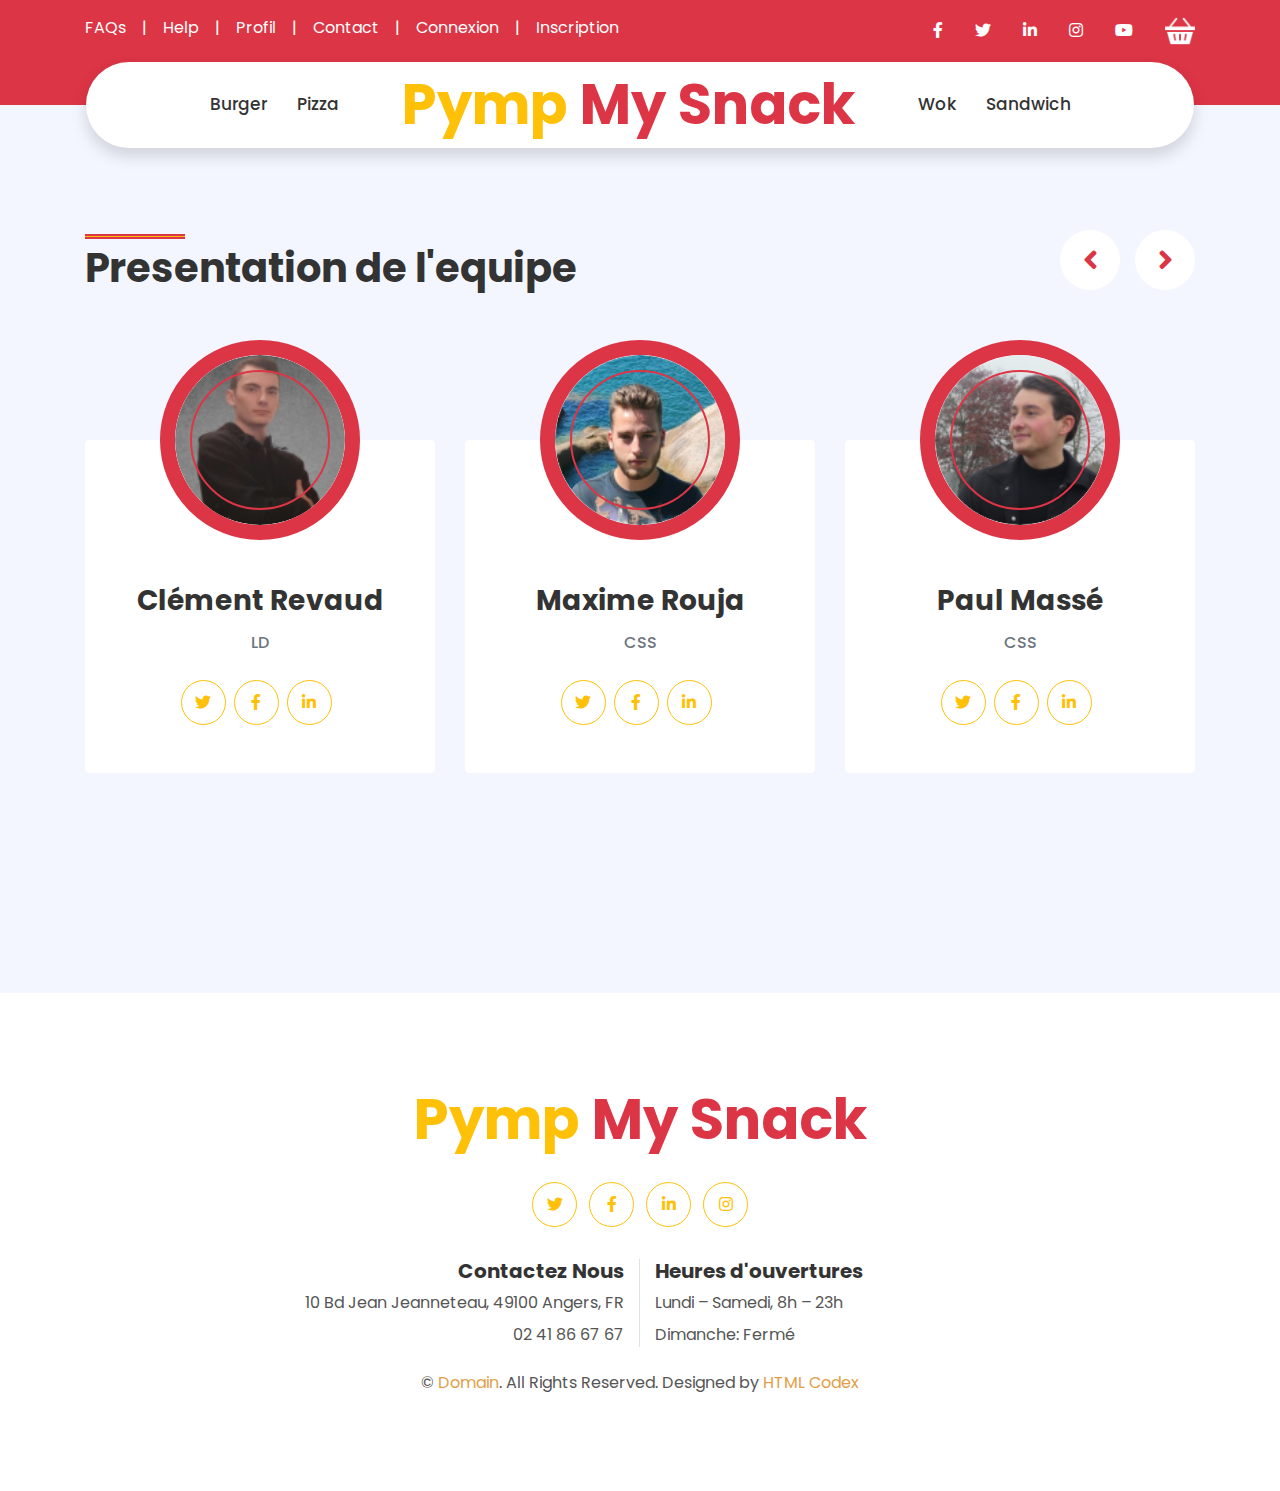
==== Template/index.html @ 19fabbad "Update Template" ====
<!DOCTYPE html>
<html lang="en">

<head>
    <meta charset="utf-8">
    <title>PMS - Pymp My Snack</title>
    <meta content="width=device-width, initial-scale=1.0" name="viewport">
    <meta content="Free HTML Templates" name="keywords">
    <meta content="Free HTML Templates" name="description">

    <!-- Favicon test -->
    <link href="img/favicon.ico" rel="icon">

    <!-- Google Web Fonts -->
    <link rel="preconnect" href="https://fonts.gstatic.com">
    <link href="https://fonts.googleapis.com/css2?family=Poppins:wght@400;500;600;700&display=swap" rel="stylesheet">

    <!-- Font Awesome -->
    <link href="https://cdnjs.cloudflare.com/ajax/libs/font-awesome/5.10.0/css/all.min.css" rel="stylesheet">
    
    <!-- Libraries Stylesheet -->
    <link href="lib/owlcarousel/assets/owl.carousel.min.css" rel="stylesheet">
    <link href="lib/lightbox/css/lightbox.min.css" rel="stylesheet">

    <!-- Customized Bootstrap Stylesheet -->
    <link href="css/style.css" rel="stylesheet">
</head>

<body>
    <!-- Topbar Start -->
    <div class="container-fluid bg-primary py-3 d-none d-md-block">
        <div class="container">
            <div class="row">
                <div class="col-md-6 text-center text-lg-left mb-2 mb-lg-0">
                    <div class="d-inline-flex align-items-center">
                        <a class="text-white pr-3" href="">FAQs</a>
                        <span class="text-white">|</span>
                        <a class="text-white px-3" href="">Help</a>
                        <span class="text-white">|</span>
                        <a class="text-white px-3" href="profil.html">Profil</a>
                        <span class="text-white">|</span>
                        <a class="text-white px-3" href="contact.html">Contact</a>
                        <span class="text-white">|</span>
                        <a class="text-white px-3" href="connexion.html">Connexion</a>
                        <span class="text-white">|</span>
                        <a class="text-white px-3" href="inscription.html">Inscription</a>
                        
                    </div>
                </div>
                <div class="col-md-6 text-center text-lg-right">
                    <div class="d-inline-flex align-items-center">
                        <a class="text-white px-3" href="">
                            <i class="fab fa-facebook-f"></i>
                        </a>
                        <a class="text-white px-3" href="">
                            <i class="fab fa-twitter"></i>
                        </a>
                        <a class="text-white px-3" href="">
                            <i class="fab fa-linkedin-in"></i>
                        </a>
                        <a class="text-white px-3" href="">
                            <i class="fab fa-instagram"></i>
                        </a>
                        <a class="text-white px-3" href="">
                            <i class="fab fa-youtube"></i>
                        </a>
                        <a class="text-white pl-3" href="panier.html">                            
                            <img class="rounded" src="img/shopping-basket.png" style="width: 30px; height: 30px;">                            
                        </a>
                    </div>
                </div>
            </div>
        </div>
    </div>
    <!-- Topbar End -->


    <!-- Navbar Start -->
    <div class="container-fluid position-relative nav-bar p-0">
        <div class="container-lg position-relative p-0 px-lg-3" style="z-index: 9;">
            <nav class="navbar navbar-expand-lg bg-white navbar-light shadow p-lg-0">
                
                <button type="button" class="navbar-toggler" data-toggle="collapse" data-target="#navbarCollapse">
                    <span class="navbar-toggler-icon"></span>
                </button>
                <div class="collapse navbar-collapse justify-content-between" id="navbarCollapse">
                    <div class="navbar-nav ml-auto py-0">
                        
                        <a href="burger.html" class="nav-item nav-link">Burger</a>
                        <a href="pizza.html" class="nav-item nav-link">Pizza</a>
                    </div>
                    <a href="index.html" class="navbar-brand mx-5 d-none d-lg-block">
                        <h1 class="m-0 display-4 text-primary"><span class="text-secondary">Pymp</span> My Snack</h1>
                    </a>
                    <div class="navbar-nav mr-auto py-0">
                        <a href="wok.html" class="nav-item nav-link">Wok</a>
                        <a href="sandwich.html" class="nav-item nav-link">Sandwich</a>
                    </div>
                </div>
            </nav>
        </div>
    </div>
    <!-- Navbar End -->

    <!-- Team Start -->
    <div class="container-fluid py-5">
        <div class="container py-5">
            <div class="row">
                <div class="col-lg-6">
                    <h1 class="section-title position-relative mb-5">Presentation de l'equipe</h1>
                </div>
                <div class="col-lg-6 mb-5 mb-lg-0 pb-5 pb-lg-0"></div>
            </div>
            <div class="row">
                <div class="col-12">
                    <div class="owl-carousel team-carousel">
                        <div class="team-item">
                            <div class="team-img mx-auto">
                                <img class="rounded-circle w-100 h-100" src="img/Clement.png" style="object-fit: cover;">
                            </div>
                            <div class="position-relative text-center bg-light rounded px-4 py-5" style="margin-top: -100px;">
                                <h3 class="font-weight-bold mt-5 mb-3 pt-5">Clément Revaud</h3>
                                <h6 class="text-uppercase text-muted mb-4">LD</h6>
                                <div class="d-flex justify-content-center pt-1">
                                    <a class="btn btn-outline-secondary btn-social mr-2" href="#"><i class="fab fa-twitter"></i></a>
                                    <a class="btn btn-outline-secondary btn-social mr-2" href="#"><i class="fab fa-facebook-f"></i></a>
                                    <a class="btn btn-outline-secondary btn-social mr-2" href="#"><i class="fab fa-linkedin-in"></i></a>
                                </div>
                            </div>
                        </div>
                        <div class="team-item">
                            <div class="team-img mx-auto">
                                <img class="rounded-circle w-100 h-100" src="img/Maxime.png" style="object-fit: cover;">
                            </div>
                            <div class="position-relative text-center bg-light rounded px-4 py-5" style="margin-top: -100px;">
                                <h3 class="font-weight-bold mt-5 mb-3 pt-5">Maxime Rouja</h3>
                                <h6 class="text-uppercase text-muted mb-4">CSS</h6>
                                <div class="d-flex justify-content-center pt-1">
                                    <a class="btn btn-outline-secondary btn-social mr-2" href="#"><i class="fab fa-twitter"></i></a>
                                    <a class="btn btn-outline-secondary btn-social mr-2" href="#"><i class="fab fa-facebook-f"></i></a>
                                    <a class="btn btn-outline-secondary btn-social mr-2" href="#"><i class="fab fa-linkedin-in"></i></a>
                                </div>
                            </div>
                        </div>
                        <div class="team-item">
                            <div class="team-img mx-auto">
                                <img class="rounded-circle w-100 h-100" src="img/Paul.png" style="object-fit: cover;">
                            </div>
                            <div class="position-relative text-center bg-light rounded px-4 py-5" style="margin-top: -100px;">
                                <h3 class="font-weight-bold mt-5 mb-3 pt-5">Paul Massé</h3>
                                <h6 class="text-uppercase text-muted mb-4">CSS</h6>
                                <div class="d-flex justify-content-center pt-1">
                                    <a class="btn btn-outline-secondary btn-social mr-2" href="#"><i class="fab fa-twitter"></i></a>
                                    <a class="btn btn-outline-secondary btn-social mr-2" href="#"><i class="fab fa-facebook-f"></i></a>
                                    <a class="btn btn-outline-secondary btn-social mr-2" href="#"><i class="fab fa-linkedin-in"></i></a>
                                </div>
                            </div>
                        </div>
                        <div class="team-item">
                            <div class="team-img mx-auto">
                                <img class="rounded-circle w-100 h-100" src="img/Theo.png" style="object-fit: cover;">
                            </div>
                            <div class="position-relative text-center bg-light rounded px-4 py-5" style="margin-top: -100px;">
                                <h3 class="font-weight-bold mt-5 mb-3 pt-5">Théo Saindrenan</h3>
                                <h6 class="text-uppercase text-muted mb-4">LD</h6>
                                <div class="d-flex justify-content-center pt-1">
                                    <a class="btn btn-outline-secondary btn-social mr-2" href="#"><i class="fab fa-twitter"></i></a>
                                    <a class="btn btn-outline-secondary btn-social mr-2" href="#"><i class="fab fa-facebook-f"></i></a>
                                    <a class="btn btn-outline-secondary btn-social mr-2" href="#"><i class="fab fa-linkedin-in"></i></a>
                                </div>
                            </div>
                        </div>
                        <div class="team-item">
                            <div class="team-img mx-auto">
                                <img class="rounded-circle w-100 h-100" src="img/jeremy.png" style="object-fit: cover;">
                            </div>
                            <div class="position-relative text-center bg-light rounded px-4 py-5" style="margin-top: -100px;">
                                <h3 class="font-weight-bold mt-5 mb-3 pt-5">Jérémy Sanchez-Cruz</h3>
                                <h6 class="text-uppercase text-muted mb-4">LD</h6>
                                <div class="d-flex justify-content-center pt-1">
                                    <a class="btn btn-outline-secondary btn-social mr-2" href="#"><i class="fab fa-twitter"></i></a>
                                    <a class="btn btn-outline-secondary btn-social mr-2" href="#"><i class="fab fa-facebook-f"></i></a>
                                    <a class="btn btn-outline-secondary btn-social mr-2" href="#"><i class="fab fa-linkedin-in"></i></a>
                                </div>
                            </div>
                        </div>
                        <div class="team-item">
                            <div class="team-img mx-auto">
                                <img class="rounded-circle w-100 h-100" src="img/Guilbaud.png" style="object-fit: cover;">
                            </div>
                            <div class="position-relative text-center bg-light rounded px-4 py-5" style="margin-top: -100px;">
                                <h3 class="font-weight-bold mt-5 mb-3 pt-5">Maxime Guilbaud</h3>
                                <h6 class="text-uppercase text-muted mb-4">LD</h6>
                                <div class="d-flex justify-content-center pt-1">
                                    <a class="btn btn-outline-secondary btn-social mr-2" href="#"><i class="fab fa-twitter"></i></a>
                                    <a class="btn btn-outline-secondary btn-social mr-2" href="#"><i class="fab fa-facebook-f"></i></a>
                                    <a class="btn btn-outline-secondary btn-social mr-2" href="#"><i class="fab fa-linkedin-in"></i></a>
                                </div>
                            </div>
                        </div>

                

                    </div>
                </div>
            </div>
        </div>
    </div>
    <!-- Team End -->


    <!-- Footer Start -->
    <div class="container-fluid footer bg-light py-5" style="margin-top: 90px;">
        <div class="container text-center py-5">
            <div class="row">
                <div class="col-12 mb-4">
                    <a href="index.html" class="navbar-brand m-0">
                        <h1 class="m-0 mt-n2 display-4 text-primary"><span class="text-secondary">Pymp</span> My Snack</h1>
                    </a>
                </div>
                <div class="col-12 mb-4">
                    <a class="btn btn-outline-secondary btn-social mr-2" href="#"><i class="fab fa-twitter"></i></a>
                    <a class="btn btn-outline-secondary btn-social mr-2" href="#"><i class="fab fa-facebook-f"></i></a>
                    <a class="btn btn-outline-secondary btn-social mr-2" href="#"><i class="fab fa-linkedin-in"></i></a>
                    <a class="btn btn-outline-secondary btn-social" href="#"><i class="fab fa-instagram"></i></a>
                </div>
                <div class="col-12 mt-2 mb-4">
                    <div class="row">
                        <div class="col-sm-6 text-center text-sm-right border-right mb-3 mb-sm-0">
                            <h5 class="font-weight-bold mb-2">Contactez Nous</h5>
                            <p class="mb-2">10 Bd Jean Jeanneteau, 49100 Angers, FR</p>
                            <p class="mb-0">02 41 86 67 67</p>
                        </div>
                        <div class="col-sm-6 text-center text-sm-left">
                            <h5 class="font-weight-bold mb-2">Heures d'ouvertures</h5>
                            <p class="mb-2">Lundi – Samedi, 8h – 23h</p>
                            <p class="mb-0">Dimanche: Fermé</p>
                        </div>
                    </div>
                </div>
                <div class="col-12">
                    <p class="m-0">&copy; <a href="#">Domain</a>. All Rights Reserved. Designed by <a href="https://htmlcodex.com">HTML Codex</a>
                    </p>
                </div>
            </div>
        </div>
    </div>
    <!-- Footer End -->


    <!-- Back to Top -->
    <a href="#" class="btn btn-secondary px-2 back-to-top"><i class="fa fa-angle-double-up"></i></a>


    <!-- JavaScript Libraries -->
    <script src="https://code.jquery.com/jquery-3.4.1.min.js"></script>
    <script src="https://stackpath.bootstrapcdn.com/bootstrap/4.4.1/js/bootstrap.bundle.min.js"></script>
    <script src="lib/easing/easing.min.js"></script>
    <script src="lib/waypoints/waypoints.min.js"></script>
    <script src="lib/owlcarousel/owl.carousel.min.js"></script>
    <script src="lib/isotope/isotope.pkgd.min.js"></script>
    <script src="lib/lightbox/js/lightbox.min.js"></script>

    <!-- Contact Javascript File -->
    <script src="mail/jqBootstrapValidation.min.js"></script>
    <script src="mail/contact.js"></script>

    <!-- Template Javascript -->
    <script src="js/main.js"></script>
</body>

</html>
---- Template/css/style.css ----
/******* Bootstrap Theming ********/
/*!
 * Bootstrap v4.5.3 (https://getbootstrap.com/)
 * Copyright 2011-2020 The Bootstrap Authors
 * Copyright 2011-2020 Twitter, Inc.
 * Licensed under MIT (https://github.com/twbs/bootstrap/blob/main/LICENSE)
 */
:root {
  --blue: #007bff;
  --indigo: #6610f2;
  --purple: #6f42c1;
  --pink: #e83e8c;
  --red: #dc3545;
  --orange: #dc8335; 
  --yellow: #ffc107;
  --green: #28a745;
  --teal: #20c997;
  --cyan: #17a2b8;
  --white: #fff;
  --gray: #6c757d;
  --gray-dark: #343a40;
  --primary: #dc3545;
  --secondary: #ffc107;
  --success: #28a745;
  --info: #17a2b8;
  --warning: #ffc107;
  --danger: #dc3545;
  --light: #FFFFFF;
  --dark: #333333;
  --breakpoint-xs: 0;
  --breakpoint-sm: 576px;
  --breakpoint-md: 768px;
  --breakpoint-lg: 992px;
  --breakpoint-xl: 1200px;
  --font-family-sans-serif: "Poppins", sans-serif;
  --font-family-monospace: SFMono-Regular, Menlo, Monaco, Consolas, "Liberation Mono", "Courier New", monospace;
}

*,
*::before,
*::after {
  box-sizing: border-box;
}

html {
  font-family: sans-serif;
  line-height: 1.15;
  -webkit-text-size-adjust: 100%;
  -webkit-tap-highlight-color: rgba(0, 0, 0, 0);
}

article, aside, figcaption, figure, footer, header, hgroup, main, nav, section {
  display: block;
}

body {
  margin: 0;
  font-family: "Poppins", sans-serif;
  font-size: 1rem;
  font-weight: 400;
  line-height: 1.5;
  color: #555555;
  text-align: left;
  background-color: #F3F6FF;
}

[tabindex="-1"]:focus:not(:focus-visible) {
  outline: 0 !important;
}

hr {
  box-sizing: content-box;
  height: 0;
  overflow: visible;
}

h1, h2, h3, h4, h5, h6 {
  margin-top: 0;
  margin-bottom: 0.5rem;
}

p {
  margin-top: 0;
  margin-bottom: 1rem;
}

abbr[title],
abbr[data-original-title] {
  text-decoration: underline;
  text-decoration: underline dotted;
  cursor: help;
  border-bottom: 0;
  text-decoration-skip-ink: none;
}

address {
  margin-bottom: 1rem;
  font-style: normal;
  line-height: inherit;
}

ol,
ul,
dl {
  margin-top: 0;
  margin-bottom: 1rem;
}

ol ol,
ul ul,
ol ul,
ul ol {
  margin-bottom: 0;
}

dt {
  font-weight: 700;
}

dd {
  margin-bottom: .5rem;
  margin-left: 0;
}

blockquote {
  margin: 0 0 1rem;
}

b,
strong {
  font-weight: bolder;
}

small {
  font-size: 80%;
}

sub,
sup {
  position: relative;
  font-size: 75%;
  line-height: 0;
  vertical-align: baseline;
}

sub {
  bottom: -.25em;
}

sup {
  top: -.5em;
}

a {
  color: #e19e46;
  text-decoration: none;
  background-color: transparent;
}

a:hover {
  color: #e89d51;
  text-decoration: underline;
}

a:not([href]):not([class]) {
  color: inherit;
  text-decoration: none;
}

a:not([href]):not([class]):hover {
  color: inherit;
  text-decoration: none;
}

pre,
code,
kbd,
samp {
  font-family: SFMono-Regular, Menlo, Monaco, Consolas, "Liberation Mono", "Courier New", monospace;
  font-size: 1em;
}

pre {
  margin-top: 0;
  margin-bottom: 1rem;
  overflow: auto;
  -ms-overflow-style: scrollbar;
}

figure {
  margin: 0 0 1rem;
}

img {
  vertical-align: middle;
  border-style: none;
}

svg {
  overflow: hidden;
  vertical-align: middle;
}

table {
  border-collapse: collapse;
}

caption {
  padding-top: 0.75rem;
  padding-bottom: 0.75rem;
  color: #6c757d;
  text-align: left;
  caption-side: bottom;
}

th {
  text-align: inherit;
  text-align: -webkit-match-parent;
}

label {
  display: inline-block;
  margin-bottom: 0.5rem;
}

button {
  border-radius: 0;
}

button:focus {
  outline: 1px dotted;
  outline: 5px auto -webkit-focus-ring-color;
}

input,
button,
select,
optgroup,
textarea {
  margin: 0;
  font-family: inherit;
  font-size: inherit;
  line-height: inherit;
}

button,
input {
  overflow: visible;
}

button,
select {
  text-transform: none;
}

[role="button"] {
  cursor: pointer;
}

select {
  word-wrap: normal;
}

button,
[type="button"],
[type="reset"],
[type="submit"] {
  -webkit-appearance: button;
}

button:not(:disabled),
[type="button"]:not(:disabled),
[type="reset"]:not(:disabled),
[type="submit"]:not(:disabled) {
  cursor: pointer;
}

button::-moz-focus-inner,
[type="button"]::-moz-focus-inner,
[type="reset"]::-moz-focus-inner,
[type="submit"]::-moz-focus-inner {
  padding: 0;
  border-style: none;
}

input[type="radio"],
input[type="checkbox"] {
  box-sizing: border-box;
  padding: 0;
}

textarea {
  overflow: auto;
  resize: vertical;
}

fieldset {
  min-width: 0;
  padding: 0;
  margin: 0;
  border: 0;
}

legend {
  display: block;
  width: 100%;
  max-width: 100%;
  padding: 0;
  margin-bottom: .5rem;
  font-size: 1.5rem;
  line-height: inherit;
  color: inherit;
  white-space: normal;
}

@media (max-width: 1200px) {
  legend {
    font-size: calc(1.275rem + 0.3vw) ;
  }
}

progress {
  vertical-align: baseline;
}

[type="number"]::-webkit-inner-spin-button,
[type="number"]::-webkit-outer-spin-button {
  height: auto;
}

[type="search"] {
  outline-offset: -2px;
  -webkit-appearance: none;
}

[type="search"]::-webkit-search-decoration {
  -webkit-appearance: none;
}

::-webkit-file-upload-button {
  font: inherit;
  -webkit-appearance: button;
}

output {
  display: inline-block;
}

summary {
  display: list-item;
  cursor: pointer;
}

template {
  display: none;
}

[hidden] {
  display: none !important;
}

h1, h2, h3, h4, h5, h6,
.h1, .h2, .h3, .h4, .h5, .h6 {
  margin-bottom: 0.5rem;
  font-weight: 500;
  line-height: 1.2;
  color: #333333;
}

h1, .h1 {
  font-size: 2.5rem;
}

@media (max-width: 1200px) {
  h1, .h1 {
    font-size: calc(1.375rem + 1.5vw) ;
  }
}

h2, .h2 {
  font-size: 2rem;
}

@media (max-width: 1200px) {
  h2, .h2 {
    font-size: calc(1.325rem + 0.9vw) ;
  }
}

h3, .h3 {
  font-size: 1.75rem;
}

@media (max-width: 1200px) {
  h3, .h3 {
    font-size: calc(1.3rem + 0.6vw) ;
  }
}

h4, .h4 {
  font-size: 1.5rem;
}

@media (max-width: 1200px) {
  h4, .h4 {
    font-size: calc(1.275rem + 0.3vw) ;
  }
}

h5, .h5 {
  font-size: 1.25rem;
}

h6, .h6 {
  font-size: 1rem;
}

.lead {
  font-size: 1.25rem;
  font-weight: 300;
}

.display-1 {
  font-size: 6rem;
  font-weight: 300;
  line-height: 1.2;
}

@media (max-width: 1200px) {
  .display-1 {
    font-size: calc(1.725rem + 5.7vw) ;
  }
}

.display-2 {
  font-size: 5.5rem;
  font-weight: 300;
  line-height: 1.2;
}

@media (max-width: 1200px) {
  .display-2 {
    font-size: calc(1.675rem + 5.1vw) ;
  }
}

.display-3 {
  font-size: 4.5rem;
  font-weight: 300;
  line-height: 1.2;
}

@media (max-width: 1200px) {
  .display-3 {
    font-size: calc(1.575rem + 3.9vw) ;
  }
}

.display-4 {
  font-size: 3.5rem;
  font-weight: 300;
  line-height: 1.2;
}

@media (max-width: 1200px) {
  .display-4 {
    font-size: calc(1.475rem + 2.7vw) ;
  }
}

hr {
  margin-top: 1rem;
  margin-bottom: 1rem;
  border: 0;
  border-top: 1px solid rgba(0, 0, 0, 0.1);
}

small,
.small {
  font-size: 80%;
  font-weight: 400;
}

mark,
.mark {
  padding: 0.2em;
  background-color: #fcf8e3;
}

.list-unstyled {
  padding-left: 0;
  list-style: none;
}

.list-inline {
  padding-left: 0;
  list-style: none;
}

.list-inline-item {
  display: inline-block;
}

.list-inline-item:not(:last-child) {
  margin-right: 0.5rem;
}

.initialism {
  font-size: 90%;
  text-transform: uppercase;
}

.blockquote {
  margin-bottom: 1rem;
  font-size: 1.25rem;
}

.blockquote-footer {
  display: block;
  font-size: 80%;
  color: #6c757d;
}

.blockquote-footer::before {
  content: "\2014\00A0";
}

.img-fluid {
  max-width: 100%;
  height: auto;
}

.img-thumbnail {
  padding: 0.25rem;
  background-color: #F3F6FF;
  border: 1px solid #dee2e6;
  border-radius: 5px;
  max-width: 100%;
  height: auto;
}

.figure {
  display: inline-block;
}

.figure-img {
  margin-bottom: 0.5rem;
  line-height: 1;
}

.figure-caption {
  font-size: 90%;
  color: #6c757d;
}

code {
  font-size: 87.5%;
  color: #dc3545;
  word-wrap: break-word;
}

a > code {
  color: inherit;
}

kbd {
  padding: 0.2rem 0.4rem;
  font-size: 87.5%;
  color: #fff;
  background-color: #212529;
  border-radius: 0.2rem;
}

kbd kbd {
  padding: 0;
  font-size: 100%;
  font-weight: 700;
}

pre {
  display: block;
  font-size: 87.5%;
  color: #212529;
}

pre code {
  font-size: inherit;
  color: inherit;
  word-break: normal;
}

.pre-scrollable {
  max-height: 340px;
  overflow-y: scroll;
}

.container,
.container-fluid,
.container-sm,
.container-md,
.container-lg,
.container-xl {
  width: 100%;
  padding-right: 15px;
  padding-left: 15px;
  margin-right: auto;
  margin-left: auto;
}

@media (min-width: 576px) {
  .container, .container-sm {
    max-width: 540px;
  }
}

@media (min-width: 768px) {
  .container, .container-sm, .container-md {
    max-width: 720px;
  }
}

@media (min-width: 992px) {
  .container, .container-sm, .container-md, .container-lg {
    max-width: 960px;
  }
}

@media (min-width: 1200px) {
  .container, .container-sm, .container-md, .container-lg, .container-xl {
    max-width: 1140px;
  }
}

.row {
  display: flex;
  flex-wrap: wrap;
  margin-right: -15px;
  margin-left: -15px;
}

.no-gutters {
  margin-right: 0;
  margin-left: 0;
}

.no-gutters > .col,
.no-gutters > [class*="col-"] {
  padding-right: 0;
  padding-left: 0;
}

.col-1, .col-2, .col-3, .col-4, .col-5, .col-6, .col-7, .col-8, .col-9, .col-10, .col-11, .col-12, .col,
.col-auto, .col-sm-1, .col-sm-2, .col-sm-3, .col-sm-4, .col-sm-5, .col-sm-6, .col-sm-7, .col-sm-8, .col-sm-9, .col-sm-10, .col-sm-11, .col-sm-12, .col-sm,
.col-sm-auto, .col-md-1, .col-md-2, .col-md-3, .col-md-4, .col-md-5, .col-md-6, .col-md-7, .col-md-8, .col-md-9, .col-md-10, .col-md-11, .col-md-12, .col-md,
.col-md-auto, .col-lg-1, .col-lg-2, .col-lg-3, .col-lg-4, .col-lg-5, .col-lg-6, .col-lg-7, .col-lg-8, .col-lg-9, .col-lg-10, .col-lg-11, .col-lg-12, .col-lg,
.col-lg-auto, .col-xl-1, .col-xl-2, .col-xl-3, .col-xl-4, .col-xl-5, .col-xl-6, .col-xl-7, .col-xl-8, .col-xl-9, .col-xl-10, .col-xl-11, .col-xl-12, .col-xl,
.col-xl-auto {
  position: relative;
  width: 100%;
  padding-right: 15px;
  padding-left: 15px;
}

.col {
  flex-basis: 0;
  flex-grow: 1;
  max-width: 100%;
}

.row-cols-1 > * {
  flex: 0 0 100%;
  max-width: 100%;
}

.row-cols-2 > * {
  flex: 0 0 50%;
  max-width: 50%;
}

.row-cols-3 > * {
  flex: 0 0 33.33333%;
  max-width: 33.33333%;
}

.row-cols-4 > * {
  flex: 0 0 25%;
  max-width: 25%;
}

.row-cols-5 > * {
  flex: 0 0 20%;
  max-width: 20%;
}

.row-cols-6 > * {
  flex: 0 0 16.66667%;
  max-width: 16.66667%;
}

.col-auto {
  flex: 0 0 auto;
  width: auto;
  max-width: 100%;
}

.col-1 {
  flex: 0 0 8.33333%;
  max-width: 8.33333%;
}

.col-2 {
  flex: 0 0 16.66667%;
  max-width: 16.66667%;
}

.col-3 {
  flex: 0 0 25%;
  max-width: 25%;
}

.col-4 {
  flex: 0 0 33.33333%;
  max-width: 33.33333%;
}

.col-5 {
  flex: 0 0 41.66667%;
  max-width: 41.66667%;
}

.col-6 {
  flex: 0 0 50%;
  max-width: 50%;
}

.col-7 {
  flex: 0 0 58.33333%;
  max-width: 58.33333%;
}

.col-8 {
  flex: 0 0 66.66667%;
  max-width: 66.66667%;
}

.col-9 {
  flex: 0 0 75%;
  max-width: 75%;
}

.col-10 {
  flex: 0 0 83.33333%;
  max-width: 83.33333%;
}

.col-11 {
  flex: 0 0 91.66667%;
  max-width: 91.66667%;
}

.col-12 {
  flex: 0 0 100%;
  max-width: 100%;
}

.order-first {
  order: -1;
}

.order-last {
  order: 13;
}

.order-0 {
  order: 0;
}

.order-1 {
  order: 1;
}

.order-2 {
  order: 2;
}

.order-3 {
  order: 3;
}

.order-4 {
  order: 4;
}

.order-5 {
  order: 5;
}

.order-6 {
  order: 6;
}

.order-7 {
  order: 7;
}

.order-8 {
  order: 8;
}

.order-9 {
  order: 9;
}

.order-10 {
  order: 10;
}

.order-11 {
  order: 11;
}

.order-12 {
  order: 12;
}

.offset-1 {
  margin-left: 8.33333%;
}

.offset-2 {
  margin-left: 16.66667%;
}

.offset-3 {
  margin-left: 25%;
}

.offset-4 {
  margin-left: 33.33333%;
}

.offset-5 {
  margin-left: 41.66667%;
}

.offset-6 {
  margin-left: 50%;
}

.offset-7 {
  margin-left: 58.33333%;
}

.offset-8 {
  margin-left: 66.66667%;
}

.offset-9 {
  margin-left: 75%;
}

.offset-10 {
  margin-left: 83.33333%;
}

.offset-11 {
  margin-left: 91.66667%;
}

@media (min-width: 576px) {
  .col-sm {
    flex-basis: 0;
    flex-grow: 1;
    max-width: 100%;
  }
  .row-cols-sm-1 > * {
    flex: 0 0 100%;
    max-width: 100%;
  }
  .row-cols-sm-2 > * {
    flex: 0 0 50%;
    max-width: 50%;
  }
  .row-cols-sm-3 > * {
    flex: 0 0 33.33333%;
    max-width: 33.33333%;
  }
  .row-cols-sm-4 > * {
    flex: 0 0 25%;
    max-width: 25%;
  }
  .row-cols-sm-5 > * {
    flex: 0 0 20%;
    max-width: 20%;
  }
  .row-cols-sm-6 > * {
    flex: 0 0 16.66667%;
    max-width: 16.66667%;
  }
  .col-sm-auto {
    flex: 0 0 auto;
    width: auto;
    max-width: 100%;
  }
  .col-sm-1 {
    flex: 0 0 8.33333%;
    max-width: 8.33333%;
  }
  .col-sm-2 {
    flex: 0 0 16.66667%;
    max-width: 16.66667%;
  }
  .col-sm-3 {
    flex: 0 0 25%;
    max-width: 25%;
  }
  .col-sm-4 {
    flex: 0 0 33.33333%;
    max-width: 33.33333%;
  }
  .col-sm-5 {
    flex: 0 0 41.66667%;
    max-width: 41.66667%;
  }
  .col-sm-6 {
    flex: 0 0 50%;
    max-width: 50%;
  }
  .col-sm-7 {
    flex: 0 0 58.33333%;
    max-width: 58.33333%;
  }
  .col-sm-8 {
    flex: 0 0 66.66667%;
    max-width: 66.66667%;
  }
  .col-sm-9 {
    flex: 0 0 75%;
    max-width: 75%;
  }
  .col-sm-10 {
    flex: 0 0 83.33333%;
    max-width: 83.33333%;
  }
  .col-sm-11 {
    flex: 0 0 91.66667%;
    max-width: 91.66667%;
  }
  .col-sm-12 {
    flex: 0 0 100%;
    max-width: 100%;
  }
  .order-sm-first {
    order: -1;
  }
  .order-sm-last {
    order: 13;
  }
  .order-sm-0 {
    order: 0;
  }
  .order-sm-1 {
    order: 1;
  }
  .order-sm-2 {
    order: 2;
  }
  .order-sm-3 {
    order: 3;
  }
  .order-sm-4 {
    order: 4;
  }
  .order-sm-5 {
    order: 5;
  }
  .order-sm-6 {
    order: 6;
  }
  .order-sm-7 {
    order: 7;
  }
  .order-sm-8 {
    order: 8;
  }
  .order-sm-9 {
    order: 9;
  }
  .order-sm-10 {
    order: 10;
  }
  .order-sm-11 {
    order: 11;
  }
  .order-sm-12 {
    order: 12;
  }
  .offset-sm-0 {
    margin-left: 0;
  }
  .offset-sm-1 {
    margin-left: 8.33333%;
  }
  .offset-sm-2 {
    margin-left: 16.66667%;
  }
  .offset-sm-3 {
    margin-left: 25%;
  }
  .offset-sm-4 {
    margin-left: 33.33333%;
  }
  .offset-sm-5 {
    margin-left: 41.66667%;
  }
  .offset-sm-6 {
    margin-left: 50%;
  }
  .offset-sm-7 {
    margin-left: 58.33333%;
  }
  .offset-sm-8 {
    margin-left: 66.66667%;
  }
  .offset-sm-9 {
    margin-left: 75%;
  }
  .offset-sm-10 {
    margin-left: 83.33333%;
  }
  .offset-sm-11 {
    margin-left: 91.66667%;
  }
}

@media (min-width: 768px) {
  .col-md {
    flex-basis: 0;
    flex-grow: 1;
    max-width: 100%;
  }
  .row-cols-md-1 > * {
    flex: 0 0 100%;
    max-width: 100%;
  }
  .row-cols-md-2 > * {
    flex: 0 0 50%;
    max-width: 50%;
  }
  .row-cols-md-3 > * {
    flex: 0 0 33.33333%;
    max-width: 33.33333%;
  }
  .row-cols-md-4 > * {
    flex: 0 0 25%;
    max-width: 25%;
  }
  .row-cols-md-5 > * {
    flex: 0 0 20%;
    max-width: 20%;
  }
  .row-cols-md-6 > * {
    flex: 0 0 16.66667%;
    max-width: 16.66667%;
  }
  .col-md-auto {
    flex: 0 0 auto;
    width: auto;
    max-width: 100%;
  }
  .col-md-1 {
    flex: 0 0 8.33333%;
    max-width: 8.33333%;
  }
  .col-md-2 {
    flex: 0 0 16.66667%;
    max-width: 16.66667%;
  }
  .col-md-3 {
    flex: 0 0 25%;
    max-width: 25%;
  }
  .col-md-4 {
    flex: 0 0 33.33333%;
    max-width: 33.33333%;
  }
  .col-md-5 {
    flex: 0 0 41.66667%;
    max-width: 41.66667%;
  }
  .col-md-6 {
    flex: 0 0 50%;
    max-width: 50%;
  }
  .col-md-7 {
    flex: 0 0 58.33333%;
    max-width: 58.33333%;
  }
  .col-md-8 {
    flex: 0 0 66.66667%;
    max-width: 66.66667%;
  }
  .col-md-9 {
    flex: 0 0 75%;
    max-width: 75%;
  }
  .col-md-10 {
    flex: 0 0 83.33333%;
    max-width: 83.33333%;
  }
  .col-md-11 {
    flex: 0 0 91.66667%;
    max-width: 91.66667%;
  }
  .col-md-12 {
    flex: 0 0 100%;
    max-width: 100%;
  }
  .order-md-first {
    order: -1;
  }
  .order-md-last {
    order: 13;
  }
  .order-md-0 {
    order: 0;
  }
  .order-md-1 {
    order: 1;
  }
  .order-md-2 {
    order: 2;
  }
  .order-md-3 {
    order: 3;
  }
  .order-md-4 {
    order: 4;
  }
  .order-md-5 {
    order: 5;
  }
  .order-md-6 {
    order: 6;
  }
  .order-md-7 {
    order: 7;
  }
  .order-md-8 {
    order: 8;
  }
  .order-md-9 {
    order: 9;
  }
  .order-md-10 {
    order: 10;
  }
  .order-md-11 {
    order: 11;
  }
  .order-md-12 {
    order: 12;
  }
  .offset-md-0 {
    margin-left: 0;
  }
  .offset-md-1 {
    margin-left: 8.33333%;
  }
  .offset-md-2 {
    margin-left: 16.66667%;
  }
  .offset-md-3 {
    margin-left: 25%;
  }
  .offset-md-4 {
    margin-left: 33.33333%;
  }
  .offset-md-5 {
    margin-left: 41.66667%;
  }
  .offset-md-6 {
    margin-left: 50%;
  }
  .offset-md-7 {
    margin-left: 58.33333%;
  }
  .offset-md-8 {
    margin-left: 66.66667%;
  }
  .offset-md-9 {
    margin-left: 75%;
  }
  .offset-md-10 {
    margin-left: 83.33333%;
  }
  .offset-md-11 {
    margin-left: 91.66667%;
  }
}

@media (min-width: 992px) {
  .col-lg {
    flex-basis: 0;
    flex-grow: 1;
    max-width: 100%;
  }
  .row-cols-lg-1 > * {
    flex: 0 0 100%;
    max-width: 100%;
  }
  .row-cols-lg-2 > * {
    flex: 0 0 50%;
    max-width: 50%;
  }
  .row-cols-lg-3 > * {
    flex: 0 0 33.33333%;
    max-width: 33.33333%;
  }
  .row-cols-lg-4 > * {
    flex: 0 0 25%;
    max-width: 25%;
  }
  .row-cols-lg-5 > * {
    flex: 0 0 20%;
    max-width: 20%;
  }
  .row-cols-lg-6 > * {
    flex: 0 0 16.66667%;
    max-width: 16.66667%;
  }
  .col-lg-auto {
    flex: 0 0 auto;
    width: auto;
    max-width: 100%;
  }
  .col-lg-1 {
    flex: 0 0 8.33333%;
    max-width: 8.33333%;
  }
  .col-lg-2 {
    flex: 0 0 16.66667%;
    max-width: 16.66667%;
  }
  .col-lg-3 {
    flex: 0 0 25%;
    max-width: 25%;
  }
  .col-lg-4 {
    flex: 0 0 33.33333%;
    max-width: 33.33333%;
  }
  .col-lg-5 {
    flex: 0 0 41.66667%;
    max-width: 41.66667%;
  }
  .col-lg-6 {
    flex: 0 0 50%;
    max-width: 50%;
  }
  .col-lg-7 {
    flex: 0 0 58.33333%;
    max-width: 58.33333%;
  }
  .col-lg-8 {
    flex: 0 0 66.66667%;
    max-width: 66.66667%;
  }
  .col-lg-9 {
    flex: 0 0 75%;
    max-width: 75%;
  }
  .col-lg-10 {
    flex: 0 0 83.33333%;
    max-width: 83.33333%;
  }
  .col-lg-11 {
    flex: 0 0 91.66667%;
    max-width: 91.66667%;
  }
  .col-lg-12 {
    flex: 0 0 100%;
    max-width: 100%;
  }
  .order-lg-first {
    order: -1;
  }
  .order-lg-last {
    order: 13;
  }
  .order-lg-0 {
    order: 0;
  }
  .order-lg-1 {
    order: 1;
  }
  .order-lg-2 {
    order: 2;
  }
  .order-lg-3 {
    order: 3;
  }
  .order-lg-4 {
    order: 4;
  }
  .order-lg-5 {
    order: 5;
  }
  .order-lg-6 {
    order: 6;
  }
  .order-lg-7 {
    order: 7;
  }
  .order-lg-8 {
    order: 8;
  }
  .order-lg-9 {
    order: 9;
  }
  .order-lg-10 {
    order: 10;
  }
  .order-lg-11 {
    order: 11;
  }
  .order-lg-12 {
    order: 12;
  }
  .offset-lg-0 {
    margin-left: 0;
  }
  .offset-lg-1 {
    margin-left: 8.33333%;
  }
  .offset-lg-2 {
    margin-left: 16.66667%;
  }
  .offset-lg-3 {
    margin-left: 25%;
  }
  .offset-lg-4 {
    margin-left: 33.33333%;
  }
  .offset-lg-5 {
    margin-left: 41.66667%;
  }
  .offset-lg-6 {
    margin-left: 50%;
  }
  .offset-lg-7 {
    margin-left: 58.33333%;
  }
  .offset-lg-8 {
    margin-left: 66.66667%;
  }
  .offset-lg-9 {
    margin-left: 75%;
  }
  .offset-lg-10 {
    margin-left: 83.33333%;
  }
  .offset-lg-11 {
    margin-left: 91.66667%;
  }
}

@media (min-width: 1200px) {
  .col-xl {
    flex-basis: 0;
    flex-grow: 1;
    max-width: 100%;
  }
  .row-cols-xl-1 > * {
    flex: 0 0 100%;
    max-width: 100%;
  }
  .row-cols-xl-2 > * {
    flex: 0 0 50%;
    max-width: 50%;
  }
  .row-cols-xl-3 > * {
    flex: 0 0 33.33333%;
    max-width: 33.33333%;
  }
  .row-cols-xl-4 > * {
    flex: 0 0 25%;
    max-width: 25%;
  }
  .row-cols-xl-5 > * {
    flex: 0 0 20%;
    max-width: 20%;
  }
  .row-cols-xl-6 > * {
    flex: 0 0 16.66667%;
    max-width: 16.66667%;
  }
  .col-xl-auto {
    flex: 0 0 auto;
    width: auto;
    max-width: 100%;
  }
  .col-xl-1 {
    flex: 0 0 8.33333%;
    max-width: 8.33333%;
  }
  .col-xl-2 {
    flex: 0 0 16.66667%;
    max-width: 16.66667%;
  }
  .col-xl-3 {
    flex: 0 0 25%;
    max-width: 25%;
  }
  .col-xl-4 {
    flex: 0 0 33.33333%;
    max-width: 33.33333%;
  }
  .col-xl-5 {
    flex: 0 0 41.66667%;
    max-width: 41.66667%;
  }
  .col-xl-6 {
    flex: 0 0 50%;
    max-width: 50%;
  }
  .col-xl-7 {
    flex: 0 0 58.33333%;
    max-width: 58.33333%;
  }
  .col-xl-8 {
    flex: 0 0 66.66667%;
    max-width: 66.66667%;
  }
  .col-xl-9 {
    flex: 0 0 75%;
    max-width: 75%;
  }
  .col-xl-10 {
    flex: 0 0 83.33333%;
    max-width: 83.33333%;
  }
  .col-xl-11 {
    flex: 0 0 91.66667%;
    max-width: 91.66667%;
  }
  .col-xl-12 {
    flex: 0 0 100%;
    max-width: 100%;
  }
  .order-xl-first {
    order: -1;
  }
  .order-xl-last {
    order: 13;
  }
  .order-xl-0 {
    order: 0;
  }
  .order-xl-1 {
    order: 1;
  }
  .order-xl-2 {
    order: 2;
  }
  .order-xl-3 {
    order: 3;
  }
  .order-xl-4 {
    order: 4;
  }
  .order-xl-5 {
    order: 5;
  }
  .order-xl-6 {
    order: 6;
  }
  .order-xl-7 {
    order: 7;
  }
  .order-xl-8 {
    order: 8;
  }
  .order-xl-9 {
    order: 9;
  }
  .order-xl-10 {
    order: 10;
  }
  .order-xl-11 {
    order: 11;
  }
  .order-xl-12 {
    order: 12;
  }
  .offset-xl-0 {
    margin-left: 0;
  }
  .offset-xl-1 {
    margin-left: 8.33333%;
  }
  .offset-xl-2 {
    margin-left: 16.66667%;
  }
  .offset-xl-3 {
    margin-left: 25%;
  }
  .offset-xl-4 {
    margin-left: 33.33333%;
  }
  .offset-xl-5 {
    margin-left: 41.66667%;
  }
  .offset-xl-6 {
    margin-left: 50%;
  }
  .offset-xl-7 {
    margin-left: 58.33333%;
  }
  .offset-xl-8 {
    margin-left: 66.66667%;
  }
  .offset-xl-9 {
    margin-left: 75%;
  }
  .offset-xl-10 {
    margin-left: 83.33333%;
  }
  .offset-xl-11 {
    margin-left: 91.66667%;
  }
}

.table {
  width: 100%;
  margin-bottom: 1rem;
  color: #555555;
}

.table th,
.table td {
  padding: 0.75rem;
  vertical-align: top;
  border-top: 1px solid #dee2e6;
}

.table thead th {
  vertical-align: bottom;
  border-bottom: 2px solid #dee2e6;
}

.table tbody + tbody {
  border-top: 2px solid #dee2e6;
}

.table-sm th,
.table-sm td {
  padding: 0.3rem;
}

.table-bordered {
  border: 1px solid #dee2e6;
}

.table-bordered th,
.table-bordered td {
  border: 1px solid #dee2e6;
}

.table-bordered thead th,
.table-bordered thead td {
  border-bottom-width: 2px;
}

.table-borderless th,
.table-borderless td,
.table-borderless thead th,
.table-borderless tbody + tbody {
  border: 0;
}

.table-striped tbody tr:nth-of-type(odd) {
  background-color: rgba(0, 0, 0, 0.05);
}

.table-hover tbody tr:hover {
  color: #555555;
  background-color: rgba(0, 0, 0, 0.075);
}

.table-primary,
.table-primary > th,
.table-primary > td {
  background-color: #dc3545;
}

.table-primary th,
.table-primary td,
.table-primary thead th,
.table-primary tbody + tbody {
  border-color: #dc3545;
}

.table-hover .table-primary:hover {
  background-color: #dc3545;
}

.table-hover .table-primary:hover > td,
.table-hover .table-primary:hover > th {
  background-color: #f8cbd9;
}

.table-secondary,
.table-secondary > th,
.table-secondary > td {
  background-color: #d3eef8;
}

.table-secondary th,
.table-secondary td,
.table-secondary thead th,
.table-secondary tbody + tbody {
  border-color: #ade0f3;
}

.table-hover .table-secondary:hover {
  background-color: #bde6f5;
}

.table-hover .table-secondary:hover > td,
.table-hover .table-secondary:hover > th {
  background-color: #bde6f5;
}

.table-success,
.table-success > th,
.table-success > td {
  background-color: #c3e6cb;
}

.table-success th,
.table-success td,
.table-success thead th,
.table-success tbody + tbody {
  border-color: #8fd19e;
}

.table-hover .table-success:hover {
  background-color: #b1dfbb;
}

.table-hover .table-success:hover > td,
.table-hover .table-success:hover > th {
  background-color: #b1dfbb;
}

.table-info,
.table-info > th,
.table-info > td {
  background-color: #bee5eb;
}

.table-info th,
.table-info td,
.table-info thead th,
.table-info tbody + tbody {
  border-color: #86cfda;
}

.table-hover .table-info:hover {
  background-color: #abdde5;
}

.table-hover .table-info:hover > td,
.table-hover .table-info:hover > th {
  background-color: #abdde5;
}

.table-warning,
.table-warning > th,
.table-warning > td {
  background-color: #ffeeba;
}

.table-warning th,
.table-warning td,
.table-warning thead th,
.table-warning tbody + tbody {
  border-color: #ffdf7e;
}

.table-hover .table-warning:hover {
  background-color: #ffe8a1;
}

.table-hover .table-warning:hover > td,
.table-hover .table-warning:hover > th {
  background-color: #ffe8a1;
}

.table-danger,
.table-danger > th,
.table-danger > td {
  background-color: #f5c6cb;
}

.table-danger th,
.table-danger td,
.table-danger thead th,
.table-danger tbody + tbody {
  border-color: #ed969e;
}

.table-hover .table-danger:hover {
  background-color: #f1b0b7;
}

.table-hover .table-danger:hover > td,
.table-hover .table-danger:hover > th {
  background-color: #f1d7b0;
}

.table-light,
.table-light > th,
.table-light > td {
  background-color: white;
}

.table-light th,
.table-light td,
.table-light thead th,
.table-light tbody + tbody {
  border-color: white;
}

.table-hover .table-light:hover {
  background-color: #f2f2f2;
}

.table-hover .table-light:hover > td,
.table-hover .table-light:hover > th {
  background-color: #f2f2f2;
}

.table-dark,
.table-dark > th,
.table-dark > td {
  background-color: #c6c6c6;
}

.table-dark th,
.table-dark td,
.table-dark thead th,
.table-dark tbody + tbody {
  border-color: #959595;
}

.table-hover .table-dark:hover {
  background-color: #b9b9b9;
}

.table-hover .table-dark:hover > td,
.table-hover .table-dark:hover > th {
  background-color: #b9b9b9;
}

.table-active,
.table-active > th,
.table-active > td {
  background-color: rgba(0, 0, 0, 0.075);
}

.table-hover .table-active:hover {
  background-color: rgba(0, 0, 0, 0.075);
}

.table-hover .table-active:hover > td,
.table-hover .table-active:hover > th {
  background-color: rgba(0, 0, 0, 0.075);
}

.table .thead-dark th {
  color: #fff;
  background-color: #343a40;
  border-color: #454d55;
}

.table .thead-light th {
  color: #495057;
  background-color: #e9ecef;
  border-color: #dee2e6;
}

.table-dark {
  color: #fff;
  background-color: #343a40;
}

.table-dark th,
.table-dark td,
.table-dark thead th {
  border-color: #454d55;
}

.table-dark.table-bordered {
  border: 0;
}

.table-dark.table-striped tbody tr:nth-of-type(odd) {
  background-color: rgba(255, 255, 255, 0.05);
}

.table-dark.table-hover tbody tr:hover {
  color: #fff;
  background-color: rgba(255, 255, 255, 0.075);
}

@media (max-width: 575.98px) {
  .table-responsive-sm {
    display: block;
    width: 100%;
    overflow-x: auto;
    -webkit-overflow-scrolling: touch;
  }
  .table-responsive-sm > .table-bordered {
    border: 0;
  }
}

@media (max-width: 767.98px) {
  .table-responsive-md {
    display: block;
    width: 100%;
    overflow-x: auto;
    -webkit-overflow-scrolling: touch;
  }
  .table-responsive-md > .table-bordered {
    border: 0;
  }
}

@media (max-width: 991.98px) {
  .table-responsive-lg {
    display: block;
    width: 100%;
    overflow-x: auto;
    -webkit-overflow-scrolling: touch;
  }
  .table-responsive-lg > .table-bordered {
    border: 0;
  }
}

@media (max-width: 1199.98px) {
  .table-responsive-xl {
    display: block;
    width: 100%;
    overflow-x: auto;
    -webkit-overflow-scrolling: touch;
  }
  .table-responsive-xl > .table-bordered {
    border: 0;
  }
}

.table-responsive {
  display: block;
  width: 100%;
  overflow-x: auto;
  -webkit-overflow-scrolling: touch;
}

.table-responsive > .table-bordered {
  border: 0;
}

.form-control {
  display: block;
  width: 100%;
  height: calc(1.5em + 0.75rem + 2px);
  padding: 0.375rem 0.75rem;
  font-size: 1rem;
  font-weight: 400;
  line-height: 1.5;
  color: #495057;
  background-color: #fff;
  background-clip: padding-box;
  border: 1px solid #ced4da;
  border-radius: 5px;
  transition: border-color 0.15s ease-in-out, box-shadow 0.15s ease-in-out;
}

@media (prefers-reduced-motion: reduce) {
  .form-control {
    transition: none;
  }
}

.form-control::-ms-expand {
  background-color: transparent;
  border: 0;
}

.form-control:-moz-focusring {
  color: transparent;
  text-shadow: 0 0 0 #495057;
}

.form-control:focus {
  color: #495057;
  background-color: #fff;
  border-color: white;
  outline: 0;
  box-shadow: 0 0 0 0.2rem rgba(241, 149, 178, 0.25);
}

.form-control::placeholder {
  color: #6c757d;
  opacity: 1;
}

.form-control:disabled, .form-control[readonly] {
  background-color: #e9ecef;
  opacity: 1;
}

input[type="date"].form-control,
input[type="time"].form-control,
input[type="datetime-local"].form-control,
input[type="month"].form-control {
  appearance: none;
}

select.form-control:focus::-ms-value {
  color: #495057;
  background-color: #fff;
}

.form-control-file,
.form-control-range {
  display: block;
  width: 100%;
}

.col-form-label {
  padding-top: calc(0.375rem + 1px);
  padding-bottom: calc(0.375rem + 1px);
  margin-bottom: 0;
  font-size: inherit;
  line-height: 1.5;
}

.col-form-label-lg {
  padding-top: calc(0.5rem + 1px);
  padding-bottom: calc(0.5rem + 1px);
  font-size: 1.25rem;
  line-height: 1.5;
}

.col-form-label-sm {
  padding-top: calc(0.25rem + 1px);
  padding-bottom: calc(0.25rem + 1px);
  font-size: 0.875rem;
  line-height: 1.5;
}

.form-control-plaintext {
  display: block;
  width: 100%;
  padding: 0.375rem 0;
  margin-bottom: 0;
  font-size: 1rem;
  line-height: 1.5;
  color: #555555;
  background-color: transparent;
  border: solid transparent;
  border-width: 1px 0;
}

.form-control-plaintext.form-control-sm, .form-control-plaintext.form-control-lg {
  padding-right: 0;
  padding-left: 0;
}

.form-control-sm {
  height: calc(1.5em + 0.5rem + 2px);
  padding: 0.25rem 0.5rem;
  font-size: 0.875rem;
  line-height: 1.5;
  border-radius: 0.2rem;
}

.form-control-lg {
  height: calc(1.5em + 1rem + 2px);
  padding: 0.5rem 1rem;
  font-size: 1.25rem;
  line-height: 1.5;
  border-radius: 0.3rem;
}

select.form-control[size], select.form-control[multiple] {
  height: auto;
}

textarea.form-control {
  height: auto;
}

.form-group {
  margin-bottom: 1rem;
}

.form-text {
  display: block;
  margin-top: 0.25rem;
}

.form-row {
  display: flex;
  flex-wrap: wrap;
  margin-right: -5px;
  margin-left: -5px;
}

.form-row > .col,
.form-row > [class*="col-"] {
  padding-right: 5px;
  padding-left: 5px;
}

.form-check {
  position: relative;
  display: block;
  padding-left: 1.25rem;
}

.form-check-input {
  position: absolute;
  margin-top: 0.3rem;
  margin-left: -1.25rem;
}

.form-check-input[disabled] ~ .form-check-label,
.form-check-input:disabled ~ .form-check-label {
  color: #6c757d;
}

.form-check-label {
  margin-bottom: 0;
}

.form-check-inline {
  display: inline-flex;
  align-items: center;
  padding-left: 0;
  margin-right: 0.75rem;
}

.form-check-inline .form-check-input {
  position: static;
  margin-top: 0;
  margin-right: 0.3125rem;
  margin-left: 0;
}

.valid-feedback {
  display: none;
  width: 100%;
  margin-top: 0.25rem;
  font-size: 80%;
  color: #28a745;
}

.valid-tooltip {
  position: absolute;
  top: 100%;
  left: 0;
  z-index: 5;
  display: none;
  max-width: 100%;
  padding: 0.25rem 0.5rem;
  margin-top: .1rem;
  font-size: 0.875rem;
  line-height: 1.5;
  color: #fff;
  background-color: rgba(40, 167, 69, 0.9);
  border-radius: 5px;
}

.was-validated :valid ~ .valid-feedback,
.was-validated :valid ~ .valid-tooltip,
.is-valid ~ .valid-feedback,
.is-valid ~ .valid-tooltip {
  display: block;
}

.was-validated .form-control:valid, .form-control.is-valid {
  border-color: #28a745;
  padding-right: calc(1.5em + 0.75rem);
  background-image: url("data:image/svg+xml,%3csvg xmlns='http://www.w3.org/2000/svg' width='8' height='8' viewBox='0 0 8 8'%3e%3cpath fill='%2328a745' d='M2.3 6.73L.6 4.53c-.4-1.04.46-1.4 1.1-.8l1.1 1.4 3.4-3.8c.6-.63 1.6-.27 1.2.7l-4 4.6c-.43.5-.8.4-1.1.1z'/%3e%3c/svg%3e");
  background-repeat: no-repeat;
  background-position: right calc(0.375em + 0.1875rem) center;
  background-size: calc(0.75em + 0.375rem) calc(0.75em + 0.375rem);
}

.was-validated .form-control:valid:focus, .form-control.is-valid:focus {
  border-color: #28a745;
  box-shadow: 0 0 0 0.2rem rgba(40, 167, 69, 0.25);
}

.was-validated textarea.form-control:valid, textarea.form-control.is-valid {
  padding-right: calc(1.5em + 0.75rem);
  background-position: top calc(0.375em + 0.1875rem) right calc(0.375em + 0.1875rem);
}

.was-validated .custom-select:valid, .custom-select.is-valid {
  border-color: #28a745;
  padding-right: calc(0.75em + 2.3125rem);
  background: url("data:image/svg+xml,%3csvg xmlns='http://www.w3.org/2000/svg' width='4' height='5' viewBox='0 0 4 5'%3e%3cpath fill='%23343a40' d='M2 0L0 2h4zm0 5L0 3h4z'/%3e%3c/svg%3e") no-repeat right 0.75rem center/8px 10px, url("data:image/svg+xml,%3csvg xmlns='http://www.w3.org/2000/svg' width='8' height='8' viewBox='0 0 8 8'%3e%3cpath fill='%2328a745' d='M2.3 6.73L.6 4.53c-.4-1.04.46-1.4 1.1-.8l1.1 1.4 3.4-3.8c.6-.63 1.6-.27 1.2.7l-4 4.6c-.43.5-.8.4-1.1.1z'/%3e%3c/svg%3e") #fff no-repeat center right 1.75rem/calc(0.75em + 0.375rem) calc(0.75em + 0.375rem);
}

.was-validated .custom-select:valid:focus, .custom-select.is-valid:focus {
  border-color: #28a745;
  box-shadow: 0 0 0 0.2rem rgba(40, 167, 69, 0.25);
}

.was-validated .form-check-input:valid ~ .form-check-label, .form-check-input.is-valid ~ .form-check-label {
  color: #28a745;
}

.was-validated .form-check-input:valid ~ .valid-feedback,
.was-validated .form-check-input:valid ~ .valid-tooltip, .form-check-input.is-valid ~ .valid-feedback,
.form-check-input.is-valid ~ .valid-tooltip {
  display: block;
}

.was-validated .custom-control-input:valid ~ .custom-control-label, .custom-control-input.is-valid ~ .custom-control-label {
  color: #28a745;
}

.was-validated .custom-control-input:valid ~ .custom-control-label::before, .custom-control-input.is-valid ~ .custom-control-label::before {
  border-color: #28a745;
}

.was-validated .custom-control-input:valid:checked ~ .custom-control-label::before, .custom-control-input.is-valid:checked ~ .custom-control-label::before {
  border-color: #34ce57;
  background-color: #34ce57;
}

.was-validated .custom-control-input:valid:focus ~ .custom-control-label::before, .custom-control-input.is-valid:focus ~ .custom-control-label::before {
  box-shadow: 0 0 0 0.2rem rgba(40, 167, 69, 0.25);
}

.was-validated .custom-control-input:valid:focus:not(:checked) ~ .custom-control-label::before, .custom-control-input.is-valid:focus:not(:checked) ~ .custom-control-label::before {
  border-color: #28a745;
}

.was-validated .custom-file-input:valid ~ .custom-file-label, .custom-file-input.is-valid ~ .custom-file-label {
  border-color: #28a745;
}

.was-validated .custom-file-input:valid:focus ~ .custom-file-label, .custom-file-input.is-valid:focus ~ .custom-file-label {
  border-color: #28a745;
  box-shadow: 0 0 0 0.2rem rgba(40, 167, 69, 0.25);
}

.invalid-feedback {
  display: none;
  width: 100%;
  margin-top: 0.25rem;
  font-size: 80%;
  color: #dc3545;
}

.invalid-tooltip {
  position: absolute;
  top: 100%;
  left: 0;
  z-index: 5;
  display: none;
  max-width: 100%;
  padding: 0.25rem 0.5rem;
  margin-top: .1rem;
  font-size: 0.875rem;
  line-height: 1.5;
  color: #fff;
  background-color: rgba(220, 53, 69, 0.9);
  border-radius: 5px;
}

.was-validated :invalid ~ .invalid-feedback,
.was-validated :invalid ~ .invalid-tooltip,
.is-invalid ~ .invalid-feedback,
.is-invalid ~ .invalid-tooltip {
  display: block;
}

.was-validated .form-control:invalid, .form-control.is-invalid {
  border-color: #dc3545;
  padding-right: calc(1.5em + 0.75rem);
  background-image: url("data:image/svg+xml,%3csvg xmlns='http://www.w3.org/2000/svg' width='12' height='12' fill='none' stroke='%23dc3545' viewBox='0 0 12 12'%3e%3ccircle cx='6' cy='6' r='4.5'/%3e%3cpath stroke-linejoin='round' d='M5.8 3.6h.4L6 6.5z'/%3e%3ccircle cx='6' cy='8.2' r='.6' fill='%23dc3545' stroke='none'/%3e%3c/svg%3e");
  background-repeat: no-repeat;
  background-position: right calc(0.375em + 0.1875rem) center;
  background-size: calc(0.75em + 0.375rem) calc(0.75em + 0.375rem);
}

.was-validated .form-control:invalid:focus, .form-control.is-invalid:focus {
  border-color: #dc3545;
  box-shadow: 0 0 0 0.2rem rgba(220, 53, 69, 0.25);
}

.was-validated textarea.form-control:invalid, textarea.form-control.is-invalid {
  padding-right: calc(1.5em + 0.75rem);
  background-position: top calc(0.375em + 0.1875rem) right calc(0.375em + 0.1875rem);
}

.was-validated .custom-select:invalid, .custom-select.is-invalid {
  border-color: #dc3545;
  padding-right: calc(0.75em + 2.3125rem);
  background: url("data:image/svg+xml,%3csvg xmlns='http://www.w3.org/2000/svg' width='4' height='5' viewBox='0 0 4 5'%3e%3cpath fill='%23343a40' d='M2 0L0 2h4zm0 5L0 3h4z'/%3e%3c/svg%3e") no-repeat right 0.75rem center/8px 10px, url("data:image/svg+xml,%3csvg xmlns='http://www.w3.org/2000/svg' width='12' height='12' fill='none' stroke='%23dc3545' viewBox='0 0 12 12'%3e%3ccircle cx='6' cy='6' r='4.5'/%3e%3cpath stroke-linejoin='round' d='M5.8 3.6h.4L6 6.5z'/%3e%3ccircle cx='6' cy='8.2' r='.6' fill='%23dc3545' stroke='none'/%3e%3c/svg%3e") #fff no-repeat center right 1.75rem/calc(0.75em + 0.375rem) calc(0.75em + 0.375rem);
}

.was-validated .custom-select:invalid:focus, .custom-select.is-invalid:focus {
  border-color: #dc3545;
  box-shadow: 0 0 0 0.2rem rgba(220, 53, 69, 0.25);
}

.was-validated .form-check-input:invalid ~ .form-check-label, .form-check-input.is-invalid ~ .form-check-label {
  color: #dc3545;
}

.was-validated .form-check-input:invalid ~ .invalid-feedback,
.was-validated .form-check-input:invalid ~ .invalid-tooltip, .form-check-input.is-invalid ~ .invalid-feedback,
.form-check-input.is-invalid ~ .invalid-tooltip {
  display: block;
}

.was-validated .custom-control-input:invalid ~ .custom-control-label, .custom-control-input.is-invalid ~ .custom-control-label {
  color: #dc3545;
}

.was-validated .custom-control-input:invalid ~ .custom-control-label::before, .custom-control-input.is-invalid ~ .custom-control-label::before {
  border-color: #dc3545;
}

.was-validated .custom-control-input:invalid:checked ~ .custom-control-label::before, .custom-control-input.is-invalid:checked ~ .custom-control-label::before {
  border-color: #e4606d;
  background-color: #e4606d;
}

.was-validated .custom-control-input:invalid:focus ~ .custom-control-label::before, .custom-control-input.is-invalid:focus ~ .custom-control-label::before {
  box-shadow: 0 0 0 0.2rem rgba(220, 53, 69, 0.25);
}

.was-validated .custom-control-input:invalid:focus:not(:checked) ~ .custom-control-label::before, .custom-control-input.is-invalid:focus:not(:checked) ~ .custom-control-label::before {
  border-color: #dc3545;
}

.was-validated .custom-file-input:invalid ~ .custom-file-label, .custom-file-input.is-invalid ~ .custom-file-label {
  border-color: #dc3545;
}

.was-validated .custom-file-input:invalid:focus ~ .custom-file-label, .custom-file-input.is-invalid:focus ~ .custom-file-label {
  border-color: #dc3545;
  box-shadow: 0 0 0 0.2rem rgba(220, 53, 69, 0.25);
}

.form-inline {
  display: flex;
  flex-flow: row wrap;
  align-items: center;
}

.form-inline .form-check {
  width: 100%;
}

@media (min-width: 576px) {
  .form-inline label {
    display: flex;
    align-items: center;
    justify-content: center;
    margin-bottom: 0;
  }
  .form-inline .form-group {
    display: flex;
    flex: 0 0 auto;
    flex-flow: row wrap;
    align-items: center;
    margin-bottom: 0;
  }
  .form-inline .form-control {
    display: inline-block;
    width: auto;
    vertical-align: middle;
  }
  .form-inline .form-control-plaintext {
    display: inline-block;
  }
  .form-inline .input-group,
  .form-inline .custom-select {
    width: auto;
  }
  .form-inline .form-check {
    display: flex;
    align-items: center;
    justify-content: center;
    width: auto;
    padding-left: 0;
  }
  .form-inline .form-check-input {
    position: relative;
    flex-shrink: 0;
    margin-top: 0;
    margin-right: 0.25rem;
    margin-left: 0;
  }
  .form-inline .custom-control {
    align-items: center;
    justify-content: center;
  }
  .form-inline .custom-control-label {
    margin-bottom: 0;
  }
}

.btn {
  display: inline-block;
  font-weight: 400;
  color: #555555;
  text-align: center;
  vertical-align: middle;
  user-select: none;
  background-color: transparent;
  border: 1px solid transparent;
  padding: 0.375rem 0.75rem;
  font-size: 1rem;
  line-height: 1.5;
  border-radius: 5px;
  transition: color 0.15s ease-in-out, background-color 0.15s ease-in-out, border-color 0.15s ease-in-out, box-shadow 0.15s ease-in-out;
}

@media (prefers-reduced-motion: reduce) {
  .btn {
    transition: none;
  }
}

.btn:hover {
  color: #555555;
  text-decoration: none;
}

.btn:focus, .btn.focus {
  outline: 0;
  box-shadow: 0 0 0 0.2rem rgba(241, 149, 178, 0.25);
}

.btn.disabled, .btn:disabled {
  opacity: 0.65;
}

.btn:not(:disabled):not(.disabled) {
  cursor: pointer;
}

a.btn.disabled,
fieldset:disabled a.btn {
  pointer-events: none;
}

.btn-primary {
  color: #212529;
  background-color: #dc3545 ;
  border-color: #dc3545;
}

.btn-primary:hover {
  color: #212529;
  background-color: #dc3545;
  border-color: #dc3545;
}

.btn-primary:focus, .btn-primary.focus {
  color: #212529;
  background-color: #dc3545;
  border-color: #dc3545;
  box-shadow: 0 0 0 0.2rem rgba(210, 132, 157, 0.5);
}

.btn-primary.disabled, .btn-primary:disabled {
  color: #212529;
  background-color: #dc3545;
  border-color: #dc3545;
}

.btn-primary:not(:disabled):not(.disabled):active, .btn-primary:not(:disabled):not(.disabled).active,
.show > .btn-primary.dropdown-toggle {
  color: #fff;
  background-color: #dc3545;
  border-color: #dc3545;
}

.btn-primary:not(:disabled):not(.disabled):active:focus, .btn-primary:not(:disabled):not(.disabled).active:focus,
.show > .btn-primary.dropdown-toggle:focus {
  box-shadow: 0 0 0 0.2rem rgba(210, 132, 157, 0.5);
}

.btn-secondary {
  color: #212529;
  background-color: #ffc107;
  border-color: #ffc107;
}

.btn-secondary:hover {
  color: #212529;
  background-color: #41b6e2;
  border-color: #36b2e0;
}

.btn-secondary:focus, .btn-secondary.focus {
  color: #212529;
  background-color: #41b6e2;
  border-color: #36b2e0;
  box-shadow: 0 0 0 0.2rem rgba(88, 171, 203, 0.5);
}

.btn-secondary.disabled, .btn-secondary:disabled {
  color: #212529;
  background-color: #ffc107;
  border-color: #ffc107;
}

.btn-secondary:not(:disabled):not(.disabled):active, .btn-secondary:not(:disabled):not(.disabled).active,
.show > .btn-secondary.dropdown-toggle {
  color: #fff;
  background-color: #36b2e0;
  border-color: #2baedf;
}

.btn-secondary:not(:disabled):not(.disabled):active:focus, .btn-secondary:not(:disabled):not(.disabled).active:focus,
.show > .btn-secondary.dropdown-toggle:focus {
  box-shadow: 0 0 0 0.2rem rgba(88, 171, 203, 0.5);
}

.btn-success {
  color: #fff;
  background-color: #28a745;
  border-color: #28a745;
}

.btn-success:hover {
  color: #fff;
  background-color: #218838;
  border-color: #1e7e34;
}

.btn-success:focus, .btn-success.focus {
  color: #fff;
  background-color: #218838;
  border-color: #1e7e34;
  box-shadow: 0 0 0 0.2rem rgba(72, 180, 97, 0.5);
}

.btn-success.disabled, .btn-success:disabled {
  color: #fff;
  background-color: #28a745;
  border-color: #28a745;
}

.btn-success:not(:disabled):not(.disabled):active, .btn-success:not(:disabled):not(.disabled).active,
.show > .btn-success.dropdown-toggle {
  color: #fff;
  background-color: #1e7e34;
  border-color: #1c7430;
}

.btn-success:not(:disabled):not(.disabled):active:focus, .btn-success:not(:disabled):not(.disabled).active:focus,
.show > .btn-success.dropdown-toggle:focus {
  box-shadow: 0 0 0 0.2rem rgba(72, 180, 97, 0.5);
}

.btn-info {
  color: #fff;
  background-color: #17a2b8;
  border-color: #17a2b8;
}

.btn-info:hover {
  color: #fff;
  background-color: #138496;
  border-color: #117a8b;
}

.btn-info:focus, .btn-info.focus {
  color: #fff;
  background-color: #138496;
  border-color: #117a8b;
  box-shadow: 0 0 0 0.2rem rgba(58, 176, 195, 0.5);
}

.btn-info.disabled, .btn-info:disabled {
  color: #fff;
  background-color: #17a2b8;
  border-color: #17a2b8;
}

.btn-info:not(:disabled):not(.disabled):active, .btn-info:not(:disabled):not(.disabled).active,
.show > .btn-info.dropdown-toggle {
  color: #fff;
  background-color: #117a8b;
  border-color: #10707f;
}

.btn-info:not(:disabled):not(.disabled):active:focus, .btn-info:not(:disabled):not(.disabled).active:focus,
.show > .btn-info.dropdown-toggle:focus {
  box-shadow: 0 0 0 0.2rem rgba(58, 176, 195, 0.5);
}

.btn-warning {
  color: #212529;
  background-color: #ffc107;
  border-color: #ffc107;
}

.btn-warning:hover {
  color: #212529;
  background-color: #e0a800;
  border-color: #d39e00;
}

.btn-warning:focus, .btn-warning.focus {
  color: #212529;
  background-color: #e0a800;
  border-color: #d39e00;
  box-shadow: 0 0 0 0.2rem rgba(222, 170, 12, 0.5);
}

.btn-warning.disabled, .btn-warning:disabled {
  color: #212529;
  background-color: #ffc107;
  border-color: #ffc107;
}

.btn-warning:not(:disabled):not(.disabled):active, .btn-warning:not(:disabled):not(.disabled).active,
.show > .btn-warning.dropdown-toggle {
  color: #212529;
  background-color: #d39e00;
  border-color: #c69500;
}

.btn-warning:not(:disabled):not(.disabled):active:focus, .btn-warning:not(:disabled):not(.disabled).active:focus,
.show > .btn-warning.dropdown-toggle:focus {
  box-shadow: 0 0 0 0.2rem rgba(222, 170, 12, 0.5);
}

.btn-danger {
  color: #fff;
  background-color: #dc3545;
  border-color: #dc3545;
}

.btn-danger:hover {
  color: #fff;
  background-color: #c82333;
  border-color: #bd2130;
}

.btn-danger:focus, .btn-danger.focus {
  color: #fff;
  background-color: #c82333;
  border-color: #bd2130;
  box-shadow: 0 0 0 0.2rem rgba(225, 83, 97, 0.5);
}

.btn-danger.disabled, .btn-danger:disabled {
  color: #fff;
  background-color: #dc3545;
  border-color: #dc3545;
}

.btn-danger:not(:disabled):not(.disabled):active, .btn-danger:not(:disabled):not(.disabled).active,
.show > .btn-danger.dropdown-toggle {
  color: #fff;
  background-color: #bd2130;
  border-color: #b21f2d;
}

.btn-danger:not(:disabled):not(.disabled):active:focus, .btn-danger:not(:disabled):not(.disabled).active:focus,
.show > .btn-danger.dropdown-toggle:focus {
  box-shadow: 0 0 0 0.2rem rgba(225, 83, 97, 0.5);
}

.btn-light {
  color: #212529;
  background-color: #FFFFFF;
  border-color: #FFFFFF;
}

.btn-light:hover {
  color: #212529;
  background-color: #ececec;
  border-color: #dc3545;
}

.btn-light:focus, .btn-light.focus {
  color: #212529;
  background-color: #ececec;
  border-color: #dc3545;
  box-shadow: 0 0 0 0.2rem rgba(222, 222, 223, 0.5);
}

.btn-light.disabled, .btn-light:disabled {
  color: #212529;
  background-color: #FFFFFF;
  border-color: #FFFFFF;
}

.btn-light:not(:disabled):not(.disabled):active, .btn-light:not(:disabled):not(.disabled).active,
.show > .btn-light.dropdown-toggle {
  color: #212529;
  background-color: #dc3545;
  border-color: #dfdfdf;
}

.btn-light:not(:disabled):not(.disabled):active:focus, .btn-light:not(:disabled):not(.disabled).active:focus,
.show > .btn-light.dropdown-toggle:focus {
  box-shadow: 0 0 0 0.2rem rgba(222, 222, 223, 0.5);
}

.btn-dark {
  color: #fff;
  background-color: #333333;
  border-color: #333333;
}

.btn-dark:hover {
  color: #fff;
  background-color: #202020;
  border-color: #1a1a1a;
}

.btn-dark:focus, .btn-dark.focus {
  color: #fff;
  background-color: #202020;
  border-color: #1a1a1a;
  box-shadow: 0 0 0 0.2rem rgba(82, 82, 82, 0.5);
}

.btn-dark.disabled, .btn-dark:disabled {
  color: #fff;
  background-color: #333333;
  border-color: #333333;
}

.btn-dark:not(:disabled):not(.disabled):active, .btn-dark:not(:disabled):not(.disabled).active,
.show > .btn-dark.dropdown-toggle {
  color: #fff;
  background-color: #1a1a1a;
  border-color: #131313;
}

.btn-dark:not(:disabled):not(.disabled):active:focus, .btn-dark:not(:disabled):not(.disabled).active:focus,
.show > .btn-dark.dropdown-toggle:focus {
  box-shadow: 0 0 0 0.2rem rgba(82, 82, 82, 0.5);
}

.btn-outline-primary {
  color: #dc3545;
  border-color: #dc3545;
}

.btn-outline-primary:hover {
  color: #212529;
  background-color: #dc3545;
  border-color: #dc3545;
}

.btn-outline-primary:focus, .btn-outline-primary.focus {
  box-shadow: 0 0 0 0.2rem rgba(241, 149, 178, 0.5);
}

.btn-outline-primary.disabled, .btn-outline-primary:disabled {
  color: #dc3545;
  background-color: transparent;
}

.btn-outline-primary:not(:disabled):not(.disabled):active, .btn-outline-primary:not(:disabled):not(.disabled).active,
.show > .btn-outline-primary.dropdown-toggle {
  color: #212529;
  background-color: #dc3545;
  border-color: #dc3545;
}

.btn-outline-primary:not(:disabled):not(.disabled):active:focus, .btn-outline-primary:not(:disabled):not(.disabled).active:focus,
.show > .btn-outline-primary.dropdown-toggle:focus {
  box-shadow: 0 0 0 0.2rem rgba(241, 149, 178, 0.5);
}

.btn-outline-secondary {
  color: #ffc107;
  border-color: #ffc107;
}

.btn-outline-secondary:hover {
  color: #212529;
  background-color: #ffc107;
  border-color: #ffc107;
}

.btn-outline-secondary:focus, .btn-outline-secondary.focus {
  box-shadow: 0 0 0 0.2rem rgba(98, 195, 231, 0.5);
}

.btn-outline-secondary.disabled, .btn-outline-secondary:disabled {
  color: #ffc107;
  background-color: transparent;
}

.btn-outline-secondary:not(:disabled):not(.disabled):active, .btn-outline-secondary:not(:disabled):not(.disabled).active,
.show > .btn-outline-secondary.dropdown-toggle {
  color: #212529;
  background-color: #ffc107;
  border-color: #ffc107;
}

.btn-outline-secondary:not(:disabled):not(.disabled):active:focus, .btn-outline-secondary:not(:disabled):not(.disabled).active:focus,
.show > .btn-outline-secondary.dropdown-toggle:focus {
  box-shadow: 0 0 0 0.2rem rgba(98, 195, 231, 0.5);
}

.btn-outline-success {
  color: #28a745;
  border-color: #28a745;
}

.btn-outline-success:hover {
  color: #fff;
  background-color: #28a745;
  border-color: #28a745;
}

.btn-outline-success:focus, .btn-outline-success.focus {
  box-shadow: 0 0 0 0.2rem rgba(40, 167, 69, 0.5);
}

.btn-outline-success.disabled, .btn-outline-success:disabled {
  color: #28a745;
  background-color: transparent;
}

.btn-outline-success:not(:disabled):not(.disabled):active, .btn-outline-success:not(:disabled):not(.disabled).active,
.show > .btn-outline-success.dropdown-toggle {
  color: #fff;
  background-color: #28a745;
  border-color: #28a745;
}

.btn-outline-success:not(:disabled):not(.disabled):active:focus, .btn-outline-success:not(:disabled):not(.disabled).active:focus,
.show > .btn-outline-success.dropdown-toggle:focus {
  box-shadow: 0 0 0 0.2rem rgba(40, 167, 69, 0.5);
}

.btn-outline-info {
  color: #17a2b8;
  border-color: #17a2b8;
}

.btn-outline-info:hover {
  color: #fff;
  background-color: #17a2b8;
  border-color: #17a2b8;
}

.btn-outline-info:focus, .btn-outline-info.focus {
  box-shadow: 0 0 0 0.2rem rgba(23, 162, 184, 0.5);
}

.btn-outline-info.disabled, .btn-outline-info:disabled {
  color: #17a2b8;
  background-color: transparent;
}

.btn-outline-info:not(:disabled):not(.disabled):active, .btn-outline-info:not(:disabled):not(.disabled).active,
.show > .btn-outline-info.dropdown-toggle {
  color: #fff;
  background-color: #17a2b8;
  border-color: #17a2b8;
}

.btn-outline-info:not(:disabled):not(.disabled):active:focus, .btn-outline-info:not(:disabled):not(.disabled).active:focus,
.show > .btn-outline-info.dropdown-toggle:focus {
  box-shadow: 0 0 0 0.2rem rgba(23, 162, 184, 0.5);
}

.btn-outline-warning {
  color: #ffc107;
  border-color: #ffc107;
}

.btn-outline-warning:hover {
  color: #212529;
  background-color: #ffc107;
  border-color: #ffc107;
}

.btn-outline-warning:focus, .btn-outline-warning.focus {
  box-shadow: 0 0 0 0.2rem rgba(255, 193, 7, 0.5);
}

.btn-outline-warning.disabled, .btn-outline-warning:disabled {
  color: #ffc107;
  background-color: transparent;
}

.btn-outline-warning:not(:disabled):not(.disabled):active, .btn-outline-warning:not(:disabled):not(.disabled).active,
.show > .btn-outline-warning.dropdown-toggle {
  color: #212529;
  background-color: #ffc107;
  border-color: #ffc107;
}

.btn-outline-warning:not(:disabled):not(.disabled):active:focus, .btn-outline-warning:not(:disabled):not(.disabled).active:focus,
.show > .btn-outline-warning.dropdown-toggle:focus {
  box-shadow: 0 0 0 0.2rem rgba(255, 193, 7, 0.5);
}

.btn-outline-danger {
  color: #dc3545;
  border-color: #dc3545;
}

.btn-outline-danger:hover {
  color: #fff;
  background-color: #dc3545;
  border-color: #dc3545;
}

.btn-outline-danger:focus, .btn-outline-danger.focus {
  box-shadow: 0 0 0 0.2rem rgba(220, 53, 69, 0.5);
}

.btn-outline-danger.disabled, .btn-outline-danger:disabled {
  color: #dc3545;
  background-color: transparent;
}

.btn-outline-danger:not(:disabled):not(.disabled):active, .btn-outline-danger:not(:disabled):not(.disabled).active,
.show > .btn-outline-danger.dropdown-toggle {
  color: #fff;
  background-color: #dc3545;
  border-color: #dc3545;
}

.btn-outline-danger:not(:disabled):not(.disabled):active:focus, .btn-outline-danger:not(:disabled):not(.disabled).active:focus,
.show > .btn-outline-danger.dropdown-toggle:focus {
  box-shadow: 0 0 0 0.2rem rgba(220, 53, 69, 0.5);
}

.btn-outline-light {
  color: #FFFFFF;
  border-color: #FFFFFF;
}

.btn-outline-light:hover {
  color: #212529;
  background-color: #FFFFFF;
  border-color: #FFFFFF;
}

.btn-outline-light:focus, .btn-outline-light.focus {
  box-shadow: 0 0 0 0.2rem rgba(255, 255, 255, 0.5);
}

.btn-outline-light.disabled, .btn-outline-light:disabled {
  color: #FFFFFF;
  background-color: transparent;
}

.btn-outline-light:not(:disabled):not(.disabled):active, .btn-outline-light:not(:disabled):not(.disabled).active,
.show > .btn-outline-light.dropdown-toggle {
  color: #212529;
  background-color: #FFFFFF;
  border-color: #FFFFFF;
}

.btn-outline-light:not(:disabled):not(.disabled):active:focus, .btn-outline-light:not(:disabled):not(.disabled).active:focus,
.show > .btn-outline-light.dropdown-toggle:focus {
  box-shadow: 0 0 0 0.2rem rgba(255, 255, 255, 0.5);
}

.btn-outline-dark {
  color: #333333;
  border-color: #333333;
}

.btn-outline-dark:hover {
  color: #fff;
  background-color: #333333;
  border-color: #333333;
}

.btn-outline-dark:focus, .btn-outline-dark.focus {
  box-shadow: 0 0 0 0.2rem rgba(51, 51, 51, 0.5);
}

.btn-outline-dark.disabled, .btn-outline-dark:disabled {
  color: #333333;
  background-color: transparent;
}

.btn-outline-dark:not(:disabled):not(.disabled):active, .btn-outline-dark:not(:disabled):not(.disabled).active,
.show > .btn-outline-dark.dropdown-toggle {
  color: #fff;
  background-color: #333333;
  border-color: #333333;
}

.btn-outline-dark:not(:disabled):not(.disabled):active:focus, .btn-outline-dark:not(:disabled):not(.disabled).active:focus,
.show > .btn-outline-dark.dropdown-toggle:focus {
  box-shadow: 0 0 0 0.2rem rgba(51, 51, 51, 0.5);
}

.btn-link {
  font-weight: 400;
  color: #dc3545;
  text-decoration: none;
}

.btn-link:hover {
  color: #e85181;
  text-decoration: underline;
}

.btn-link:focus, .btn-link.focus {
  text-decoration: underline;
}

.btn-link:disabled, .btn-link.disabled {
  color: #6c757d;
  pointer-events: none;
}

.btn-lg, .btn-group-lg > .btn {
  padding: 0.5rem 1rem;
  font-size: 1.25rem;
  line-height: 1.5;
  border-radius: 0.3rem;
}

.btn-sm, .btn-group-sm > .btn {
  padding: 0.25rem 0.5rem;
  font-size: 0.875rem;
  line-height: 1.5;
  border-radius: 0.2rem;
}

.btn-block {
  display: block;
  width: 100%;
}

.btn-block + .btn-block {
  margin-top: 0.5rem;
}

input[type="submit"].btn-block,
input[type="reset"].btn-block,
input[type="button"].btn-block {
  width: 100%;
}

.fade {
  transition: opacity 0.15s linear;
}

@media (prefers-reduced-motion: reduce) {
  .fade {
    transition: none;
  }
}

.fade:not(.show) {
  opacity: 0;
}

.collapse:not(.show) {
  display: none;
}

.collapsing {
  position: relative;
  height: 0;
  overflow: hidden;
  transition: height 0.35s ease;
}

@media (prefers-reduced-motion: reduce) {
  .collapsing {
    transition: none;
  }
}

.dropup,
.dropright,
.dropdown,
.dropleft {
  position: relative;
}

.dropdown-toggle {
  white-space: nowrap;
}

.dropdown-toggle::after {
  display: inline-block;
  margin-left: 0.255em;
  vertical-align: 0.255em;
  content: "";
  border-top: 0.3em solid;
  border-right: 0.3em solid transparent;
  border-bottom: 0;
  border-left: 0.3em solid transparent;
}

.dropdown-toggle:empty::after {
  margin-left: 0;
}

.dropdown-menu {
  position: absolute;
  top: 100%;
  left: 0;
  z-index: 1000;
  display: none;
  float: left;
  min-width: 10rem;
  padding: 0.5rem 0;
  margin: 0.125rem 0 0;
  font-size: 1rem;
  color: #555555;
  text-align: left;
  list-style: none;
  background-color: #fff;
  background-clip: padding-box;
  border: 1px solid rgba(0, 0, 0, 0.15);
  border-radius: 5px;
}

.dropdown-menu-left {
  right: auto;
  left: 0;
}

.dropdown-menu-right {
  right: 0;
  left: auto;
}

@media (min-width: 576px) {
  .dropdown-menu-sm-left {
    right: auto;
    left: 0;
  }
  .dropdown-menu-sm-right {
    right: 0;
    left: auto;
  }
}

@media (min-width: 768px) {
  .dropdown-menu-md-left {
    right: auto;
    left: 0;
  }
  .dropdown-menu-md-right {
    right: 0;
    left: auto;
  }
}

@media (min-width: 992px) {
  .dropdown-menu-lg-left {
    right: auto;
    left: 0;
  }
  .dropdown-menu-lg-right {
    right: 0;
    left: auto;
  }
}

@media (min-width: 1200px) {
  .dropdown-menu-xl-left {
    right: auto;
    left: 0;
  }
  .dropdown-menu-xl-right {
    right: 0;
    left: auto;
  }
}

.dropup .dropdown-menu {
  top: auto;
  bottom: 100%;
  margin-top: 0;
  margin-bottom: 0.125rem;
}

.dropup .dropdown-toggle::after {
  display: inline-block;
  margin-left: 0.255em;
  vertical-align: 0.255em;
  content: "";
  border-top: 0;
  border-right: 0.3em solid transparent;
  border-bottom: 0.3em solid;
  border-left: 0.3em solid transparent;
}

.dropup .dropdown-toggle:empty::after {
  margin-left: 0;
}

.dropright .dropdown-menu {
  top: 0;
  right: auto;
  left: 100%;
  margin-top: 0;
  margin-left: 0.125rem;
}

.dropright .dropdown-toggle::after {
  display: inline-block;
  margin-left: 0.255em;
  vertical-align: 0.255em;
  content: "";
  border-top: 0.3em solid transparent;
  border-right: 0;
  border-bottom: 0.3em solid transparent;
  border-left: 0.3em solid;
}

.dropright .dropdown-toggle:empty::after {
  margin-left: 0;
}

.dropright .dropdown-toggle::after {
  vertical-align: 0;
}

.dropleft .dropdown-menu {
  top: 0;
  right: 100%;
  left: auto;
  margin-top: 0;
  margin-right: 0.125rem;
}

.dropleft .dropdown-toggle::after {
  display: inline-block;
  margin-left: 0.255em;
  vertical-align: 0.255em;
  content: "";
}

.dropleft .dropdown-toggle::after {
  display: none;
}

.dropleft .dropdown-toggle::before {
  display: inline-block;
  margin-right: 0.255em;
  vertical-align: 0.255em;
  content: "";
  border-top: 0.3em solid transparent;
  border-right: 0.3em solid;
  border-bottom: 0.3em solid transparent;
}

.dropleft .dropdown-toggle:empty::after {
  margin-left: 0;
}

.dropleft .dropdown-toggle::before {
  vertical-align: 0;
}

.dropdown-menu[x-placement^="top"], .dropdown-menu[x-placement^="right"], .dropdown-menu[x-placement^="bottom"], .dropdown-menu[x-placement^="left"] {
  right: auto;
  bottom: auto;
}

.dropdown-divider {
  height: 0;
  margin: 0.5rem 0;
  overflow: hidden;
  border-top: 1px solid #e9ecef;
}

.dropdown-item {
  display: block;
  width: 100%;
  padding: 0.25rem 1.5rem;
  clear: both;
  font-weight: 400;
  color: #212529;
  text-align: inherit;
  white-space: nowrap;
  background-color: transparent;
  border: 0;
}

.dropdown-item:hover, .dropdown-item:focus {
  color: #16181b;
  text-decoration: none;
  background-color: #f8f9fa;
}

.dropdown-item.active, .dropdown-item:active {
  color: #fff;
  text-decoration: none;
  background-color: #dc3545;
}

.dropdown-item.disabled, .dropdown-item:disabled {
  color: #6c757d;
  pointer-events: none;
  background-color: transparent;
}

.dropdown-menu.show {
  display: block;
}

.dropdown-header {
  display: block;
  padding: 0.5rem 1.5rem;
  margin-bottom: 0;
  font-size: 0.875rem;
  color: #6c757d;
  white-space: nowrap;
}

.dropdown-item-text {
  display: block;
  padding: 0.25rem 1.5rem;
  color: #212529;
}

.btn-group,
.btn-group-vertical {
  position: relative;
  display: inline-flex;
  vertical-align: middle;
}

.btn-group > .btn,
.btn-group-vertical > .btn {
  position: relative;
  flex: 1 1 auto;
}

.btn-group > .btn:hover,
.btn-group-vertical > .btn:hover {
  z-index: 1;
}

.btn-group > .btn:focus, .btn-group > .btn:active, .btn-group > .btn.active,
.btn-group-vertical > .btn:focus,
.btn-group-vertical > .btn:active,
.btn-group-vertical > .btn.active {
  z-index: 1;
}

.btn-toolbar {
  display: flex;
  flex-wrap: wrap;
  justify-content: flex-start;
}

.btn-toolbar .input-group {
  width: auto;
}

.btn-group > .btn:not(:first-child),
.btn-group > .btn-group:not(:first-child) {
  margin-left: -1px;
}

.btn-group > .btn:not(:last-child):not(.dropdown-toggle),
.btn-group > .btn-group:not(:last-child) > .btn {
  border-top-right-radius: 0;
  border-bottom-right-radius: 0;
}

.btn-group > .btn:not(:first-child),
.btn-group > .btn-group:not(:first-child) > .btn {
  border-top-left-radius: 0;
  border-bottom-left-radius: 0;
}

.dropdown-toggle-split {
  padding-right: 0.5625rem;
  padding-left: 0.5625rem;
}

.dropdown-toggle-split::after,
.dropup .dropdown-toggle-split::after,
.dropright .dropdown-toggle-split::after {
  margin-left: 0;
}

.dropleft .dropdown-toggle-split::before {
  margin-right: 0;
}

.btn-sm + .dropdown-toggle-split, .btn-group-sm > .btn + .dropdown-toggle-split {
  padding-right: 0.375rem;
  padding-left: 0.375rem;
}

.btn-lg + .dropdown-toggle-split, .btn-group-lg > .btn + .dropdown-toggle-split {
  padding-right: 0.75rem;
  padding-left: 0.75rem;
}

.btn-group-vertical {
  flex-direction: column;
  align-items: flex-start;
  justify-content: center;
}

.btn-group-vertical > .btn,
.btn-group-vertical > .btn-group {
  width: 100%;
}

.btn-group-vertical > .btn:not(:first-child),
.btn-group-vertical > .btn-group:not(:first-child) {
  margin-top: -1px;
}

.btn-group-vertical > .btn:not(:last-child):not(.dropdown-toggle),
.btn-group-vertical > .btn-group:not(:last-child) > .btn {
  border-bottom-right-radius: 0;
  border-bottom-left-radius: 0;
}

.btn-group-vertical > .btn:not(:first-child),
.btn-group-vertical > .btn-group:not(:first-child) > .btn {
  border-top-left-radius: 0;
  border-top-right-radius: 0;
}

.btn-group-toggle > .btn,
.btn-group-toggle > .btn-group > .btn {
  margin-bottom: 0;
}

.btn-group-toggle > .btn input[type="radio"],
.btn-group-toggle > .btn input[type="checkbox"],
.btn-group-toggle > .btn-group > .btn input[type="radio"],
.btn-group-toggle > .btn-group > .btn input[type="checkbox"] {
  position: absolute;
  clip: rect(0, 0, 0, 0);
  pointer-events: none;
}

.input-group {
  position: relative;
  display: flex;
  flex-wrap: wrap;
  align-items: stretch;
  width: 100%;
}

.input-group > .form-control,
.input-group > .form-control-plaintext,
.input-group > .custom-select,
.input-group > .custom-file {
  position: relative;
  flex: 1 1 auto;
  width: 1%;
  min-width: 0;
  margin-bottom: 0;
}

.input-group > .form-control + .form-control,
.input-group > .form-control + .custom-select,
.input-group > .form-control + .custom-file,
.input-group > .form-control-plaintext + .form-control,
.input-group > .form-control-plaintext + .custom-select,
.input-group > .form-control-plaintext + .custom-file,
.input-group > .custom-select + .form-control,
.input-group > .custom-select + .custom-select,
.input-group > .custom-select + .custom-file,
.input-group > .custom-file + .form-control,
.input-group > .custom-file + .custom-select,
.input-group > .custom-file + .custom-file {
  margin-left: -1px;
}

.input-group > .form-control:focus,
.input-group > .custom-select:focus,
.input-group > .custom-file .custom-file-input:focus ~ .custom-file-label {
  z-index: 3;
}

.input-group > .custom-file .custom-file-input:focus {
  z-index: 4;
}

.input-group > .form-control:not(:last-child),
.input-group > .custom-select:not(:last-child) {
  border-top-right-radius: 0;
  border-bottom-right-radius: 0;
}

.input-group > .form-control:not(:first-child),
.input-group > .custom-select:not(:first-child) {
  border-top-left-radius: 0;
  border-bottom-left-radius: 0;
}

.input-group > .custom-file {
  display: flex;
  align-items: center;
}

.input-group > .custom-file:not(:last-child) .custom-file-label,
.input-group > .custom-file:not(:last-child) .custom-file-label::after {
  border-top-right-radius: 0;
  border-bottom-right-radius: 0;
}

.input-group > .custom-file:not(:first-child) .custom-file-label {
  border-top-left-radius: 0;
  border-bottom-left-radius: 0;
}

.input-group-prepend,
.input-group-append {
  display: flex;
}

.input-group-prepend .btn,
.input-group-append .btn {
  position: relative;
  z-index: 2;
}

.input-group-prepend .btn:focus,
.input-group-append .btn:focus {
  z-index: 3;
}

.input-group-prepend .btn + .btn,
.input-group-prepend .btn + .input-group-text,
.input-group-prepend .input-group-text + .input-group-text,
.input-group-prepend .input-group-text + .btn,
.input-group-append .btn + .btn,
.input-group-append .btn + .input-group-text,
.input-group-append .input-group-text + .input-group-text,
.input-group-append .input-group-text + .btn {
  margin-left: -1px;
}

.input-group-prepend {
  margin-right: -1px;
}

.input-group-append {
  margin-left: -1px;
}

.input-group-text {
  display: flex;
  align-items: center;
  padding: 0.375rem 0.75rem;
  margin-bottom: 0;
  font-size: 1rem;
  font-weight: 400;
  line-height: 1.5;
  color: #495057;
  text-align: center;
  white-space: nowrap;
  background-color: #e9ecef;
  border: 1px solid #ced4da;
  border-radius: 5px;
}

.input-group-text input[type="radio"],
.input-group-text input[type="checkbox"] {
  margin-top: 0;
}

.input-group-lg > .form-control:not(textarea),
.input-group-lg > .custom-select {
  height: calc(1.5em + 1rem + 2px);
}

.input-group-lg > .form-control,
.input-group-lg > .custom-select,
.input-group-lg > .input-group-prepend > .input-group-text,
.input-group-lg > .input-group-append > .input-group-text,
.input-group-lg > .input-group-prepend > .btn,
.input-group-lg > .input-group-append > .btn {
  padding: 0.5rem 1rem;
  font-size: 1.25rem;
  line-height: 1.5;
  border-radius: 0.3rem;
}

.input-group-sm > .form-control:not(textarea),
.input-group-sm > .custom-select {
  height: calc(1.5em + 0.5rem + 2px);
}

.input-group-sm > .form-control,
.input-group-sm > .custom-select,
.input-group-sm > .input-group-prepend > .input-group-text,
.input-group-sm > .input-group-append > .input-group-text,
.input-group-sm > .input-group-prepend > .btn,
.input-group-sm > .input-group-append > .btn {
  padding: 0.25rem 0.5rem;
  font-size: 0.875rem;
  line-height: 1.5;
  border-radius: 0.2rem;
}

.input-group-lg > .custom-select,
.input-group-sm > .custom-select {
  padding-right: 1.75rem;
}

.input-group > .input-group-prepend > .btn,
.input-group > .input-group-prepend > .input-group-text,
.input-group > .input-group-append:not(:last-child) > .btn,
.input-group > .input-group-append:not(:last-child) > .input-group-text,
.input-group > .input-group-append:last-child > .btn:not(:last-child):not(.dropdown-toggle),
.input-group > .input-group-append:last-child > .input-group-text:not(:last-child) {
  border-top-right-radius: 0;
  border-bottom-right-radius: 0;
}

.input-group > .input-group-append > .btn,
.input-group > .input-group-append > .input-group-text,
.input-group > .input-group-prepend:not(:first-child) > .btn,
.input-group > .input-group-prepend:not(:first-child) > .input-group-text,
.input-group > .input-group-prepend:first-child > .btn:not(:first-child),
.input-group > .input-group-prepend:first-child > .input-group-text:not(:first-child) {
  border-top-left-radius: 0;
  border-bottom-left-radius: 0;
}

.custom-control {
  position: relative;
  z-index: 1;
  display: block;
  min-height: 1.5rem;
  padding-left: 1.5rem;
  color-adjust: exact;
}

.custom-control-inline {
  display: inline-flex;
  margin-right: 1rem;
}

.custom-control-input {
  position: absolute;
  left: 0;
  z-index: -1;
  width: 1rem;
  height: 1.25rem;
  opacity: 0;
}

.custom-control-input:checked ~ .custom-control-label::before {
  color: #fff;
  border-color: #dc3545;
  background-color: #dc3545;
}

.custom-control-input:focus ~ .custom-control-label::before {
  box-shadow: 0 0 0 0.2rem rgba(241, 149, 178, 0.25);
}

.custom-control-input:focus:not(:checked) ~ .custom-control-label::before {
  border-color: white;
}

.custom-control-input:not(:disabled):active ~ .custom-control-label::before {
  color: #fff;
  background-color: white;
  border-color: white;
}

.custom-control-input[disabled] ~ .custom-control-label, .custom-control-input:disabled ~ .custom-control-label {
  color: #6c757d;
}

.custom-control-input[disabled] ~ .custom-control-label::before, .custom-control-input:disabled ~ .custom-control-label::before {
  background-color: #e9ecef;
}

.custom-control-label {
  position: relative;
  margin-bottom: 0;
  vertical-align: top;
}

.custom-control-label::before {
  position: absolute;
  top: 0.25rem;
  left: -1.5rem;
  display: block;
  width: 1rem;
  height: 1rem;
  pointer-events: none;
  content: "";
  background-color: #fff;
  border: #adb5bd solid 1px;
}

.custom-control-label::after {
  position: absolute;
  top: 0.25rem;
  left: -1.5rem;
  display: block;
  width: 1rem;
  height: 1rem;
  content: "";
  background: no-repeat 50% / 50% 50%;
}

.custom-checkbox .custom-control-label::before {
  border-radius: 5px;
}

.custom-checkbox .custom-control-input:checked ~ .custom-control-label::after {
  background-image: url("data:image/svg+xml,%3csvg xmlns='http://www.w3.org/2000/svg' width='8' height='8' viewBox='0 0 8 8'%3e%3cpath fill='%23fff' d='M6.564.75l-3.59 3.612-1.538-1.55L0 4.26l2.974 2.99L8 2.193z'/%3e%3c/svg%3e");
}

.custom-checkbox .custom-control-input:indeterminate ~ .custom-control-label::before {
  border-color: #dc3545;
  background-color: #dc3545;
}

.custom-checkbox .custom-control-input:indeterminate ~ .custom-control-label::after {
  background-image: url("data:image/svg+xml,%3csvg xmlns='http://www.w3.org/2000/svg' width='4' height='4' viewBox='0 0 4 4'%3e%3cpath stroke='%23fff' d='M0 2h4'/%3e%3c/svg%3e");
}

.custom-checkbox .custom-control-input:disabled:checked ~ .custom-control-label::before {
  background-color: rgba(241, 149, 178, 0.5);
}

.custom-checkbox .custom-control-input:disabled:indeterminate ~ .custom-control-label::before {
  background-color: rgba(241, 149, 178, 0.5);
}

.custom-radio .custom-control-label::before {
  border-radius: 50%;
}

.custom-radio .custom-control-input:checked ~ .custom-control-label::after {
  background-image: url("data:image/svg+xml,%3csvg xmlns='http://www.w3.org/2000/svg' width='12' height='12' viewBox='-4 -4 8 8'%3e%3ccircle r='3' fill='%23fff'/%3e%3c/svg%3e");
}

.custom-radio .custom-control-input:disabled:checked ~ .custom-control-label::before {
  background-color: rgba(241, 149, 178, 0.5);
}

.custom-switch {
  padding-left: 2.25rem;
}

.custom-switch .custom-control-label::before {
  left: -2.25rem;
  width: 1.75rem;
  pointer-events: all;
  border-radius: 0.5rem;
}

.custom-switch .custom-control-label::after {
  top: calc(0.25rem + 2px);
  left: calc(-2.25rem + 2px);
  width: calc(1rem - 4px);
  height: calc(1rem - 4px);
  background-color: #adb5bd;
  border-radius: 0.5rem;
  transition: transform 0.15s ease-in-out, background-color 0.15s ease-in-out, border-color 0.15s ease-in-out, box-shadow 0.15s ease-in-out;
}

@media (prefers-reduced-motion: reduce) {
  .custom-switch .custom-control-label::after {
    transition: none;
  }
}

.custom-switch .custom-control-input:checked ~ .custom-control-label::after {
  background-color: #fff;
  transform: translateX(0.75rem);
}

.custom-switch .custom-control-input:disabled:checked ~ .custom-control-label::before {
  background-color: rgba(241, 149, 178, 0.5);
}

.custom-select {
  display: inline-block;
  width: 100%;
  height: calc(1.5em + 0.75rem + 2px);
  padding: 0.375rem 1.75rem 0.375rem 0.75rem;
  font-size: 1rem;
  font-weight: 400;
  line-height: 1.5;
  color: #495057;
  vertical-align: middle;
  background: #fff url("data:image/svg+xml,%3csvg xmlns='http://www.w3.org/2000/svg' width='4' height='5' viewBox='0 0 4 5'%3e%3cpath fill='%23343a40' d='M2 0L0 2h4zm0 5L0 3h4z'/%3e%3c/svg%3e") no-repeat right 0.75rem center/8px 10px;
  border: 1px solid #ced4da;
  border-radius: 5px;
  appearance: none;
}

.custom-select:focus {
  border-color: white;
  outline: 0;
  box-shadow: 0 0 0 0.2rem rgba(241, 149, 178, 0.25);
}

.custom-select:focus::-ms-value {
  color: #495057;
  background-color: #fff;
}

.custom-select[multiple], .custom-select[size]:not([size="1"]) {
  height: auto;
  padding-right: 0.75rem;
  background-image: none;
}

.custom-select:disabled {
  color: #6c757d;
  background-color: #e9ecef;
}

.custom-select::-ms-expand {
  display: none;
}

.custom-select:-moz-focusring {
  color: transparent;
  text-shadow: 0 0 0 #495057;
}

.custom-select-sm {
  height: calc(1.5em + 0.5rem + 2px);
  padding-top: 0.25rem;
  padding-bottom: 0.25rem;
  padding-left: 0.5rem;
  font-size: 0.875rem;
}

.custom-select-lg {
  height: calc(1.5em + 1rem + 2px);
  padding-top: 0.5rem;
  padding-bottom: 0.5rem;
  padding-left: 1rem;
  font-size: 1.25rem;
}

.custom-file {
  position: relative;
  display: inline-block;
  width: 100%;
  height: calc(1.5em + 0.75rem + 2px);
  margin-bottom: 0;
}

.custom-file-input {
  position: relative;
  z-index: 2;
  width: 100%;
  height: calc(1.5em + 0.75rem + 2px);
  margin: 0;
  opacity: 0;
}

.custom-file-input:focus ~ .custom-file-label {
  border-color: white;
  box-shadow: 0 0 0 0.2rem rgba(241, 149, 178, 0.25);
}

.custom-file-input[disabled] ~ .custom-file-label,
.custom-file-input:disabled ~ .custom-file-label {
  background-color: #e9ecef;
}

.custom-file-input:lang(en) ~ .custom-file-label::after {
  content: "Browse";
}

.custom-file-input ~ .custom-file-label[data-browse]::after {
  content: attr(data-browse);
}

.custom-file-label {
  position: absolute;
  top: 0;
  right: 0;
  left: 0;
  z-index: 1;
  height: calc(1.5em + 0.75rem + 2px);
  padding: 0.375rem 0.75rem;
  font-weight: 400;
  line-height: 1.5;
  color: #495057;
  background-color: #fff;
  border: 1px solid #ced4da;
  border-radius: 5px;
}

.custom-file-label::after {
  position: absolute;
  top: 0;
  right: 0;
  bottom: 0;
  z-index: 3;
  display: block;
  height: calc(1.5em + 0.75rem);
  padding: 0.375rem 0.75rem;
  line-height: 1.5;
  color: #495057;
  content: "Browse";
  background-color: #e9ecef;
  border-left: inherit;
  border-radius: 0 5px 5px 0;
}

.custom-range {
  width: 100%;
  height: 1.4rem;
  padding: 0;
  background-color: transparent;
  appearance: none;
}

.custom-range:focus {
  outline: none;
}

.custom-range:focus::-webkit-slider-thumb {
  box-shadow: 0 0 0 1px #F3F6FF, 0 0 0 0.2rem rgba(241, 149, 178, 0.25);
}

.custom-range:focus::-moz-range-thumb {
  box-shadow: 0 0 0 1px #F3F6FF, 0 0 0 0.2rem rgba(241, 149, 178, 0.25);
}

.custom-range:focus::-ms-thumb {
  box-shadow: 0 0 0 1px #F3F6FF, 0 0 0 0.2rem rgba(241, 149, 178, 0.25);
}

.custom-range::-moz-focus-outer {
  border: 0;
}

.custom-range::-webkit-slider-thumb {
  width: 1rem;
  height: 1rem;
  margin-top: -0.25rem;
  background-color: #dc3545;
  border: 0;
  border-radius: 1rem;
  transition: background-color 0.15s ease-in-out, border-color 0.15s ease-in-out, box-shadow 0.15s ease-in-out;
  appearance: none;
}

@media (prefers-reduced-motion: reduce) {
  .custom-range::-webkit-slider-thumb {
    transition: none;
  }
}

.custom-range::-webkit-slider-thumb:active {
  background-color: white;
}

.custom-range::-webkit-slider-runnable-track {
  width: 100%;
  height: 0.5rem;
  color: transparent;
  cursor: pointer;
  background-color: #dee2e6;
  border-color: transparent;
  border-radius: 1rem;
}

.custom-range::-moz-range-thumb {
  width: 1rem;
  height: 1rem;
  background-color: #dc3545;
  border: 0;
  border-radius: 1rem;
  transition: background-color 0.15s ease-in-out, border-color 0.15s ease-in-out, box-shadow 0.15s ease-in-out;
  appearance: none;
}

@media (prefers-reduced-motion: reduce) {
  .custom-range::-moz-range-thumb {
    transition: none;
  }
}

.custom-range::-moz-range-thumb:active {
  background-color: white;
}

.custom-range::-moz-range-track {
  width: 100%;
  height: 0.5rem;
  color: transparent;
  cursor: pointer;
  background-color: #dee2e6;
  border-color: transparent;
  border-radius: 1rem;
}

.custom-range::-ms-thumb {
  width: 1rem;
  height: 1rem;
  margin-top: 0;
  margin-right: 0.2rem;
  margin-left: 0.2rem;
  background-color: #dc3545;
  border: 0;
  border-radius: 1rem;
  transition: background-color 0.15s ease-in-out, border-color 0.15s ease-in-out, box-shadow 0.15s ease-in-out;
  appearance: none;
}

@media (prefers-reduced-motion: reduce) {
  .custom-range::-ms-thumb {
    transition: none;
  }
}

.custom-range::-ms-thumb:active {
  background-color: white;
}

.custom-range::-ms-track {
  width: 100%;
  height: 0.5rem;
  color: transparent;
  cursor: pointer;
  background-color: transparent;
  border-color: transparent;
  border-width: 0.5rem;
}

.custom-range::-ms-fill-lower {
  background-color: #dee2e6;
  border-radius: 1rem;
}

.custom-range::-ms-fill-upper {
  margin-right: 15px;
  background-color: #dee2e6;
  border-radius: 1rem;
}

.custom-range:disabled::-webkit-slider-thumb {
  background-color: #adb5bd;
}

.custom-range:disabled::-webkit-slider-runnable-track {
  cursor: default;
}

.custom-range:disabled::-moz-range-thumb {
  background-color: #adb5bd;
}

.custom-range:disabled::-moz-range-track {
  cursor: default;
}

.custom-range:disabled::-ms-thumb {
  background-color: #adb5bd;
}

.custom-control-label::before,
.custom-file-label,
.custom-select {
  transition: background-color 0.15s ease-in-out, border-color 0.15s ease-in-out, box-shadow 0.15s ease-in-out;
}

@media (prefers-reduced-motion: reduce) {
  .custom-control-label::before,
  .custom-file-label,
  .custom-select {
    transition: none;
  }
}

.nav {
  display: flex;
  flex-wrap: wrap;
  padding-left: 0;
  margin-bottom: 0;
  list-style: none;
}

.nav-link {
  display: block;
  padding: 0.5rem 1rem;
}

.nav-link:hover, .nav-link:focus {
  text-decoration: none;
}

.nav-link.disabled {
  color: #6c757d;
  pointer-events: none;
  cursor: default;
}

.nav-tabs {
  border-bottom: 1px solid #dee2e6;
}

.nav-tabs .nav-item {
  margin-bottom: -1px;
}

.nav-tabs .nav-link {
  border: 1px solid transparent;
  border-top-left-radius: 5px;
  border-top-right-radius: 5px;
}

.nav-tabs .nav-link:hover, .nav-tabs .nav-link:focus {
  border-color: #e9ecef #e9ecef #dee2e6;
}

.nav-tabs .nav-link.disabled {
  color: #6c757d;
  background-color: transparent;
  border-color: transparent;
}

.nav-tabs .nav-link.active,
.nav-tabs .nav-item.show .nav-link {
  color: #495057;
  background-color: #F3F6FF;
  border-color: #dee2e6 #dee2e6 #F3F6FF;
}

.nav-tabs .dropdown-menu {
  margin-top: -1px;
  border-top-left-radius: 0;
  border-top-right-radius: 0;
}

.nav-pills .nav-link {
  border-radius: 5px;
}

.nav-pills .nav-link.active,
.nav-pills .show > .nav-link {
  color: #fff;
  background-color: #dc3545;
}

.nav-fill > .nav-link,
.nav-fill .nav-item {
  flex: 1 1 auto;
  text-align: center;
}

.nav-justified > .nav-link,
.nav-justified .nav-item {
  flex-basis: 0;
  flex-grow: 1;
  text-align: center;
}

.tab-content > .tab-pane {
  display: none;
}

.tab-content > .active {
  display: block;
}

.navbar {
  position: relative;
  display: flex;
  flex-wrap: wrap;
  align-items: center;
  justify-content: space-between;
  padding: 0.5rem 1rem;
}

.navbar .container,
.navbar .container-fluid, .navbar .container-sm, .navbar .container-md, .navbar .container-lg, .navbar .container-xl {
  display: flex;
  flex-wrap: wrap;
  align-items: center;
  justify-content: space-between;
}

.navbar-brand {
  display: inline-block;
  padding-top: 0.3125rem;
  padding-bottom: 0.3125rem;
  margin-right: 1rem;
  font-size: 1.25rem;
  line-height: inherit;
  white-space: nowrap;
}

.navbar-brand:hover, .navbar-brand:focus {
  text-decoration: none;
}

.navbar-nav {
  display: flex;
  flex-direction: column;
  padding-left: 0;
  margin-bottom: 0;
  list-style: none;
}

.navbar-nav .nav-link {
  padding-right: 0;
  padding-left: 0;
}

.navbar-nav .dropdown-menu {
  position: static;
  float: none;
}

.navbar-text {
  display: inline-block;
  padding-top: 0.5rem;
  padding-bottom: 0.5rem;
}

.navbar-collapse {
  flex-basis: 100%;
  flex-grow: 1;
  align-items: center;
}

.navbar-toggler {
  padding: 0.25rem 0.75rem;
  font-size: 1.25rem;
  line-height: 1;
  background-color: transparent;
  border: 1px solid transparent;
  border-radius: 5px;
}

.navbar-toggler:hover, .navbar-toggler:focus {
  text-decoration: none;
}

.navbar-toggler-icon {
  display: inline-block;
  width: 1.5em;
  height: 1.5em;
  vertical-align: middle;
  content: "";
  background: no-repeat center center;
  background-size: 100% 100%;
}

@media (max-width: 575.98px) {
  .navbar-expand-sm > .container,
  .navbar-expand-sm > .container-fluid, .navbar-expand-sm > .container-sm, .navbar-expand-sm > .container-md, .navbar-expand-sm > .container-lg, .navbar-expand-sm > .container-xl {
    padding-right: 0;
    padding-left: 0;
  }
}

@media (min-width: 576px) {
  .navbar-expand-sm {
    flex-flow: row nowrap;
    justify-content: flex-start;
  }
  .navbar-expand-sm .navbar-nav {
    flex-direction: row;
  }
  .navbar-expand-sm .navbar-nav .dropdown-menu {
    position: absolute;
  }
  .navbar-expand-sm .navbar-nav .nav-link {
    padding-right: 0.5rem;
    padding-left: 0.5rem;
  }
  .navbar-expand-sm > .container,
  .navbar-expand-sm > .container-fluid, .navbar-expand-sm > .container-sm, .navbar-expand-sm > .container-md, .navbar-expand-sm > .container-lg, .navbar-expand-sm > .container-xl {
    flex-wrap: nowrap;
  }
  .navbar-expand-sm .navbar-collapse {
    display: flex !important;
    flex-basis: auto;
  }
  .navbar-expand-sm .navbar-toggler {
    display: none;
  }
}

@media (max-width: 767.98px) {
  .navbar-expand-md > .container,
  .navbar-expand-md > .container-fluid, .navbar-expand-md > .container-sm, .navbar-expand-md > .container-md, .navbar-expand-md > .container-lg, .navbar-expand-md > .container-xl {
    padding-right: 0;
    padding-left: 0;
  }
}

@media (min-width: 768px) {
  .navbar-expand-md {
    flex-flow: row nowrap;
    justify-content: flex-start;
  }
  .navbar-expand-md .navbar-nav {
    flex-direction: row;
  }
  .navbar-expand-md .navbar-nav .dropdown-menu {
    position: absolute;
  }
  .navbar-expand-md .navbar-nav .nav-link {
    padding-right: 0.5rem;
    padding-left: 0.5rem;
  }
  .navbar-expand-md > .container,
  .navbar-expand-md > .container-fluid, .navbar-expand-md > .container-sm, .navbar-expand-md > .container-md, .navbar-expand-md > .container-lg, .navbar-expand-md > .container-xl {
    flex-wrap: nowrap;
  }
  .navbar-expand-md .navbar-collapse {
    display: flex !important;
    flex-basis: auto;
  }
  .navbar-expand-md .navbar-toggler {
    display: none;
  }
}

@media (max-width: 991.98px) {
  .navbar-expand-lg > .container,
  .navbar-expand-lg > .container-fluid, .navbar-expand-lg > .container-sm, .navbar-expand-lg > .container-md, .navbar-expand-lg > .container-lg, .navbar-expand-lg > .container-xl {
    padding-right: 0;
    padding-left: 0;
  }
}

@media (min-width: 992px) {
  .navbar-expand-lg {
    flex-flow: row nowrap;
    justify-content: flex-start;
  }
  .navbar-expand-lg .navbar-nav {
    flex-direction: row;
  }
  .navbar-expand-lg .navbar-nav .dropdown-menu {
    position: absolute;
  }
  .navbar-expand-lg .navbar-nav .nav-link {
    padding-right: 0.5rem;
    padding-left: 0.5rem;
  }
  .navbar-expand-lg > .container,
  .navbar-expand-lg > .container-fluid, .navbar-expand-lg > .container-sm, .navbar-expand-lg > .container-md, .navbar-expand-lg > .container-lg, .navbar-expand-lg > .container-xl {
    flex-wrap: nowrap;
  }
  .navbar-expand-lg .navbar-collapse {
    display: flex !important;
    flex-basis: auto;
  }
  .navbar-expand-lg .navbar-toggler {
    display: none;
  }
}

@media (max-width: 1199.98px) {
  .navbar-expand-xl > .container,
  .navbar-expand-xl > .container-fluid, .navbar-expand-xl > .container-sm, .navbar-expand-xl > .container-md, .navbar-expand-xl > .container-lg, .navbar-expand-xl > .container-xl {
    padding-right: 0;
    padding-left: 0;
  }
}

@media (min-width: 1200px) {
  .navbar-expand-xl {
    flex-flow: row nowrap;
    justify-content: flex-start;
  }
  .navbar-expand-xl .navbar-nav {
    flex-direction: row;
  }
  .navbar-expand-xl .navbar-nav .dropdown-menu {
    position: absolute;
  }
  .navbar-expand-xl .navbar-nav .nav-link {
    padding-right: 0.5rem;
    padding-left: 0.5rem;
  }
  .navbar-expand-xl > .container,
  .navbar-expand-xl > .container-fluid, .navbar-expand-xl > .container-sm, .navbar-expand-xl > .container-md, .navbar-expand-xl > .container-lg, .navbar-expand-xl > .container-xl {
    flex-wrap: nowrap;
  }
  .navbar-expand-xl .navbar-collapse {
    display: flex !important;
    flex-basis: auto;
  }
  .navbar-expand-xl .navbar-toggler {
    display: none;
  }
}

.navbar-expand {
  flex-flow: row nowrap;
  justify-content: flex-start;
}

.navbar-expand > .container,
.navbar-expand > .container-fluid, .navbar-expand > .container-sm, .navbar-expand > .container-md, .navbar-expand > .container-lg, .navbar-expand > .container-xl {
  padding-right: 0;
  padding-left: 0;
}

.navbar-expand .navbar-nav {
  flex-direction: row;
}

.navbar-expand .navbar-nav .dropdown-menu {
  position: absolute;
}

.navbar-expand .navbar-nav .nav-link {
  padding-right: 0.5rem;
  padding-left: 0.5rem;
}

.navbar-expand > .container,
.navbar-expand > .container-fluid, .navbar-expand > .container-sm, .navbar-expand > .container-md, .navbar-expand > .container-lg, .navbar-expand > .container-xl {
  flex-wrap: nowrap;
}

.navbar-expand .navbar-collapse {
  display: flex !important;
  flex-basis: auto;
}

.navbar-expand .navbar-toggler {
  display: none;
}

.navbar-light .navbar-brand {
  color: rgba(0, 0, 0, 0.9);
}

.navbar-light .navbar-brand:hover, .navbar-light .navbar-brand:focus {
  color: rgba(0, 0, 0, 0.9);
}

.navbar-light .navbar-nav .nav-link {
  color: rgba(0, 0, 0, 0.5);
}

.navbar-light .navbar-nav .nav-link:hover, .navbar-light .navbar-nav .nav-link:focus {
  color: rgba(0, 0, 0, 0.7);
}

.navbar-light .navbar-nav .nav-link.disabled {
  color: rgba(0, 0, 0, 0.3);
}

.navbar-light .navbar-nav .show > .nav-link,
.navbar-light .navbar-nav .active > .nav-link,
.navbar-light .navbar-nav .nav-link.show,
.navbar-light .navbar-nav .nav-link.active {
  color: rgba(0, 0, 0, 0.9);
}

.navbar-light .navbar-toggler {
  color: rgba(0, 0, 0, 0.5);
  border-color: rgba(0, 0, 0, 0.1);
}

.navbar-light .navbar-toggler-icon {
  background-image: url("data:image/svg+xml,%3csvg xmlns='http://www.w3.org/2000/svg' width='30' height='30' viewBox='0 0 30 30'%3e%3cpath stroke='rgba%280, 0, 0, 0.5%29' stroke-linecap='round' stroke-miterlimit='10' stroke-width='2' d='M4 7h22M4 15h22M4 23h22'/%3e%3c/svg%3e");
}

.navbar-light .navbar-text {
  color: rgba(0, 0, 0, 0.5);
}

.navbar-light .navbar-text a {
  color: rgba(0, 0, 0, 0.9);
}

.navbar-light .navbar-text a:hover, .navbar-light .navbar-text a:focus {
  color: rgba(0, 0, 0, 0.9);
}

.navbar-dark .navbar-brand {
  color: #fff;
}

.navbar-dark .navbar-brand:hover, .navbar-dark .navbar-brand:focus {
  color: #fff;
}

.navbar-dark .navbar-nav .nav-link {
  color: rgba(255, 255, 255, 0.5);
}

.navbar-dark .navbar-nav .nav-link:hover, .navbar-dark .navbar-nav .nav-link:focus {
  color: rgba(255, 255, 255, 0.75);
}

.navbar-dark .navbar-nav .nav-link.disabled {
  color: rgba(255, 255, 255, 0.25);
}

.navbar-dark .navbar-nav .show > .nav-link,
.navbar-dark .navbar-nav .active > .nav-link,
.navbar-dark .navbar-nav .nav-link.show,
.navbar-dark .navbar-nav .nav-link.active {
  color: #fff;
}

.navbar-dark .navbar-toggler {
  color: rgba(255, 255, 255, 0.5);
  border-color: rgba(255, 255, 255, 0.1);
}

.navbar-dark .navbar-toggler-icon {
  background-image: url("data:image/svg+xml,%3csvg xmlns='http://www.w3.org/2000/svg' width='30' height='30' viewBox='0 0 30 30'%3e%3cpath stroke='rgba%28255, 255, 255, 0.5%29' stroke-linecap='round' stroke-miterlimit='10' stroke-width='2' d='M4 7h22M4 15h22M4 23h22'/%3e%3c/svg%3e");
}

.navbar-dark .navbar-text {
  color: rgba(255, 255, 255, 0.5);
}

.navbar-dark .navbar-text a {
  color: #fff;
}

.navbar-dark .navbar-text a:hover, .navbar-dark .navbar-text a:focus {
  color: #fff;
}

.card {
  position: relative;
  display: flex;
  flex-direction: column;
  min-width: 0;
  word-wrap: break-word;
  background-color: #fff;
  background-clip: border-box;
  border: 1px solid rgba(0, 0, 0, 0.125);
  border-radius: 5px;
}

.card > hr {
  margin-right: 0;
  margin-left: 0;
}

.card > .list-group {
  border-top: inherit;
  border-bottom: inherit;
}

.card > .list-group:first-child {
  border-top-width: 0;
  border-top-left-radius: 4px;
  border-top-right-radius: 4px;
}

.card > .list-group:last-child {
  border-bottom-width: 0;
  border-bottom-right-radius: 4px;
  border-bottom-left-radius: 4px;
}

.card > .card-header + .list-group,
.card > .list-group + .card-footer {
  border-top: 0;
}

.card-body {
  flex: 1 1 auto;
  min-height: 1px;
  padding: 1.25rem;
}

.card-title {
  margin-bottom: 0.75rem;
}

.card-subtitle {
  margin-top: -0.375rem;
  margin-bottom: 0;
}

.card-text:last-child {
  margin-bottom: 0;
}

.card-link:hover {
  text-decoration: none;
}

.card-link + .card-link {
  margin-left: 1.25rem;
}

.card-header {
  padding: 0.75rem 1.25rem;
  margin-bottom: 0;
  background-color: rgba(0, 0, 0, 0.03);
  border-bottom: 1px solid rgba(0, 0, 0, 0.125);
}

.card-header:first-child {
  border-radius: 4px 4px 0 0;
}

.card-footer {
  padding: 0.75rem 1.25rem;
  background-color: rgba(0, 0, 0, 0.03);
  border-top: 1px solid rgba(0, 0, 0, 0.125);
}

.card-footer:last-child {
  border-radius: 0 0 4px 4px;
}

.card-header-tabs {
  margin-right: -0.625rem;
  margin-bottom: -0.75rem;
  margin-left: -0.625rem;
  border-bottom: 0;
}

.card-header-pills {
  margin-right: -0.625rem;
  margin-left: -0.625rem;
}

.card-img-overlay {
  position: absolute;
  top: 0;
  right: 0;
  bottom: 0;
  left: 0;
  padding: 1.25rem;
  border-radius: 4px;
}

.card-img,
.card-img-top,
.card-img-bottom {
  flex-shrink: 0;
  width: 100%;
}

.card-img,
.card-img-top {
  border-top-left-radius: 4px;
  border-top-right-radius: 4px;
}

.card-img,
.card-img-bottom {
  border-bottom-right-radius: 4px;
  border-bottom-left-radius: 4px;
}

.card-deck .card {
  margin-bottom: 15px;
}

@media (min-width: 576px) {
  .card-deck {
    display: flex;
    flex-flow: row wrap;
    margin-right: -15px;
    margin-left: -15px;
  }
  .card-deck .card {
    flex: 1 0 0%;
    margin-right: 15px;
    margin-bottom: 0;
    margin-left: 15px;
  }
}

.card-group > .card {
  margin-bottom: 15px;
}

@media (min-width: 576px) {
  .card-group {
    display: flex;
    flex-flow: row wrap;
  }
  .card-group > .card {
    flex: 1 0 0%;
    margin-bottom: 0;
  }
  .card-group > .card + .card {
    margin-left: 0;
    border-left: 0;
  }
  .card-group > .card:not(:last-child) {
    border-top-right-radius: 0;
    border-bottom-right-radius: 0;
  }
  .card-group > .card:not(:last-child) .card-img-top,
  .card-group > .card:not(:last-child) .card-header {
    border-top-right-radius: 0;
  }
  .card-group > .card:not(:last-child) .card-img-bottom,
  .card-group > .card:not(:last-child) .card-footer {
    border-bottom-right-radius: 0;
  }
  .card-group > .card:not(:first-child) {
    border-top-left-radius: 0;
    border-bottom-left-radius: 0;
  }
  .card-group > .card:not(:first-child) .card-img-top,
  .card-group > .card:not(:first-child) .card-header {
    border-top-left-radius: 0;
  }
  .card-group > .card:not(:first-child) .card-img-bottom,
  .card-group > .card:not(:first-child) .card-footer {
    border-bottom-left-radius: 0;
  }
}

.card-columns .card {
  margin-bottom: 0.75rem;
}

@media (min-width: 576px) {
  .card-columns {
    column-count: 3;
    column-gap: 1.25rem;
    orphans: 1;
    widows: 1;
  }
  .card-columns .card {
    display: inline-block;
    width: 100%;
  }
}

.accordion {
  overflow-anchor: none;
}

.accordion > .card {
  overflow: hidden;
}

.accordion > .card:not(:last-of-type) {
  border-bottom: 0;
  border-bottom-right-radius: 0;
  border-bottom-left-radius: 0;
}

.accordion > .card:not(:first-of-type) {
  border-top-left-radius: 0;
  border-top-right-radius: 0;
}

.accordion > .card > .card-header {
  border-radius: 0;
  margin-bottom: -1px;
}

.breadcrumb {
  display: flex;
  flex-wrap: wrap;
  padding: 0.75rem 1rem;
  margin-bottom: 1rem;
  list-style: none;
  background-color: #e9ecef;
  border-radius: 5px;
}

.breadcrumb-item {
  display: flex;
}

.breadcrumb-item + .breadcrumb-item {
  padding-left: 0.5rem;
}

.breadcrumb-item + .breadcrumb-item::before {
  display: inline-block;
  padding-right: 0.5rem;
  color: #6c757d;
  content: "/";
}

.breadcrumb-item + .breadcrumb-item:hover::before {
  text-decoration: underline;
}

.breadcrumb-item + .breadcrumb-item:hover::before {
  text-decoration: none;
}

.breadcrumb-item.active {
  color: #6c757d;
}

.pagination {
  display: flex;
  padding-left: 0;
  list-style: none;
  border-radius: 5px;
}

.page-link {
  position: relative;
  display: block;
  padding: 0.5rem 0.75rem;
  margin-left: -1px;
  line-height: 1.25;
  color: #dc3545;
  background-color: #fff;
  border: 1px solid #dee2e6;
}

.page-link:hover {
  z-index: 2;
  color: #e85181;
  text-decoration: none;
  background-color: #e9ecef;
  border-color: #dee2e6;
}

.page-link:focus {
  z-index: 3;
  outline: 0;
  box-shadow: 0 0 0 0.2rem rgba(241, 149, 178, 0.25);
}

.page-item:first-child .page-link {
  margin-left: 0;
  border-top-left-radius: 5px;
  border-bottom-left-radius: 5px;
}

.page-item:last-child .page-link {
  border-top-right-radius: 5px;
  border-bottom-right-radius: 5px;
}

.page-item.active .page-link {
  z-index: 3;
  color: #fff;
  background-color: #dc3545;
  border-color: #dc3545;
}

.page-item.disabled .page-link {
  color: #6c757d;
  pointer-events: none;
  cursor: auto;
  background-color: #fff;
  border-color: #dee2e6;
}

.pagination-lg .page-link {
  padding: 0.75rem 1.5rem;
  font-size: 1.25rem;
  line-height: 1.5;
}

.pagination-lg .page-item:first-child .page-link {
  border-top-left-radius: 0.3rem;
  border-bottom-left-radius: 0.3rem;
}

.pagination-lg .page-item:last-child .page-link {
  border-top-right-radius: 0.3rem;
  border-bottom-right-radius: 0.3rem;
}

.pagination-sm .page-link {
  padding: 0.25rem 0.5rem;
  font-size: 0.875rem;
  line-height: 1.5;
}

.pagination-sm .page-item:first-child .page-link {
  border-top-left-radius: 0.2rem;
  border-bottom-left-radius: 0.2rem;
}

.pagination-sm .page-item:last-child .page-link {
  border-top-right-radius: 0.2rem;
  border-bottom-right-radius: 0.2rem;
}

.badge {
  display: inline-block;
  padding: 0.25em 0.4em;
  font-size: 75%;
  font-weight: 700;
  line-height: 1;
  text-align: center;
  white-space: nowrap;
  vertical-align: baseline;
  border-radius: 5px;
  transition: color 0.15s ease-in-out, background-color 0.15s ease-in-out, border-color 0.15s ease-in-out, box-shadow 0.15s ease-in-out;
}

@media (prefers-reduced-motion: reduce) {
  .badge {
    transition: none;
  }
}

a.badge:hover, a.badge:focus {
  text-decoration: none;
}

.badge:empty {
  display: none;
}

.btn .badge {
  position: relative;
  top: -1px;
}

.badge-pill {
  padding-right: 0.6em;
  padding-left: 0.6em;
  border-radius: 10rem;
}

.badge-primary {
  color: #212529;
  background-color: #dc3545;
}

a.badge-primary:hover, a.badge-primary:focus {
  color: #212529;
  background-color: #dc3545;
}

a.badge-primary:focus, a.badge-primary.focus {
  outline: 0;
  box-shadow: 0 0 0 0.2rem rgba(241, 149, 178, 0.5);
}

.badge-secondary {
  color: #212529;
  background-color: #ffc107;
}

a.badge-secondary:hover, a.badge-secondary:focus {
  color: #212529;
  background-color: #36b2e0;
}

a.badge-secondary:focus, a.badge-secondary.focus {
  outline: 0;
  box-shadow: 0 0 0 0.2rem rgba(98, 195, 231, 0.5);
}

.badge-success {
  color: #fff;
  background-color: #28a745;
}

a.badge-success:hover, a.badge-success:focus {
  color: #fff;
  background-color: #1e7e34;
}

a.badge-success:focus, a.badge-success.focus {
  outline: 0;
  box-shadow: 0 0 0 0.2rem rgba(40, 167, 69, 0.5);
}

.badge-info {
  color: #fff;
  background-color: #17a2b8;
}

a.badge-info:hover, a.badge-info:focus {
  color: #fff;
  background-color: #117a8b;
}

a.badge-info:focus, a.badge-info.focus {
  outline: 0;
  box-shadow: 0 0 0 0.2rem rgba(23, 162, 184, 0.5);
}

.badge-warning {
  color: #212529;
  background-color: #ffc107;
}

a.badge-warning:hover, a.badge-warning:focus {
  color: #212529;
  background-color: #d39e00;
}

a.badge-warning:focus, a.badge-warning.focus {
  outline: 0;
  box-shadow: 0 0 0 0.2rem rgba(255, 193, 7, 0.5);
}

.badge-danger {
  color: #fff;
  background-color: #dc3545;
}

a.badge-danger:hover, a.badge-danger:focus {
  color: #fff;
  background-color: #bd2130;
}

a.badge-danger:focus, a.badge-danger.focus {
  outline: 0;
  box-shadow: 0 0 0 0.2rem rgba(220, 53, 69, 0.5);
}

.badge-light {
  color: #212529;
  background-color: #FFFFFF;
}

a.badge-light:hover, a.badge-light:focus {
  color: #212529;
  background-color: #dc3545;
}

a.badge-light:focus, a.badge-light.focus {
  outline: 0;
  box-shadow: 0 0 0 0.2rem rgba(255, 255, 255, 0.5);
}

.badge-dark {
  color: #fff;
  background-color: #333333;
}

a.badge-dark:hover, a.badge-dark:focus {
  color: #fff;
  background-color: #1a1a1a;
}

a.badge-dark:focus, a.badge-dark.focus {
  outline: 0;
  box-shadow: 0 0 0 0.2rem rgba(51, 51, 51, 0.5);
}

.jumbotron {
  padding: 2rem 1rem;
  margin-bottom: 2rem;
  background-color: #e9ecef;
  border-radius: 0.3rem;
}

@media (min-width: 576px) {
  .jumbotron {
    padding: 4rem 2rem;
  }
}

.jumbotron-fluid {
  padding-right: 0;
  padding-left: 0;
  border-radius: 0;
}

.alert {
  position: relative;
  padding: 0.75rem 1.25rem;
  margin-bottom: 1rem;
  border: 1px solid transparent;
  border-radius: 5px;
}

.alert-heading {
  color: inherit;
}

.alert-link {
  font-weight: 700;
}

.alert-dismissible {
  padding-right: 4rem;
}

.alert-dismissible .close {
  position: absolute;
  top: 0;
  right: 0;
  z-index: 2;
  padding: 0.75rem 1.25rem;
  color: inherit;
}

.alert-primary {
  color: #7d4d5d;
  background-color: #dc3545;
  border-color: #dc3545;
}

.alert-primary hr {
  border-top-color: #dc3545;
}

.alert-primary .alert-link {
  color: #dc3545;
}

.alert-secondary {
  color: #336578;
  background-color: #e0f3fa;
  border-color: #d3eef8;
}

.alert-secondary hr {
  border-top-color: #bde6f5;
}

.alert-secondary .alert-link {
  color: #244754;
}

.alert-success {
  color: #155724;
  background-color: #d4edda;
  border-color: #c3e6cb;
}

.alert-success hr {
  border-top-color: #b1dfbb;
}

.alert-success .alert-link {
  color: #0b2e13;
}

.alert-info {
  color: #0c5460;
  background-color: #d1ecf1;
  border-color: #bee5eb;
}

.alert-info hr {
  border-top-color: #abdde5;
}

.alert-info .alert-link {
  color: #062c33;
}

.alert-warning {
  color: #856404;
  background-color: #fff3cd;
  border-color: #ffeeba;
}

.alert-warning hr {
  border-top-color: #ffe8a1;
}

.alert-warning .alert-link {
  color: #533f03;
}

.alert-danger {
  color: #721c24;
  background-color: #f8d7da;
  border-color: #f5c6cb;
}

.alert-danger hr {
  border-top-color: #f1b0b7;
}

.alert-danger .alert-link {
  color: #491217;
}

.alert-light {
  color: #858585;
  background-color: white;
  border-color: white;
}

.alert-light hr {
  border-top-color: #f2f2f2;
}

.alert-light .alert-link {
  color: #6c6c6c;
}

.alert-dark {
  color: #1b1b1b;
  background-color: #d6d6d6;
  border-color: #c6c6c6;
}

.alert-dark hr {
  border-top-color: #b9b9b9;
}

.alert-dark .alert-link {
  color: #020202;
}

@keyframes progress-bar-stripes {
  from {
    background-position: 1rem 0;
  }
  to {
    background-position: 0 0;
  }
}

.progress {
  display: flex;
  height: 1rem;
  overflow: hidden;
  line-height: 0;
  font-size: 0.75rem;
  background-color: #e9ecef;
  border-radius: 5px;
}

.progress-bar {
  display: flex;
  flex-direction: column;
  justify-content: center;
  overflow: hidden;
  color: #fff;
  text-align: center;
  white-space: nowrap;
  background-color: #dc3545;
  transition: width 0.6s ease;
}

@media (prefers-reduced-motion: reduce) {
  .progress-bar {
    transition: none;
  }
}

.progress-bar-striped {
  background-image: linear-gradient(45deg, rgba(255, 255, 255, 0.15) 25%, transparent 25%, transparent 50%, rgba(255, 255, 255, 0.15) 50%, rgba(255, 255, 255, 0.15) 75%, transparent 75%, transparent);
  background-size: 1rem 1rem;
}

.progress-bar-animated {
  animation: progress-bar-stripes 1s linear infinite;
}

@media (prefers-reduced-motion: reduce) {
  .progress-bar-animated {
    animation: none;
  }
}

.media {
  display: flex;
  align-items: flex-start;
}

.media-body {
  flex: 1;
}

.list-group {
  display: flex;
  flex-direction: column;
  padding-left: 0;
  margin-bottom: 0;
  border-radius: 5px;
}

.list-group-item-action {
  width: 100%;
  color: #495057;
  text-align: inherit;
}

.list-group-item-action:hover, .list-group-item-action:focus {
  z-index: 1;
  color: #495057;
  text-decoration: none;
  background-color: #f8f9fa;
}

.list-group-item-action:active {
  color: #555555;
  background-color: #e9ecef;
}

.list-group-item {
  position: relative;
  display: block;
  padding: 0.75rem 1.25rem;
  background-color: #fff;
  border: 1px solid rgba(0, 0, 0, 0.125);
}

.list-group-item:first-child {
  border-top-left-radius: inherit;
  border-top-right-radius: inherit;
}

.list-group-item:last-child {
  border-bottom-right-radius: inherit;
  border-bottom-left-radius: inherit;
}

.list-group-item.disabled, .list-group-item:disabled {
  color: #6c757d;
  pointer-events: none;
  background-color: #fff;
}

.list-group-item.active {
  z-index: 2;
  color: #fff;
  background-color: #dc3545;
  border-color: #dc3545;
}

.list-group-item + .list-group-item {
  border-top-width: 0;
}

.list-group-item + .list-group-item.active {
  margin-top: -1px;
  border-top-width: 1px;
}

.list-group-horizontal {
  flex-direction: row;
}

.list-group-horizontal > .list-group-item:first-child {
  border-bottom-left-radius: 5px;
  border-top-right-radius: 0;
}

.list-group-horizontal > .list-group-item:last-child {
  border-top-right-radius: 5px;
  border-bottom-left-radius: 0;
}

.list-group-horizontal > .list-group-item.active {
  margin-top: 0;
}

.list-group-horizontal > .list-group-item + .list-group-item {
  border-top-width: 1px;
  border-left-width: 0;
}

.list-group-horizontal > .list-group-item + .list-group-item.active {
  margin-left: -1px;
  border-left-width: 1px;
}

@media (min-width: 576px) {
  .list-group-horizontal-sm {
    flex-direction: row;
  }
  .list-group-horizontal-sm > .list-group-item:first-child {
    border-bottom-left-radius: 5px;
    border-top-right-radius: 0;
  }
  .list-group-horizontal-sm > .list-group-item:last-child {
    border-top-right-radius: 5px;
    border-bottom-left-radius: 0;
  }
  .list-group-horizontal-sm > .list-group-item.active {
    margin-top: 0;
  }
  .list-group-horizontal-sm > .list-group-item + .list-group-item {
    border-top-width: 1px;
    border-left-width: 0;
  }
  .list-group-horizontal-sm > .list-group-item + .list-group-item.active {
    margin-left: -1px;
    border-left-width: 1px;
  }
}

@media (min-width: 768px) {
  .list-group-horizontal-md {
    flex-direction: row;
  }
  .list-group-horizontal-md > .list-group-item:first-child {
    border-bottom-left-radius: 5px;
    border-top-right-radius: 0;
  }
  .list-group-horizontal-md > .list-group-item:last-child {
    border-top-right-radius: 5px;
    border-bottom-left-radius: 0;
  }
  .list-group-horizontal-md > .list-group-item.active {
    margin-top: 0;
  }
  .list-group-horizontal-md > .list-group-item + .list-group-item {
    border-top-width: 1px;
    border-left-width: 0;
  }
  .list-group-horizontal-md > .list-group-item + .list-group-item.active {
    margin-left: -1px;
    border-left-width: 1px;
  }
}

@media (min-width: 992px) {
  .list-group-horizontal-lg {
    flex-direction: row;
  }
  .list-group-horizontal-lg > .list-group-item:first-child {
    border-bottom-left-radius: 5px;
    border-top-right-radius: 0;
  }
  .list-group-horizontal-lg > .list-group-item:last-child {
    border-top-right-radius: 5px;
    border-bottom-left-radius: 0;
  }
  .list-group-horizontal-lg > .list-group-item.active {
    margin-top: 0;
  }
  .list-group-horizontal-lg > .list-group-item + .list-group-item {
    border-top-width: 1px;
    border-left-width: 0;
  }
  .list-group-horizontal-lg > .list-group-item + .list-group-item.active {
    margin-left: -1px;
    border-left-width: 1px;
  }
}

@media (min-width: 1200px) {
  .list-group-horizontal-xl {
    flex-direction: row;
  }
  .list-group-horizontal-xl > .list-group-item:first-child {
    border-bottom-left-radius: 5px;
    border-top-right-radius: 0;
  }
  .list-group-horizontal-xl > .list-group-item:last-child {
    border-top-right-radius: 5px;
    border-bottom-left-radius: 0;
  }
  .list-group-horizontal-xl > .list-group-item.active {
    margin-top: 0;
  }
  .list-group-horizontal-xl > .list-group-item + .list-group-item {
    border-top-width: 1px;
    border-left-width: 0;
  }
  .list-group-horizontal-xl > .list-group-item + .list-group-item.active {
    margin-left: -1px;
    border-left-width: 1px;
  }
}

.list-group-flush {
  border-radius: 0;
}

.list-group-flush > .list-group-item {
  border-width: 0 0 1px;
}

.list-group-flush > .list-group-item:last-child {
  border-bottom-width: 0;
}

.list-group-item-primary {
  color: #7d4d5d;
  background-color: #dc3545;
}

.list-group-item-primary.list-group-item-action:hover, .list-group-item-primary.list-group-item-action:focus {
  color: #7d4d5d;
  background-color: #dc3545;
}

.list-group-item-primary.list-group-item-action.active {
  color: #fff;
  background-color: #7d4d5d;
  border-color: #7d4d5d;
}

.list-group-item-secondary {
  color: #336578;
  background-color: #d3eef8;
}

.list-group-item-secondary.list-group-item-action:hover, .list-group-item-secondary.list-group-item-action:focus {
  color: #336578;
  background-color: #bde6f5;
}

.list-group-item-secondary.list-group-item-action.active {
  color: #fff;
  background-color: #336578;
  border-color: #336578;
}

.list-group-item-success {
  color: #155724;
  background-color: #c3e6cb;
}

.list-group-item-success.list-group-item-action:hover, .list-group-item-success.list-group-item-action:focus {
  color: #155724;
  background-color: #b1dfbb;
}

.list-group-item-success.list-group-item-action.active {
  color: #fff;
  background-color: #155724;
  border-color: #155724;
}

.list-group-item-info {
  color: #0c5460;
  background-color: #bee5eb;
}

.list-group-item-info.list-group-item-action:hover, .list-group-item-info.list-group-item-action:focus {
  color: #0c5460;
  background-color: #abdde5;
}

.list-group-item-info.list-group-item-action.active {
  color: #fff;
  background-color: #0c5460;
  border-color: #0c5460;
}

.list-group-item-warning {
  color: #856404;
  background-color: #ffeeba;
}

.list-group-item-warning.list-group-item-action:hover, .list-group-item-warning.list-group-item-action:focus {
  color: #856404;
  background-color: #ffe8a1;
}

.list-group-item-warning.list-group-item-action.active {
  color: #fff;
  background-color: #856404;
  border-color: #856404;
}

.list-group-item-danger {
  color: #721c24;
  background-color: #f5c6cb;
}

.list-group-item-danger.list-group-item-action:hover, .list-group-item-danger.list-group-item-action:focus {
  color: #721c24;
  background-color: #f1b0b7;
}

.list-group-item-danger.list-group-item-action.active {
  color: #fff;
  background-color: #721c24;
  border-color: #721c24;
}

.list-group-item-light {
  color: #858585;
  background-color: white;
}

.list-group-item-light.list-group-item-action:hover, .list-group-item-light.list-group-item-action:focus {
  color: #858585;
  background-color: #f2f2f2;
}

.list-group-item-light.list-group-item-action.active {
  color: #fff;
  background-color: #858585;
  border-color: #858585;
}

.list-group-item-dark {
  color: #1b1b1b;
  background-color: #c6c6c6;
}

.list-group-item-dark.list-group-item-action:hover, .list-group-item-dark.list-group-item-action:focus {
  color: #1b1b1b;
  background-color: #b9b9b9;
}

.list-group-item-dark.list-group-item-action.active {
  color: #fff;
  background-color: #1b1b1b;
  border-color: #1b1b1b;
}

.close {
  float: right;
  font-size: 1.5rem;
  font-weight: 700;
  line-height: 1;
  color: #000;
  text-shadow: 0 1px 0 #fff;
  opacity: .5;
}

@media (max-width: 1200px) {
  .close {
    font-size: calc(1.275rem + 0.3vw) ;
  }
}

.close:hover {
  color: #000;
  text-decoration: none;
}

.close:not(:disabled):not(.disabled):hover, .close:not(:disabled):not(.disabled):focus {
  opacity: .75;
}

button.close {
  padding: 0;
  background-color: transparent;
  border: 0;
}

a.close.disabled {
  pointer-events: none;
}

.toast {
  flex-basis: 350px;
  max-width: 350px;
  font-size: 0.875rem;
  background-color: rgba(255, 255, 255, 0.85);
  background-clip: padding-box;
  border: 1px solid rgba(0, 0, 0, 0.1);
  box-shadow: 0 0.25rem 0.75rem rgba(0, 0, 0, 0.1);
  opacity: 0;
  border-radius: 0.25rem;
}

.toast:not(:last-child) {
  margin-bottom: 0.75rem;
}

.toast.showing {
  opacity: 1;
}

.toast.show {
  display: block;
  opacity: 1;
}

.toast.hide {
  display: none;
}

.toast-header {
  display: flex;
  align-items: center;
  padding: 0.25rem 0.75rem;
  color: #6c757d;
  background-color: rgba(255, 255, 255, 0.85);
  background-clip: padding-box;
  border-bottom: 1px solid rgba(0, 0, 0, 0.05);
  border-top-left-radius: calc(0.25rem - 1px);
  border-top-right-radius: calc(0.25rem - 1px);
}

.toast-body {
  padding: 0.75rem;
}

.modal-open {
  overflow: hidden;
}

.modal-open .modal {
  overflow-x: hidden;
  overflow-y: auto;
}

.modal {
  position: fixed;
  top: 0;
  left: 0;
  z-index: 1050;
  display: none;
  width: 100%;
  height: 100%;
  overflow: hidden;
  outline: 0;
}

.modal-dialog {
  position: relative;
  width: auto;
  margin: 0.5rem;
  pointer-events: none;
}

.modal.fade .modal-dialog {
  transition: transform 0.3s ease-out;
  transform: translate(0, -50px);
}

@media (prefers-reduced-motion: reduce) {
  .modal.fade .modal-dialog {
    transition: none;
  }
}

.modal.show .modal-dialog {
  transform: none;
}

.modal.modal-static .modal-dialog {
  transform: scale(1.02);
}

.modal-dialog-scrollable {
  display: flex;
  max-height: calc(100% - 1rem);
}

.modal-dialog-scrollable .modal-content {
  max-height: calc(100vh - 1rem);
  overflow: hidden;
}

.modal-dialog-scrollable .modal-header,
.modal-dialog-scrollable .modal-footer {
  flex-shrink: 0;
}

.modal-dialog-scrollable .modal-body {
  overflow-y: auto;
}

.modal-dialog-centered {
  display: flex;
  align-items: center;
  min-height: calc(100% - 1rem);
}

.modal-dialog-centered::before {
  display: block;
  height: calc(100vh - 1rem);
  height: min-content;
  content: "";
}

.modal-dialog-centered.modal-dialog-scrollable {
  flex-direction: column;
  justify-content: center;
  height: 100%;
}

.modal-dialog-centered.modal-dialog-scrollable .modal-content {
  max-height: none;
}

.modal-dialog-centered.modal-dialog-scrollable::before {
  content: none;
}

.modal-content {
  position: relative;
  display: flex;
  flex-direction: column;
  width: 100%;
  pointer-events: auto;
  background-color: #fff;
  background-clip: padding-box;
  border: 1px solid rgba(0, 0, 0, 0.2);
  border-radius: 0.3rem;
  outline: 0;
}

.modal-backdrop {
  position: fixed;
  top: 0;
  left: 0;
  z-index: 1040;
  width: 100vw;
  height: 100vh;
  background-color: #000;
}

.modal-backdrop.fade {
  opacity: 0;
}

.modal-backdrop.show {
  opacity: 0.5;
}

.modal-header {
  display: flex;
  align-items: flex-start;
  justify-content: space-between;
  padding: 1rem 1rem;
  border-bottom: 1px solid #dee2e6;
  border-top-left-radius: calc(0.3rem - 1px);
  border-top-right-radius: calc(0.3rem - 1px);
}

.modal-header .close {
  padding: 1rem 1rem;
  margin: -1rem -1rem -1rem auto;
}

.modal-title {
  margin-bottom: 0;
  line-height: 1.5;
}

.modal-body {
  position: relative;
  flex: 1 1 auto;
  padding: 1rem;
}

.modal-footer {
  display: flex;
  flex-wrap: wrap;
  align-items: center;
  justify-content: flex-end;
  padding: 0.75rem;
  border-top: 1px solid #dee2e6;
  border-bottom-right-radius: calc(0.3rem - 1px);
  border-bottom-left-radius: calc(0.3rem - 1px);
}

.modal-footer > * {
  margin: 0.25rem;
}

.modal-scrollbar-measure {
  position: absolute;
  top: -9999px;
  width: 50px;
  height: 50px;
  overflow: scroll;
}

@media (min-width: 576px) {
  .modal-dialog {
    max-width: 500px;
    margin: 1.75rem auto;
  }
  .modal-dialog-scrollable {
    max-height: calc(100% - 3.5rem);
  }
  .modal-dialog-scrollable .modal-content {
    max-height: calc(100vh - 3.5rem);
  }
  .modal-dialog-centered {
    min-height: calc(100% - 3.5rem);
  }
  .modal-dialog-centered::before {
    height: calc(100vh - 3.5rem);
    height: min-content;
  }
  .modal-sm {
    max-width: 300px;
  }
}

@media (min-width: 992px) {
  .modal-lg,
  .modal-xl {
    max-width: 800px;
  }
}

@media (min-width: 1200px) {
  .modal-xl {
    max-width: 1140px;
  }
}

.tooltip {
  position: absolute;
  z-index: 1070;
  display: block;
  margin: 0;
  font-family: "Poppins", sans-serif;
  font-style: normal;
  font-weight: 400;
  line-height: 1.5;
  text-align: left;
  text-align: start;
  text-decoration: none;
  text-shadow: none;
  text-transform: none;
  letter-spacing: normal;
  word-break: normal;
  word-spacing: normal;
  white-space: normal;
  line-break: auto;
  font-size: 0.875rem;
  word-wrap: break-word;
  opacity: 0;
}

.tooltip.show {
  opacity: 0.9;
}

.tooltip .arrow {
  position: absolute;
  display: block;
  width: 0.8rem;
  height: 0.4rem;
}

.tooltip .arrow::before {
  position: absolute;
  content: "";
  border-color: transparent;
  border-style: solid;
}

.bs-tooltip-top, .bs-tooltip-auto[x-placement^="top"] {
  padding: 0.4rem 0;
}

.bs-tooltip-top .arrow, .bs-tooltip-auto[x-placement^="top"] .arrow {
  bottom: 0;
}

.bs-tooltip-top .arrow::before, .bs-tooltip-auto[x-placement^="top"] .arrow::before {
  top: 0;
  border-width: 0.4rem 0.4rem 0;
  border-top-color: #000;
}

.bs-tooltip-right, .bs-tooltip-auto[x-placement^="right"] {
  padding: 0 0.4rem;
}

.bs-tooltip-right .arrow, .bs-tooltip-auto[x-placement^="right"] .arrow {
  left: 0;
  width: 0.4rem;
  height: 0.8rem;
}

.bs-tooltip-right .arrow::before, .bs-tooltip-auto[x-placement^="right"] .arrow::before {
  right: 0;
  border-width: 0.4rem 0.4rem 0.4rem 0;
  border-right-color: #000;
}

.bs-tooltip-bottom, .bs-tooltip-auto[x-placement^="bottom"] {
  padding: 0.4rem 0;
}

.bs-tooltip-bottom .arrow, .bs-tooltip-auto[x-placement^="bottom"] .arrow {
  top: 0;
}

.bs-tooltip-bottom .arrow::before, .bs-tooltip-auto[x-placement^="bottom"] .arrow::before {
  bottom: 0;
  border-width: 0 0.4rem 0.4rem;
  border-bottom-color: #000;
}

.bs-tooltip-left, .bs-tooltip-auto[x-placement^="left"] {
  padding: 0 0.4rem;
}

.bs-tooltip-left .arrow, .bs-tooltip-auto[x-placement^="left"] .arrow {
  right: 0;
  width: 0.4rem;
  height: 0.8rem;
}

.bs-tooltip-left .arrow::before, .bs-tooltip-auto[x-placement^="left"] .arrow::before {
  left: 0;
  border-width: 0.4rem 0 0.4rem 0.4rem;
  border-left-color: #000;
}

.tooltip-inner {
  max-width: 200px;
  padding: 0.25rem 0.5rem;
  color: #fff;
  text-align: center;
  background-color: #000;
  border-radius: 5px;
}

.popover {
  position: absolute;
  top: 0;
  left: 0;
  z-index: 1060;
  display: block;
  max-width: 276px;
  font-family: "Poppins", sans-serif;
  font-style: normal;
  font-weight: 400;
  line-height: 1.5;
  text-align: left;
  text-align: start;
  text-decoration: none;
  text-shadow: none;
  text-transform: none;
  letter-spacing: normal;
  word-break: normal;
  word-spacing: normal;
  white-space: normal;
  line-break: auto;
  font-size: 0.875rem;
  word-wrap: break-word;
  background-color: #fff;
  background-clip: padding-box;
  border: 1px solid rgba(0, 0, 0, 0.2);
  border-radius: 0.3rem;
}

.popover .arrow {
  position: absolute;
  display: block;
  width: 1rem;
  height: 0.5rem;
  margin: 0 0.3rem;
}

.popover .arrow::before, .popover .arrow::after {
  position: absolute;
  display: block;
  content: "";
  border-color: transparent;
  border-style: solid;
}

.bs-popover-top, .bs-popover-auto[x-placement^="top"] {
  margin-bottom: 0.5rem;
}

.bs-popover-top > .arrow, .bs-popover-auto[x-placement^="top"] > .arrow {
  bottom: calc(-0.5rem - 1px);
}

.bs-popover-top > .arrow::before, .bs-popover-auto[x-placement^="top"] > .arrow::before {
  bottom: 0;
  border-width: 0.5rem 0.5rem 0;
  border-top-color: rgba(0, 0, 0, 0.25);
}

.bs-popover-top > .arrow::after, .bs-popover-auto[x-placement^="top"] > .arrow::after {
  bottom: 1px;
  border-width: 0.5rem 0.5rem 0;
  border-top-color: #fff;
}

.bs-popover-right, .bs-popover-auto[x-placement^="right"] {
  margin-left: 0.5rem;
}

.bs-popover-right > .arrow, .bs-popover-auto[x-placement^="right"] > .arrow {
  left: calc(-0.5rem - 1px);
  width: 0.5rem;
  height: 1rem;
  margin: 0.3rem 0;
}

.bs-popover-right > .arrow::before, .bs-popover-auto[x-placement^="right"] > .arrow::before {
  left: 0;
  border-width: 0.5rem 0.5rem 0.5rem 0;
  border-right-color: rgba(0, 0, 0, 0.25);
}

.bs-popover-right > .arrow::after, .bs-popover-auto[x-placement^="right"] > .arrow::after {
  left: 1px;
  border-width: 0.5rem 0.5rem 0.5rem 0;
  border-right-color: #fff;
}

.bs-popover-bottom, .bs-popover-auto[x-placement^="bottom"] {
  margin-top: 0.5rem;
}

.bs-popover-bottom > .arrow, .bs-popover-auto[x-placement^="bottom"] > .arrow {
  top: calc(-0.5rem - 1px);
}

.bs-popover-bottom > .arrow::before, .bs-popover-auto[x-placement^="bottom"] > .arrow::before {
  top: 0;
  border-width: 0 0.5rem 0.5rem 0.5rem;
  border-bottom-color: rgba(0, 0, 0, 0.25);
}

.bs-popover-bottom > .arrow::after, .bs-popover-auto[x-placement^="bottom"] > .arrow::after {
  top: 1px;
  border-width: 0 0.5rem 0.5rem 0.5rem;
  border-bottom-color: #fff;
}

.bs-popover-bottom .popover-header::before, .bs-popover-auto[x-placement^="bottom"] .popover-header::before {
  position: absolute;
  top: 0;
  left: 50%;
  display: block;
  width: 1rem;
  margin-left: -0.5rem;
  content: "";
  border-bottom: 1px solid #f7f7f7;
}

.bs-popover-left, .bs-popover-auto[x-placement^="left"] {
  margin-right: 0.5rem;
}

.bs-popover-left > .arrow, .bs-popover-auto[x-placement^="left"] > .arrow {
  right: calc(-0.5rem - 1px);
  width: 0.5rem;
  height: 1rem;
  margin: 0.3rem 0;
}

.bs-popover-left > .arrow::before, .bs-popover-auto[x-placement^="left"] > .arrow::before {
  right: 0;
  border-width: 0.5rem 0 0.5rem 0.5rem;
  border-left-color: rgba(0, 0, 0, 0.25);
}

.bs-popover-left > .arrow::after, .bs-popover-auto[x-placement^="left"] > .arrow::after {
  right: 1px;
  border-width: 0.5rem 0 0.5rem 0.5rem;
  border-left-color: #fff;
}

.popover-header {
  padding: 0.5rem 0.75rem;
  margin-bottom: 0;
  font-size: 1rem;
  color: #333333;
  background-color: #f7f7f7;
  border-bottom: 1px solid #ebebeb;
  border-top-left-radius: calc(0.3rem - 1px);
  border-top-right-radius: calc(0.3rem - 1px);
}

.popover-header:empty {
  display: none;
}

.popover-body {
  padding: 0.5rem 0.75rem;
  color: #555555;
}

.carousel {
  position: relative;
}

.carousel.pointer-event {
  touch-action: pan-y;
}

.carousel-inner {
  position: relative;
  width: 100%;
  overflow: hidden;
}

.carousel-inner::after {
  display: block;
  clear: both;
  content: "";
}

.carousel-item {
  position: relative;
  display: none;
  float: left;
  width: 100%;
  margin-right: -100%;
  backface-visibility: hidden;
  transition: transform 0.6s ease-in-out;
}

@media (prefers-reduced-motion: reduce) {
  .carousel-item {
    transition: none;
  }
}

.carousel-item.active,
.carousel-item-next,
.carousel-item-prev {
  display: block;
}

.carousel-item-next:not(.carousel-item-left),
.active.carousel-item-right {
  transform: translateX(100%);
}

.carousel-item-prev:not(.carousel-item-right),
.active.carousel-item-left {
  transform: translateX(-100%);
}

.carousel-fade .carousel-item {
  opacity: 0;
  transition-property: opacity;
  transform: none;
}

.carousel-fade .carousel-item.active,
.carousel-fade .carousel-item-next.carousel-item-left,
.carousel-fade .carousel-item-prev.carousel-item-right {
  z-index: 1;
  opacity: 1;
}

.carousel-fade .active.carousel-item-left,
.carousel-fade .active.carousel-item-right {
  z-index: 0;
  opacity: 0;
  transition: opacity 0s 0.6s;
}

@media (prefers-reduced-motion: reduce) {
  .carousel-fade .active.carousel-item-left,
  .carousel-fade .active.carousel-item-right {
    transition: none;
  }
}

.carousel-control-prev,
.carousel-control-next {
  position: absolute;
  top: 0;
  bottom: 0;
  z-index: 1;
  display: flex;
  align-items: center;
  justify-content: center;
  width: 15%;
  color: #fff;
  text-align: center;
  opacity: 0.5;
  transition: opacity 0.15s ease;
}

@media (prefers-reduced-motion: reduce) {
  .carousel-control-prev,
  .carousel-control-next {
    transition: none;
  }
}

.carousel-control-prev:hover, .carousel-control-prev:focus,
.carousel-control-next:hover,
.carousel-control-next:focus {
  color: #fff;
  text-decoration: none;
  outline: 0;
  opacity: 0.9;
}

.carousel-control-prev {
  left: 0;
}

.carousel-control-next {
  right: 0;
}

.carousel-control-prev-icon,
.carousel-control-next-icon {
  display: inline-block;
  width: 20px;
  height: 20px;
  background: no-repeat 50% / 100% 100%;
}

.carousel-control-prev-icon {
  background-image: url("data:image/svg+xml,%3csvg xmlns='http://www.w3.org/2000/svg' fill='%23fff' width='8' height='8' viewBox='0 0 8 8'%3e%3cpath d='M5.25 0l-4 4 4 4 1.5-1.5L4.25 4l2.5-2.5L5.25 0z'/%3e%3c/svg%3e");
}

.carousel-control-next-icon {
  background-image: url("data:image/svg+xml,%3csvg xmlns='http://www.w3.org/2000/svg' fill='%23fff' width='8' height='8' viewBox='0 0 8 8'%3e%3cpath d='M2.75 0l-1.5 1.5L3.75 4l-2.5 2.5L2.75 8l4-4-4-4z'/%3e%3c/svg%3e");
}

.carousel-indicators {
  position: absolute;
  right: 0;
  bottom: 0;
  left: 0;
  z-index: 15;
  display: flex;
  justify-content: center;
  padding-left: 0;
  margin-right: 15%;
  margin-left: 15%;
  list-style: none;
}

.carousel-indicators li {
  box-sizing: content-box;
  flex: 0 1 auto;
  width: 30px;
  height: 3px;
  margin-right: 3px;
  margin-left: 3px;
  text-indent: -999px;
  cursor: pointer;
  background-color: #fff;
  background-clip: padding-box;
  border-top: 10px solid transparent;
  border-bottom: 10px solid transparent;
  opacity: .5;
  transition: opacity 0.6s ease;
}

@media (prefers-reduced-motion: reduce) {
  .carousel-indicators li {
    transition: none;
  }
}

.carousel-indicators .active {
  opacity: 1;
}

.carousel-caption {
  position: absolute;
  right: 15%;
  bottom: 20px;
  left: 15%;
  z-index: 10;
  padding-top: 20px;
  padding-bottom: 20px;
  color: #fff;
  text-align: center;
}

@keyframes spinner-border {
  to {
    transform: rotate(360deg);
  }
}

.spinner-border {
  display: inline-block;
  width: 2rem;
  height: 2rem;
  vertical-align: text-bottom;
  border: 0.25em solid currentColor;
  border-right-color: transparent;
  border-radius: 50%;
  animation: spinner-border .75s linear infinite;
}

.spinner-border-sm {
  width: 1rem;
  height: 1rem;
  border-width: 0.2em;
}

@keyframes spinner-grow {
  0% {
    transform: scale(0);
  }
  50% {
    opacity: 1;
    transform: none;
  }
}

.spinner-grow {
  display: inline-block;
  width: 2rem;
  height: 2rem;
  vertical-align: text-bottom;
  background-color: currentColor;
  border-radius: 50%;
  opacity: 0;
  animation: spinner-grow .75s linear infinite;
}

.spinner-grow-sm {
  width: 1rem;
  height: 1rem;
}

.align-baseline {
  vertical-align: baseline !important;
}

.align-top {
  vertical-align: top !important;
}

.align-middle {
  vertical-align: middle !important;
}

.align-bottom {
  vertical-align: bottom !important;
}

.align-text-bottom {
  vertical-align: text-bottom !important;
}

.align-text-top {
  vertical-align: text-top !important;
}

.bg-primary {
  background-color: #dc3545 !important;
}

a.bg-primary:hover, a.bg-primary:focus,
button.bg-primary:hover,
button.bg-primary:focus {
  background-color: #dc3545 !important;
}

.bg-secondary {
  background-color: #ffc107 !important;
}

a.bg-secondary:hover, a.bg-secondary:focus,
button.bg-secondary:hover,
button.bg-secondary:focus {
  background-color: #36b2e0 !important;
}

.bg-success {
  background-color: #28a745 !important;
}

a.bg-success:hover, a.bg-success:focus,
button.bg-success:hover,
button.bg-success:focus {
  background-color: #1e7e34 !important;
}

.bg-info {
  background-color: #17a2b8 !important;
}

a.bg-info:hover, a.bg-info:focus,
button.bg-info:hover,
button.bg-info:focus {
  background-color: #117a8b !important;
}

.bg-warning {
  background-color: #ffc107 !important;
}

a.bg-warning:hover, a.bg-warning:focus,
button.bg-warning:hover,
button.bg-warning:focus {
  background-color: #d39e00 !important;
}

.bg-danger {
  background-color: #dc3545 !important;
}

a.bg-danger:hover, a.bg-danger:focus,
button.bg-danger:hover,
button.bg-danger:focus {
  background-color: #bd2130 !important;
}

.bg-light {
  background-color: #FFFFFF !important;
}

a.bg-light:hover, a.bg-light:focus,
button.bg-light:hover,
button.bg-light:focus {
  background-color: #dc3545 !important;
}

.bg-dark {
  background-color: #333333 !important;
}

a.bg-dark:hover, a.bg-dark:focus,
button.bg-dark:hover,
button.bg-dark:focus {
  background-color: #1a1a1a !important;
}

.bg-white {
  background-color: #fff !important;
}

.bg-transparent {
  background-color: transparent !important;
}

.border {
  border: 1px solid #dee2e6 !important;
}

.border-top {
  border-top: 1px solid #dee2e6 !important;
}

.border-right {
  border-right: 1px solid #dee2e6 !important;
}

.border-bottom {
  border-bottom: 1px solid #dee2e6 !important;
}

.border-left {
  border-left: 1px solid #dee2e6 !important;
}

.border-0 {
  border: 0 !important;
}

.border-top-0 {
  border-top: 0 !important;
}

.border-right-0 {
  border-right: 0 !important;
}

.border-bottom-0 {
  border-bottom: 0 !important;
}

.border-left-0 {
  border-left: 0 !important;
}

.border-primary {
  border-color: #dc3545 !important;
}

.border-secondary {
  border-color: #ffc107 !important;
}

.border-success {
  border-color: #28a745 !important;
}

.border-info {
  border-color: #17a2b8 !important;
}

.border-warning {
  border-color: #ffc107 !important;
}

.border-danger {
  border-color: #dc3545 !important;
}

.border-light {
  border-color: #FFFFFF !important;
}

.border-dark {
  border-color: #333333 !important;
}

.border-white {
  border-color: #fff !important;
}

.rounded-sm {
  border-radius: 0.2rem !important;
}

.rounded {
  border-radius: 5px !important;
}

.rounded-top {
  border-top-left-radius: 5px !important;
  border-top-right-radius: 5px !important;
}

.rounded-right {
  border-top-right-radius: 5px !important;
  border-bottom-right-radius: 5px !important;
}

.rounded-bottom {
  border-bottom-right-radius: 5px !important;
  border-bottom-left-radius: 5px !important;
}

.rounded-left {
  border-top-left-radius: 5px !important;
  border-bottom-left-radius: 5px !important;
}

.rounded-lg {
  border-radius: 0.3rem !important;
}

.rounded-circle {
  border-radius: 50% !important;
}

.rounded-pill {
  border-radius: 50rem !important;
}

.rounded-0 {
  border-radius: 0 !important;
}

.clearfix::after {
  display: block;
  clear: both;
  content: "";
}

.d-none {
  display: none !important;
}

.d-inline {
  display: inline !important;
}

.d-inline-block {
  display: inline-block !important;
}

.d-block {
  display: block !important;
}

.d-table {
  display: table !important;
}

.d-table-row {
  display: table-row !important;
}

.d-table-cell {
  display: table-cell !important;
}

.d-flex {
  display: flex !important;
}

.d-inline-flex {
  display: inline-flex !important;
}

@media (min-width: 576px) {
  .d-sm-none {
    display: none !important;
  }
  .d-sm-inline {
    display: inline !important;
  }
  .d-sm-inline-block {
    display: inline-block !important;
  }
  .d-sm-block {
    display: block !important;
  }
  .d-sm-table {
    display: table !important;
  }
  .d-sm-table-row {
    display: table-row !important;
  }
  .d-sm-table-cell {
    display: table-cell !important;
  }
  .d-sm-flex {
    display: flex !important;
  }
  .d-sm-inline-flex {
    display: inline-flex !important;
  }
}

@media (min-width: 768px) {
  .d-md-none {
    display: none !important;
  }
  .d-md-inline {
    display: inline !important;
  }
  .d-md-inline-block {
    display: inline-block !important;
  }
  .d-md-block {
    display: block !important;
  }
  .d-md-table {
    display: table !important;
  }
  .d-md-table-row {
    display: table-row !important;
  }
  .d-md-table-cell {
    display: table-cell !important;
  }
  .d-md-flex {
    display: flex !important;
  }
  .d-md-inline-flex {
    display: inline-flex !important;
  }
}

@media (min-width: 992px) {
  .d-lg-none {
    display: none !important;
  }
  .d-lg-inline {
    display: inline !important;
  }
  .d-lg-inline-block {
    display: inline-block !important;
  }
  .d-lg-block {
    display: block !important;
  }
  .d-lg-table {
    display: table !important;
  }
  .d-lg-table-row {
    display: table-row !important;
  }
  .d-lg-table-cell {
    display: table-cell !important;
  }
  .d-lg-flex {
    display: flex !important;
  }
  .d-lg-inline-flex {
    display: inline-flex !important;
  }
}

@media (min-width: 1200px) {
  .d-xl-none {
    display: none !important;
  }
  .d-xl-inline {
    display: inline !important;
  }
  .d-xl-inline-block {
    display: inline-block !important;
  }
  .d-xl-block {
    display: block !important;
  }
  .d-xl-table {
    display: table !important;
  }
  .d-xl-table-row {
    display: table-row !important;
  }
  .d-xl-table-cell {
    display: table-cell !important;
  }
  .d-xl-flex {
    display: flex !important;
  }
  .d-xl-inline-flex {
    display: inline-flex !important;
  }
}

@media print {
  .d-print-none {
    display: none !important;
  }
  .d-print-inline {
    display: inline !important;
  }
  .d-print-inline-block {
    display: inline-block !important;
  }
  .d-print-block {
    display: block !important;
  }
  .d-print-table {
    display: table !important;
  }
  .d-print-table-row {
    display: table-row !important;
  }
  .d-print-table-cell {
    display: table-cell !important;
  }
  .d-print-flex {
    display: flex !important;
  }
  .d-print-inline-flex {
    display: inline-flex !important;
  }
}

.embed-responsive {
  position: relative;
  display: block;
  width: 100%;
  padding: 0;
  overflow: hidden;
}

.embed-responsive::before {
  display: block;
  content: "";
}

.embed-responsive .embed-responsive-item,
.embed-responsive iframe,
.embed-responsive embed,
.embed-responsive object,
.embed-responsive video {
  position: absolute;
  top: 0;
  bottom: 0;
  left: 0;
  width: 100%;
  height: 100%;
  border: 0;
}

.embed-responsive-21by9::before {
  padding-top: 42.85714%;
}

.embed-responsive-16by9::before {
  padding-top: 56.25%;
}

.embed-responsive-4by3::before {
  padding-top: 75%;
}

.embed-responsive-1by1::before {
  padding-top: 100%;
}

.flex-row {
  flex-direction: row !important;
}

.flex-column {
  flex-direction: column !important;
}

.flex-row-reverse {
  flex-direction: row-reverse !important;
}

.flex-column-reverse {
  flex-direction: column-reverse !important;
}

.flex-wrap {
  flex-wrap: wrap !important;
}

.flex-nowrap {
  flex-wrap: nowrap !important;
}

.flex-wrap-reverse {
  flex-wrap: wrap-reverse !important;
}

.flex-fill {
  flex: 1 1 auto !important;
}

.flex-grow-0 {
  flex-grow: 0 !important;
}

.flex-grow-1 {
  flex-grow: 1 !important;
}

.flex-shrink-0 {
  flex-shrink: 0 !important;
}

.flex-shrink-1 {
  flex-shrink: 1 !important;
}

.justify-content-start {
  justify-content: flex-start !important;
}

.justify-content-end {
  justify-content: flex-end !important;
}

.justify-content-center {
  justify-content: center !important;
}

.justify-content-between {
  justify-content: space-between !important;
}

.justify-content-around {
  justify-content: space-around !important;
}

.align-items-start {
  align-items: flex-start !important;
}

.align-items-end {
  align-items: flex-end !important;
}

.align-items-center {
  align-items: center !important;
}

.align-items-baseline {
  align-items: baseline !important;
}

.align-items-stretch {
  align-items: stretch !important;
}

.align-content-start {
  align-content: flex-start !important;
}

.align-content-end {
  align-content: flex-end !important;
}

.align-content-center {
  align-content: center !important;
}

.align-content-between {
  align-content: space-between !important;
}

.align-content-around {
  align-content: space-around !important;
}

.align-content-stretch {
  align-content: stretch !important;
}

.align-self-auto {
  align-self: auto !important;
}

.align-self-start {
  align-self: flex-start !important;
}

.align-self-end {
  align-self: flex-end !important;
}

.align-self-center {
  align-self: center !important;
}

.align-self-baseline {
  align-self: baseline !important;
}

.align-self-stretch {
  align-self: stretch !important;
}

@media (min-width: 576px) {
  .flex-sm-row {
    flex-direction: row !important;
  }
  .flex-sm-column {
    flex-direction: column !important;
  }
  .flex-sm-row-reverse {
    flex-direction: row-reverse !important;
  }
  .flex-sm-column-reverse {
    flex-direction: column-reverse !important;
  }
  .flex-sm-wrap {
    flex-wrap: wrap !important;
  }
  .flex-sm-nowrap {
    flex-wrap: nowrap !important;
  }
  .flex-sm-wrap-reverse {
    flex-wrap: wrap-reverse !important;
  }
  .flex-sm-fill {
    flex: 1 1 auto !important;
  }
  .flex-sm-grow-0 {
    flex-grow: 0 !important;
  }
  .flex-sm-grow-1 {
    flex-grow: 1 !important;
  }
  .flex-sm-shrink-0 {
    flex-shrink: 0 !important;
  }
  .flex-sm-shrink-1 {
    flex-shrink: 1 !important;
  }
  .justify-content-sm-start {
    justify-content: flex-start !important;
  }
  .justify-content-sm-end {
    justify-content: flex-end !important;
  }
  .justify-content-sm-center {
    justify-content: center !important;
  }
  .justify-content-sm-between {
    justify-content: space-between !important;
  }
  .justify-content-sm-around {
    justify-content: space-around !important;
  }
  .align-items-sm-start {
    align-items: flex-start !important;
  }
  .align-items-sm-end {
    align-items: flex-end !important;
  }
  .align-items-sm-center {
    align-items: center !important;
  }
  .align-items-sm-baseline {
    align-items: baseline !important;
  }
  .align-items-sm-stretch {
    align-items: stretch !important;
  }
  .align-content-sm-start {
    align-content: flex-start !important;
  }
  .align-content-sm-end {
    align-content: flex-end !important;
  }
  .align-content-sm-center {
    align-content: center !important;
  }
  .align-content-sm-between {
    align-content: space-between !important;
  }
  .align-content-sm-around {
    align-content: space-around !important;
  }
  .align-content-sm-stretch {
    align-content: stretch !important;
  }
  .align-self-sm-auto {
    align-self: auto !important;
  }
  .align-self-sm-start {
    align-self: flex-start !important;
  }
  .align-self-sm-end {
    align-self: flex-end !important;
  }
  .align-self-sm-center {
    align-self: center !important;
  }
  .align-self-sm-baseline {
    align-self: baseline !important;
  }
  .align-self-sm-stretch {
    align-self: stretch !important;
  }
}

@media (min-width: 768px) {
  .flex-md-row {
    flex-direction: row !important;
  }
  .flex-md-column {
    flex-direction: column !important;
  }
  .flex-md-row-reverse {
    flex-direction: row-reverse !important;
  }
  .flex-md-column-reverse {
    flex-direction: column-reverse !important;
  }
  .flex-md-wrap {
    flex-wrap: wrap !important;
  }
  .flex-md-nowrap {
    flex-wrap: nowrap !important;
  }
  .flex-md-wrap-reverse {
    flex-wrap: wrap-reverse !important;
  }
  .flex-md-fill {
    flex: 1 1 auto !important;
  }
  .flex-md-grow-0 {
    flex-grow: 0 !important;
  }
  .flex-md-grow-1 {
    flex-grow: 1 !important;
  }
  .flex-md-shrink-0 {
    flex-shrink: 0 !important;
  }
  .flex-md-shrink-1 {
    flex-shrink: 1 !important;
  }
  .justify-content-md-start {
    justify-content: flex-start !important;
  }
  .justify-content-md-end {
    justify-content: flex-end !important;
  }
  .justify-content-md-center {
    justify-content: center !important;
  }
  .justify-content-md-between {
    justify-content: space-between !important;
  }
  .justify-content-md-around {
    justify-content: space-around !important;
  }
  .align-items-md-start {
    align-items: flex-start !important;
  }
  .align-items-md-end {
    align-items: flex-end !important;
  }
  .align-items-md-center {
    align-items: center !important;
  }
  .align-items-md-baseline {
    align-items: baseline !important;
  }
  .align-items-md-stretch {
    align-items: stretch !important;
  }
  .align-content-md-start {
    align-content: flex-start !important;
  }
  .align-content-md-end {
    align-content: flex-end !important;
  }
  .align-content-md-center {
    align-content: center !important;
  }
  .align-content-md-between {
    align-content: space-between !important;
  }
  .align-content-md-around {
    align-content: space-around !important;
  }
  .align-content-md-stretch {
    align-content: stretch !important;
  }
  .align-self-md-auto {
    align-self: auto !important;
  }
  .align-self-md-start {
    align-self: flex-start !important;
  }
  .align-self-md-end {
    align-self: flex-end !important;
  }
  .align-self-md-center {
    align-self: center !important;
  }
  .align-self-md-baseline {
    align-self: baseline !important;
  }
  .align-self-md-stretch {
    align-self: stretch !important;
  }
}

@media (min-width: 992px) {
  .flex-lg-row {
    flex-direction: row !important;
  }
  .flex-lg-column {
    flex-direction: column !important;
  }
  .flex-lg-row-reverse {
    flex-direction: row-reverse !important;
  }
  .flex-lg-column-reverse {
    flex-direction: column-reverse !important;
  }
  .flex-lg-wrap {
    flex-wrap: wrap !important;
  }
  .flex-lg-nowrap {
    flex-wrap: nowrap !important;
  }
  .flex-lg-wrap-reverse {
    flex-wrap: wrap-reverse !important;
  }
  .flex-lg-fill {
    flex: 1 1 auto !important;
  }
  .flex-lg-grow-0 {
    flex-grow: 0 !important;
  }
  .flex-lg-grow-1 {
    flex-grow: 1 !important;
  }
  .flex-lg-shrink-0 {
    flex-shrink: 0 !important;
  }
  .flex-lg-shrink-1 {
    flex-shrink: 1 !important;
  }
  .justify-content-lg-start {
    justify-content: flex-start !important;
  }
  .justify-content-lg-end {
    justify-content: flex-end !important;
  }
  .justify-content-lg-center {
    justify-content: center !important;
  }
  .justify-content-lg-between {
    justify-content: space-between !important;
  }
  .justify-content-lg-around {
    justify-content: space-around !important;
  }
  .align-items-lg-start {
    align-items: flex-start !important;
  }
  .align-items-lg-end {
    align-items: flex-end !important;
  }
  .align-items-lg-center {
    align-items: center !important;
  }
  .align-items-lg-baseline {
    align-items: baseline !important;
  }
  .align-items-lg-stretch {
    align-items: stretch !important;
  }
  .align-content-lg-start {
    align-content: flex-start !important;
  }
  .align-content-lg-end {
    align-content: flex-end !important;
  }
  .align-content-lg-center {
    align-content: center !important;
  }
  .align-content-lg-between {
    align-content: space-between !important;
  }
  .align-content-lg-around {
    align-content: space-around !important;
  }
  .align-content-lg-stretch {
    align-content: stretch !important;
  }
  .align-self-lg-auto {
    align-self: auto !important;
  }
  .align-self-lg-start {
    align-self: flex-start !important;
  }
  .align-self-lg-end {
    align-self: flex-end !important;
  }
  .align-self-lg-center {
    align-self: center !important;
  }
  .align-self-lg-baseline {
    align-self: baseline !important;
  }
  .align-self-lg-stretch {
    align-self: stretch !important;
  }
}

@media (min-width: 1200px) {
  .flex-xl-row {
    flex-direction: row !important;
  }
  .flex-xl-column {
    flex-direction: column !important;
  }
  .flex-xl-row-reverse {
    flex-direction: row-reverse !important;
  }
  .flex-xl-column-reverse {
    flex-direction: column-reverse !important;
  }
  .flex-xl-wrap {
    flex-wrap: wrap !important;
  }
  .flex-xl-nowrap {
    flex-wrap: nowrap !important;
  }
  .flex-xl-wrap-reverse {
    flex-wrap: wrap-reverse !important;
  }
  .flex-xl-fill {
    flex: 1 1 auto !important;
  }
  .flex-xl-grow-0 {
    flex-grow: 0 !important;
  }
  .flex-xl-grow-1 {
    flex-grow: 1 !important;
  }
  .flex-xl-shrink-0 {
    flex-shrink: 0 !important;
  }
  .flex-xl-shrink-1 {
    flex-shrink: 1 !important;
  }
  .justify-content-xl-start {
    justify-content: flex-start !important;
  }
  .justify-content-xl-end {
    justify-content: flex-end !important;
  }
  .justify-content-xl-center {
    justify-content: center !important;
  }
  .justify-content-xl-between {
    justify-content: space-between !important;
  }
  .justify-content-xl-around {
    justify-content: space-around !important;
  }
  .align-items-xl-start {
    align-items: flex-start !important;
  }
  .align-items-xl-end {
    align-items: flex-end !important;
  }
  .align-items-xl-center {
    align-items: center !important;
  }
  .align-items-xl-baseline {
    align-items: baseline !important;
  }
  .align-items-xl-stretch {
    align-items: stretch !important;
  }
  .align-content-xl-start {
    align-content: flex-start !important;
  }
  .align-content-xl-end {
    align-content: flex-end !important;
  }
  .align-content-xl-center {
    align-content: center !important;
  }
  .align-content-xl-between {
    align-content: space-between !important;
  }
  .align-content-xl-around {
    align-content: space-around !important;
  }
  .align-content-xl-stretch {
    align-content: stretch !important;
  }
  .align-self-xl-auto {
    align-self: auto !important;
  }
  .align-self-xl-start {
    align-self: flex-start !important;
  }
  .align-self-xl-end {
    align-self: flex-end !important;
  }
  .align-self-xl-center {
    align-self: center !important;
  }
  .align-self-xl-baseline {
    align-self: baseline !important;
  }
  .align-self-xl-stretch {
    align-self: stretch !important;
  }
}

.float-left {
  float: left !important;
}

.float-right {
  float: right !important;
}

.float-none {
  float: none !important;
}

@media (min-width: 576px) {
  .float-sm-left {
    float: left !important;
  }
  .float-sm-right {
    float: right !important;
  }
  .float-sm-none {
    float: none !important;
  }
}

@media (min-width: 768px) {
  .float-md-left {
    float: left !important;
  }
  .float-md-right {
    float: right !important;
  }
  .float-md-none {
    float: none !important;
  }
}

@media (min-width: 992px) {
  .float-lg-left {
    float: left !important;
  }
  .float-lg-right {
    float: right !important;
  }
  .float-lg-none {
    float: none !important;
  }
}

@media (min-width: 1200px) {
  .float-xl-left {
    float: left !important;
  }
  .float-xl-right {
    float: right !important;
  }
  .float-xl-none {
    float: none !important;
  }
}

.user-select-all {
  user-select: all !important;
}

.user-select-auto {
  user-select: auto !important;
}

.user-select-none {
  user-select: none !important;
}

.overflow-auto {
  overflow: auto !important;
}

.overflow-hidden {
  overflow: hidden !important;
}

.position-static {
  position: static !important;
}

.position-relative {
  position: relative !important;
}

.position-absolute {
  position: absolute !important;
}

.position-fixed {
  position: fixed !important;
}

.position-sticky {
  position: sticky !important;
}

.fixed-top {
  position: fixed;
  top: 0;
  right: 0;
  left: 0;
  z-index: 1030;
}

.fixed-bottom {
  position: fixed;
  right: 0;
  bottom: 0;
  left: 0;
  z-index: 1030;
}

@supports (position: sticky) {
  .sticky-top {
    position: sticky;
    top: 0;
    z-index: 1020;
  }
}

.sr-only {
  position: absolute;
  width: 1px;
  height: 1px;
  padding: 0;
  margin: -1px;
  overflow: hidden;
  clip: rect(0, 0, 0, 0);
  white-space: nowrap;
  border: 0;
}

.sr-only-focusable:active, .sr-only-focusable:focus {
  position: static;
  width: auto;
  height: auto;
  overflow: visible;
  clip: auto;
  white-space: normal;
}

.shadow-sm {
  box-shadow: 0 0.125rem 0.25rem rgba(0, 0, 0, 0.075) !important;
}

.shadow {
  box-shadow: 0 0.5rem 1rem rgba(0, 0, 0, 0.15) !important;
}

.shadow-lg {
  box-shadow: 0 1rem 3rem rgba(0, 0, 0, 0.175) !important;
}

.shadow-none {
  box-shadow: none !important;
}

.w-25 {
  width: 25% !important;
}

.w-50 {
  width: 50% !important;
}

.w-75 {
  width: 75% !important;
}

.w-100 {
  width: 100% !important;
}

.w-auto {
  width: auto !important;
}

.h-25 {
  height: 25% !important;
}

.h-50 {
  height: 50% !important;
}

.h-75 {
  height: 75% !important;
}

.h-100 {
  height: 100% !important;
}

.h-auto {
  height: auto !important;
}

.mw-100 {
  max-width: 100% !important;
}

.mh-100 {
  max-height: 100% !important;
}

.min-vw-100 {
  min-width: 100vw !important;
}

.min-vh-100 {
  min-height: 100vh !important;
}

.vw-100 {
  width: 100vw !important;
}

.vh-100 {
  height: 100vh !important;
}

.m-0 {
  margin: 0 !important;
}

.mt-0,
.my-0 {
  margin-top: 0 !important;
}

.mr-0,
.mx-0 {
  margin-right: 0 !important;
}

.mb-0,
.my-0 {
  margin-bottom: 0 !important;
}

.ml-0,
.mx-0 {
  margin-left: 0 !important;
}

.m-1 {
  margin: 0.25rem !important;
}

.mt-1,
.my-1 {
  margin-top: 0.25rem !important;
}

.mr-1,
.mx-1 {
  margin-right: 0.25rem !important;
}

.mb-1,
.my-1 {
  margin-bottom: 0.25rem !important;
}

.ml-1,
.mx-1 {
  margin-left: 0.25rem !important;
}

.m-2 {
  margin: 0.5rem !important;
}

.mt-2,
.my-2 {
  margin-top: 0.5rem !important;
}

.mr-2,
.mx-2 {
  margin-right: 0.5rem !important;
}

.mb-2,
.my-2 {
  margin-bottom: 0.5rem !important;
}

.ml-2,
.mx-2 {
  margin-left: 0.5rem !important;
}

.m-3 {
  margin: 1rem !important;
}

.mt-3,
.my-3 {
  margin-top: 1rem !important;
}

.mr-3,
.mx-3 {
  margin-right: 1rem !important;
}

.mb-3,
.my-3 {
  margin-bottom: 1rem !important;
}

.ml-3,
.mx-3 {
  margin-left: 1rem !important;
}

.m-4 {
  margin: 1.5rem !important;
}

.mt-4,
.my-4 {
  margin-top: 1.5rem !important;
}

.mr-4,
.mx-4 {
  margin-right: 1.5rem !important;
}

.mb-4,
.my-4 {
  margin-bottom: 1.5rem !important;
}

.ml-4,
.mx-4 {
  margin-left: 1.5rem !important;
}

.m-5 {
  margin: 3rem !important;
}

.mt-5,
.my-5 {
  margin-top: 3rem !important;
}

.mr-5,
.mx-5 {
  margin-right: 3rem !important;
}

.mb-5,
.my-5 {
  margin-bottom: 3rem !important;
}

.ml-5,
.mx-5 {
  margin-left: 3rem !important;
}

.p-0 {
  padding: 0 !important;
}

.pt-0,
.py-0 {
  padding-top: 0 !important;
}

.pr-0,
.px-0 {
  padding-right: 0 !important;
}

.pb-0,
.py-0 {
  padding-bottom: 0 !important;
}

.pl-0,
.px-0 {
  padding-left: 0 !important;
}

.p-1 {
  padding: 0.25rem !important;
}

.pt-1,
.py-1 {
  padding-top: 0.25rem !important;
}

.pr-1,
.px-1 {
  padding-right: 0.25rem !important;
}

.pb-1,
.py-1 {
  padding-bottom: 0.25rem !important;
}

.pl-1,
.px-1 {
  padding-left: 0.25rem !important;
}

.p-2 {
  padding: 0.5rem !important;
}

.pt-2,
.py-2 {
  padding-top: 0.5rem !important;
}

.pr-2,
.px-2 {
  padding-right: 0.5rem !important;
}

.pb-2,
.py-2 {
  padding-bottom: 0.5rem !important;
}

.pl-2,
.px-2 {
  padding-left: 0.5rem !important;
}

.p-3 {
  padding: 1rem !important;
}

.pt-3,
.py-3 {
  padding-top: 1rem !important;
}

.pr-3,
.px-3 {
  padding-right: 1rem !important;
}

.pb-3,
.py-3 {
  padding-bottom: 1rem !important;
}

.pl-3,
.px-3 {
  padding-left: 1rem !important;
}

.p-4 {
  padding: 1.5rem !important;
}

.pt-4,
.py-4 {
  padding-top: 1.5rem !important;
}

.pr-4,
.px-4 {
  padding-right: 1.5rem !important;
}

.pb-4,
.py-4 {
  padding-bottom: 1.5rem !important;
}

.pl-4,
.px-4 {
  padding-left: 1.5rem !important;
}

.p-5 {
  padding: 3rem !important;
}

.pt-5,
.py-5 {
  padding-top: 3rem !important;
}

.pr-5,
.px-5 {
  padding-right: 3rem !important;
}

.pb-5,
.py-5 {
  padding-bottom: 3rem !important;
}

.pl-5,
.px-5 {
  padding-left: 3rem !important;
}

.m-n1 {
  margin: -0.25rem !important;
}

.mt-n1,
.my-n1 {
  margin-top: -0.25rem !important;
}

.mr-n1,
.mx-n1 {
  margin-right: -0.25rem !important;
}

.mb-n1,
.my-n1 {
  margin-bottom: -0.25rem !important;
}

.ml-n1,
.mx-n1 {
  margin-left: -0.25rem !important;
}

.m-n2 {
  margin: -0.5rem !important;
}

.mt-n2,
.my-n2 {
  margin-top: -0.5rem !important;
}

.mr-n2,
.mx-n2 {
  margin-right: -0.5rem !important;
}

.mb-n2,
.my-n2 {
  margin-bottom: -0.5rem !important;
}

.ml-n2,
.mx-n2 {
  margin-left: -0.5rem !important;
}

.m-n3 {
  margin: -1rem !important;
}

.mt-n3,
.my-n3 {
  margin-top: -1rem !important;
}

.mr-n3,
.mx-n3 {
  margin-right: -1rem !important;
}

.mb-n3,
.my-n3 {
  margin-bottom: -1rem !important;
}

.ml-n3,
.mx-n3 {
  margin-left: -1rem !important;
}

.m-n4 {
  margin: -1.5rem !important;
}

.mt-n4,
.my-n4 {
  margin-top: -1.5rem !important;
}

.mr-n4,
.mx-n4 {
  margin-right: -1.5rem !important;
}

.mb-n4,
.my-n4 {
  margin-bottom: -1.5rem !important;
}

.ml-n4,
.mx-n4 {
  margin-left: -1.5rem !important;
}

.m-n5 {
  margin: -3rem !important;
}

.mt-n5,
.my-n5 {
  margin-top: -3rem !important;
}

.mr-n5,
.mx-n5 {
  margin-right: -3rem !important;
}

.mb-n5,
.my-n5 {
  margin-bottom: -3rem !important;
}

.ml-n5,
.mx-n5 {
  margin-left: -3rem !important;
}

.m-auto {
  margin: auto !important;
}

.mt-auto,
.my-auto {
  margin-top: auto !important;
}

.mr-auto,
.mx-auto {
  margin-right: auto !important;
}

.mb-auto,
.my-auto {
  margin-bottom: auto !important;
}

.ml-auto,
.mx-auto {
  margin-left: auto !important;
}

@media (min-width: 576px) {
  .m-sm-0 {
    margin: 0 !important;
  }
  .mt-sm-0,
  .my-sm-0 {
    margin-top: 0 !important;
  }
  .mr-sm-0,
  .mx-sm-0 {
    margin-right: 0 !important;
  }
  .mb-sm-0,
  .my-sm-0 {
    margin-bottom: 0 !important;
  }
  .ml-sm-0,
  .mx-sm-0 {
    margin-left: 0 !important;
  }
  .m-sm-1 {
    margin: 0.25rem !important;
  }
  .mt-sm-1,
  .my-sm-1 {
    margin-top: 0.25rem !important;
  }
  .mr-sm-1,
  .mx-sm-1 {
    margin-right: 0.25rem !important;
  }
  .mb-sm-1,
  .my-sm-1 {
    margin-bottom: 0.25rem !important;
  }
  .ml-sm-1,
  .mx-sm-1 {
    margin-left: 0.25rem !important;
  }
  .m-sm-2 {
    margin: 0.5rem !important;
  }
  .mt-sm-2,
  .my-sm-2 {
    margin-top: 0.5rem !important;
  }
  .mr-sm-2,
  .mx-sm-2 {
    margin-right: 0.5rem !important;
  }
  .mb-sm-2,
  .my-sm-2 {
    margin-bottom: 0.5rem !important;
  }
  .ml-sm-2,
  .mx-sm-2 {
    margin-left: 0.5rem !important;
  }
  .m-sm-3 {
    margin: 1rem !important;
  }
  .mt-sm-3,
  .my-sm-3 {
    margin-top: 1rem !important;
  }
  .mr-sm-3,
  .mx-sm-3 {
    margin-right: 1rem !important;
  }
  .mb-sm-3,
  .my-sm-3 {
    margin-bottom: 1rem !important;
  }
  .ml-sm-3,
  .mx-sm-3 {
    margin-left: 1rem !important;
  }
  .m-sm-4 {
    margin: 1.5rem !important;
  }
  .mt-sm-4,
  .my-sm-4 {
    margin-top: 1.5rem !important;
  }
  .mr-sm-4,
  .mx-sm-4 {
    margin-right: 1.5rem !important;
  }
  .mb-sm-4,
  .my-sm-4 {
    margin-bottom: 1.5rem !important;
  }
  .ml-sm-4,
  .mx-sm-4 {
    margin-left: 1.5rem !important;
  }
  .m-sm-5 {
    margin: 3rem !important;
  }
  .mt-sm-5,
  .my-sm-5 {
    margin-top: 3rem !important;
  }
  .mr-sm-5,
  .mx-sm-5 {
    margin-right: 3rem !important;
  }
  .mb-sm-5,
  .my-sm-5 {
    margin-bottom: 3rem !important;
  }
  .ml-sm-5,
  .mx-sm-5 {
    margin-left: 3rem !important;
  }
  .p-sm-0 {
    padding: 0 !important;
  }
  .pt-sm-0,
  .py-sm-0 {
    padding-top: 0 !important;
  }
  .pr-sm-0,
  .px-sm-0 {
    padding-right: 0 !important;
  }
  .pb-sm-0,
  .py-sm-0 {
    padding-bottom: 0 !important;
  }
  .pl-sm-0,
  .px-sm-0 {
    padding-left: 0 !important;
  }
  .p-sm-1 {
    padding: 0.25rem !important;
  }
  .pt-sm-1,
  .py-sm-1 {
    padding-top: 0.25rem !important;
  }
  .pr-sm-1,
  .px-sm-1 {
    padding-right: 0.25rem !important;
  }
  .pb-sm-1,
  .py-sm-1 {
    padding-bottom: 0.25rem !important;
  }
  .pl-sm-1,
  .px-sm-1 {
    padding-left: 0.25rem !important;
  }
  .p-sm-2 {
    padding: 0.5rem !important;
  }
  .pt-sm-2,
  .py-sm-2 {
    padding-top: 0.5rem !important;
  }
  .pr-sm-2,
  .px-sm-2 {
    padding-right: 0.5rem !important;
  }
  .pb-sm-2,
  .py-sm-2 {
    padding-bottom: 0.5rem !important;
  }
  .pl-sm-2,
  .px-sm-2 {
    padding-left: 0.5rem !important;
  }
  .p-sm-3 {
    padding: 1rem !important;
  }
  .pt-sm-3,
  .py-sm-3 {
    padding-top: 1rem !important;
  }
  .pr-sm-3,
  .px-sm-3 {
    padding-right: 1rem !important;
  }
  .pb-sm-3,
  .py-sm-3 {
    padding-bottom: 1rem !important;
  }
  .pl-sm-3,
  .px-sm-3 {
    padding-left: 1rem !important;
  }
  .p-sm-4 {
    padding: 1.5rem !important;
  }
  .pt-sm-4,
  .py-sm-4 {
    padding-top: 1.5rem !important;
  }
  .pr-sm-4,
  .px-sm-4 {
    padding-right: 1.5rem !important;
  }
  .pb-sm-4,
  .py-sm-4 {
    padding-bottom: 1.5rem !important;
  }
  .pl-sm-4,
  .px-sm-4 {
    padding-left: 1.5rem !important;
  }
  .p-sm-5 {
    padding: 3rem !important;
  }
  .pt-sm-5,
  .py-sm-5 {
    padding-top: 3rem !important;
  }
  .pr-sm-5,
  .px-sm-5 {
    padding-right: 3rem !important;
  }
  .pb-sm-5,
  .py-sm-5 {
    padding-bottom: 3rem !important;
  }
  .pl-sm-5,
  .px-sm-5 {
    padding-left: 3rem !important;
  }
  .m-sm-n1 {
    margin: -0.25rem !important;
  }
  .mt-sm-n1,
  .my-sm-n1 {
    margin-top: -0.25rem !important;
  }
  .mr-sm-n1,
  .mx-sm-n1 {
    margin-right: -0.25rem !important;
  }
  .mb-sm-n1,
  .my-sm-n1 {
    margin-bottom: -0.25rem !important;
  }
  .ml-sm-n1,
  .mx-sm-n1 {
    margin-left: -0.25rem !important;
  }
  .m-sm-n2 {
    margin: -0.5rem !important;
  }
  .mt-sm-n2,
  .my-sm-n2 {
    margin-top: -0.5rem !important;
  }
  .mr-sm-n2,
  .mx-sm-n2 {
    margin-right: -0.5rem !important;
  }
  .mb-sm-n2,
  .my-sm-n2 {
    margin-bottom: -0.5rem !important;
  }
  .ml-sm-n2,
  .mx-sm-n2 {
    margin-left: -0.5rem !important;
  }
  .m-sm-n3 {
    margin: -1rem !important;
  }
  .mt-sm-n3,
  .my-sm-n3 {
    margin-top: -1rem !important;
  }
  .mr-sm-n3,
  .mx-sm-n3 {
    margin-right: -1rem !important;
  }
  .mb-sm-n3,
  .my-sm-n3 {
    margin-bottom: -1rem !important;
  }
  .ml-sm-n3,
  .mx-sm-n3 {
    margin-left: -1rem !important;
  }
  .m-sm-n4 {
    margin: -1.5rem !important;
  }
  .mt-sm-n4,
  .my-sm-n4 {
    margin-top: -1.5rem !important;
  }
  .mr-sm-n4,
  .mx-sm-n4 {
    margin-right: -1.5rem !important;
  }
  .mb-sm-n4,
  .my-sm-n4 {
    margin-bottom: -1.5rem !important;
  }
  .ml-sm-n4,
  .mx-sm-n4 {
    margin-left: -1.5rem !important;
  }
  .m-sm-n5 {
    margin: -3rem !important;
  }
  .mt-sm-n5,
  .my-sm-n5 {
    margin-top: -3rem !important;
  }
  .mr-sm-n5,
  .mx-sm-n5 {
    margin-right: -3rem !important;
  }
  .mb-sm-n5,
  .my-sm-n5 {
    margin-bottom: -3rem !important;
  }
  .ml-sm-n5,
  .mx-sm-n5 {
    margin-left: -3rem !important;
  }
  .m-sm-auto {
    margin: auto !important;
  }
  .mt-sm-auto,
  .my-sm-auto {
    margin-top: auto !important;
  }
  .mr-sm-auto,
  .mx-sm-auto {
    margin-right: auto !important;
  }
  .mb-sm-auto,
  .my-sm-auto {
    margin-bottom: auto !important;
  }
  .ml-sm-auto,
  .mx-sm-auto {
    margin-left: auto !important;
  }
}

@media (min-width: 768px) {
  .m-md-0 {
    margin: 0 !important;
  }
  .mt-md-0,
  .my-md-0 {
    margin-top: 0 !important;
  }
  .mr-md-0,
  .mx-md-0 {
    margin-right: 0 !important;
  }
  .mb-md-0,
  .my-md-0 {
    margin-bottom: 0 !important;
  }
  .ml-md-0,
  .mx-md-0 {
    margin-left: 0 !important;
  }
  .m-md-1 {
    margin: 0.25rem !important;
  }
  .mt-md-1,
  .my-md-1 {
    margin-top: 0.25rem !important;
  }
  .mr-md-1,
  .mx-md-1 {
    margin-right: 0.25rem !important;
  }
  .mb-md-1,
  .my-md-1 {
    margin-bottom: 0.25rem !important;
  }
  .ml-md-1,
  .mx-md-1 {
    margin-left: 0.25rem !important;
  }
  .m-md-2 {
    margin: 0.5rem !important;
  }
  .mt-md-2,
  .my-md-2 {
    margin-top: 0.5rem !important;
  }
  .mr-md-2,
  .mx-md-2 {
    margin-right: 0.5rem !important;
  }
  .mb-md-2,
  .my-md-2 {
    margin-bottom: 0.5rem !important;
  }
  .ml-md-2,
  .mx-md-2 {
    margin-left: 0.5rem !important;
  }
  .m-md-3 {
    margin: 1rem !important;
  }
  .mt-md-3,
  .my-md-3 {
    margin-top: 1rem !important;
  }
  .mr-md-3,
  .mx-md-3 {
    margin-right: 1rem !important;
  }
  .mb-md-3,
  .my-md-3 {
    margin-bottom: 1rem !important;
  }
  .ml-md-3,
  .mx-md-3 {
    margin-left: 1rem !important;
  }
  .m-md-4 {
    margin: 1.5rem !important;
  }
  .mt-md-4,
  .my-md-4 {
    margin-top: 1.5rem !important;
  }
  .mr-md-4,
  .mx-md-4 {
    margin-right: 1.5rem !important;
  }
  .mb-md-4,
  .my-md-4 {
    margin-bottom: 1.5rem !important;
  }
  .ml-md-4,
  .mx-md-4 {
    margin-left: 1.5rem !important;
  }
  .m-md-5 {
    margin: 3rem !important;
  }
  .mt-md-5,
  .my-md-5 {
    margin-top: 3rem !important;
  }
  .mr-md-5,
  .mx-md-5 {
    margin-right: 3rem !important;
  }
  .mb-md-5,
  .my-md-5 {
    margin-bottom: 3rem !important;
  }
  .ml-md-5,
  .mx-md-5 {
    margin-left: 3rem !important;
  }
  .p-md-0 {
    padding: 0 !important;
  }
  .pt-md-0,
  .py-md-0 {
    padding-top: 0 !important;
  }
  .pr-md-0,
  .px-md-0 {
    padding-right: 0 !important;
  }
  .pb-md-0,
  .py-md-0 {
    padding-bottom: 0 !important;
  }
  .pl-md-0,
  .px-md-0 {
    padding-left: 0 !important;
  }
  .p-md-1 {
    padding: 0.25rem !important;
  }
  .pt-md-1,
  .py-md-1 {
    padding-top: 0.25rem !important;
  }
  .pr-md-1,
  .px-md-1 {
    padding-right: 0.25rem !important;
  }
  .pb-md-1,
  .py-md-1 {
    padding-bottom: 0.25rem !important;
  }
  .pl-md-1,
  .px-md-1 {
    padding-left: 0.25rem !important;
  }
  .p-md-2 {
    padding: 0.5rem !important;
  }
  .pt-md-2,
  .py-md-2 {
    padding-top: 0.5rem !important;
  }
  .pr-md-2,
  .px-md-2 {
    padding-right: 0.5rem !important;
  }
  .pb-md-2,
  .py-md-2 {
    padding-bottom: 0.5rem !important;
  }
  .pl-md-2,
  .px-md-2 {
    padding-left: 0.5rem !important;
  }
  .p-md-3 {
    padding: 1rem !important;
  }
  .pt-md-3,
  .py-md-3 {
    padding-top: 1rem !important;
  }
  .pr-md-3,
  .px-md-3 {
    padding-right: 1rem !important;
  }
  .pb-md-3,
  .py-md-3 {
    padding-bottom: 1rem !important;
  }
  .pl-md-3,
  .px-md-3 {
    padding-left: 1rem !important;
  }
  .p-md-4 {
    padding: 1.5rem !important;
  }
  .pt-md-4,
  .py-md-4 {
    padding-top: 1.5rem !important;
  }
  .pr-md-4,
  .px-md-4 {
    padding-right: 1.5rem !important;
  }
  .pb-md-4,
  .py-md-4 {
    padding-bottom: 1.5rem !important;
  }
  .pl-md-4,
  .px-md-4 {
    padding-left: 1.5rem !important;
  }
  .p-md-5 {
    padding: 3rem !important;
  }
  .pt-md-5,
  .py-md-5 {
    padding-top: 3rem !important;
  }
  .pr-md-5,
  .px-md-5 {
    padding-right: 3rem !important;
  }
  .pb-md-5,
  .py-md-5 {
    padding-bottom: 3rem !important;
  }
  .pl-md-5,
  .px-md-5 {
    padding-left: 3rem !important;
  }
  .m-md-n1 {
    margin: -0.25rem !important;
  }
  .mt-md-n1,
  .my-md-n1 {
    margin-top: -0.25rem !important;
  }
  .mr-md-n1,
  .mx-md-n1 {
    margin-right: -0.25rem !important;
  }
  .mb-md-n1,
  .my-md-n1 {
    margin-bottom: -0.25rem !important;
  }
  .ml-md-n1,
  .mx-md-n1 {
    margin-left: -0.25rem !important;
  }
  .m-md-n2 {
    margin: -0.5rem !important;
  }
  .mt-md-n2,
  .my-md-n2 {
    margin-top: -0.5rem !important;
  }
  .mr-md-n2,
  .mx-md-n2 {
    margin-right: -0.5rem !important;
  }
  .mb-md-n2,
  .my-md-n2 {
    margin-bottom: -0.5rem !important;
  }
  .ml-md-n2,
  .mx-md-n2 {
    margin-left: -0.5rem !important;
  }
  .m-md-n3 {
    margin: -1rem !important;
  }
  .mt-md-n3,
  .my-md-n3 {
    margin-top: -1rem !important;
  }
  .mr-md-n3,
  .mx-md-n3 {
    margin-right: -1rem !important;
  }
  .mb-md-n3,
  .my-md-n3 {
    margin-bottom: -1rem !important;
  }
  .ml-md-n3,
  .mx-md-n3 {
    margin-left: -1rem !important;
  }
  .m-md-n4 {
    margin: -1.5rem !important;
  }
  .mt-md-n4,
  .my-md-n4 {
    margin-top: -1.5rem !important;
  }
  .mr-md-n4,
  .mx-md-n4 {
    margin-right: -1.5rem !important;
  }
  .mb-md-n4,
  .my-md-n4 {
    margin-bottom: -1.5rem !important;
  }
  .ml-md-n4,
  .mx-md-n4 {
    margin-left: -1.5rem !important;
  }
  .m-md-n5 {
    margin: -3rem !important;
  }
  .mt-md-n5,
  .my-md-n5 {
    margin-top: -3rem !important;
  }
  .mr-md-n5,
  .mx-md-n5 {
    margin-right: -3rem !important;
  }
  .mb-md-n5,
  .my-md-n5 {
    margin-bottom: -3rem !important;
  }
  .ml-md-n5,
  .mx-md-n5 {
    margin-left: -3rem !important;
  }
  .m-md-auto {
    margin: auto !important;
  }
  .mt-md-auto,
  .my-md-auto {
    margin-top: auto !important;
  }
  .mr-md-auto,
  .mx-md-auto {
    margin-right: auto !important;
  }
  .mb-md-auto,
  .my-md-auto {
    margin-bottom: auto !important;
  }
  .ml-md-auto,
  .mx-md-auto {
    margin-left: auto !important;
  }
}

@media (min-width: 992px) {
  .m-lg-0 {
    margin: 0 !important;
  }
  .mt-lg-0,
  .my-lg-0 {
    margin-top: 0 !important;
  }
  .mr-lg-0,
  .mx-lg-0 {
    margin-right: 0 !important;
  }
  .mb-lg-0,
  .my-lg-0 {
    margin-bottom: 0 !important;
  }
  .ml-lg-0,
  .mx-lg-0 {
    margin-left: 0 !important;
  }
  .m-lg-1 {
    margin: 0.25rem !important;
  }
  .mt-lg-1,
  .my-lg-1 {
    margin-top: 0.25rem !important;
  }
  .mr-lg-1,
  .mx-lg-1 {
    margin-right: 0.25rem !important;
  }
  .mb-lg-1,
  .my-lg-1 {
    margin-bottom: 0.25rem !important;
  }
  .ml-lg-1,
  .mx-lg-1 {
    margin-left: 0.25rem !important;
  }
  .m-lg-2 {
    margin: 0.5rem !important;
  }
  .mt-lg-2,
  .my-lg-2 {
    margin-top: 0.5rem !important;
  }
  .mr-lg-2,
  .mx-lg-2 {
    margin-right: 0.5rem !important;
  }
  .mb-lg-2,
  .my-lg-2 {
    margin-bottom: 0.5rem !important;
  }
  .ml-lg-2,
  .mx-lg-2 {
    margin-left: 0.5rem !important;
  }
  .m-lg-3 {
    margin: 1rem !important;
  }
  .mt-lg-3,
  .my-lg-3 {
    margin-top: 1rem !important;
  }
  .mr-lg-3,
  .mx-lg-3 {
    margin-right: 1rem !important;
  }
  .mb-lg-3,
  .my-lg-3 {
    margin-bottom: 1rem !important;
  }
  .ml-lg-3,
  .mx-lg-3 {
    margin-left: 1rem !important;
  }
  .m-lg-4 {
    margin: 1.5rem !important;
  }
  .mt-lg-4,
  .my-lg-4 {
    margin-top: 1.5rem !important;
  }
  .mr-lg-4,
  .mx-lg-4 {
    margin-right: 1.5rem !important;
  }
  .mb-lg-4,
  .my-lg-4 {
    margin-bottom: 1.5rem !important;
  }
  .ml-lg-4,
  .mx-lg-4 {
    margin-left: 1.5rem !important;
  }
  .m-lg-5 {
    margin: 3rem !important;
  }
  .mt-lg-5,
  .my-lg-5 {
    margin-top: 3rem !important;
  }
  .mr-lg-5,
  .mx-lg-5 {
    margin-right: 3rem !important;
  }
  .mb-lg-5,
  .my-lg-5 {
    margin-bottom: 3rem !important;
  }
  .ml-lg-5,
  .mx-lg-5 {
    margin-left: 3rem !important;
  }
  .p-lg-0 {
    padding: 0 !important;
  }
  .pt-lg-0,
  .py-lg-0 {
    padding-top: 0 !important;
  }
  .pr-lg-0,
  .px-lg-0 {
    padding-right: 0 !important;
  }
  .pb-lg-0,
  .py-lg-0 {
    padding-bottom: 0 !important;
  }
  .pl-lg-0,
  .px-lg-0 {
    padding-left: 0 !important;
  }
  .p-lg-1 {
    padding: 0.25rem !important;
  }
  .pt-lg-1,
  .py-lg-1 {
    padding-top: 0.25rem !important;
  }
  .pr-lg-1,
  .px-lg-1 {
    padding-right: 0.25rem !important;
  }
  .pb-lg-1,
  .py-lg-1 {
    padding-bottom: 0.25rem !important;
  }
  .pl-lg-1,
  .px-lg-1 {
    padding-left: 0.25rem !important;
  }
  .p-lg-2 {
    padding: 0.5rem !important;
  }
  .pt-lg-2,
  .py-lg-2 {
    padding-top: 0.5rem !important;
  }
  .pr-lg-2,
  .px-lg-2 {
    padding-right: 0.5rem !important;
  }
  .pb-lg-2,
  .py-lg-2 {
    padding-bottom: 0.5rem !important;
  }
  .pl-lg-2,
  .px-lg-2 {
    padding-left: 0.5rem !important;
  }
  .p-lg-3 {
    padding: 1rem !important;
  }
  .pt-lg-3,
  .py-lg-3 {
    padding-top: 1rem !important;
  }
  .pr-lg-3,
  .px-lg-3 {
    padding-right: 1rem !important;
  }
  .pb-lg-3,
  .py-lg-3 {
    padding-bottom: 1rem !important;
  }
  .pl-lg-3,
  .px-lg-3 {
    padding-left: 1rem !important;
  }
  .p-lg-4 {
    padding: 1.5rem !important;
  }
  .pt-lg-4,
  .py-lg-4 {
    padding-top: 1.5rem !important;
  }
  .pr-lg-4,
  .px-lg-4 {
    padding-right: 1.5rem !important;
  }
  .pb-lg-4,
  .py-lg-4 {
    padding-bottom: 1.5rem !important;
  }
  .pl-lg-4,
  .px-lg-4 {
    padding-left: 1.5rem !important;
  }
  .p-lg-5 {
    padding: 3rem !important;
  }
  .pt-lg-5,
  .py-lg-5 {
    padding-top: 3rem !important;
  }
  .pr-lg-5,
  .px-lg-5 {
    padding-right: 3rem !important;
  }
  .pb-lg-5,
  .py-lg-5 {
    padding-bottom: 3rem !important;
  }
  .pl-lg-5,
  .px-lg-5 {
    padding-left: 3rem !important;
  }
  .m-lg-n1 {
    margin: -0.25rem !important;
  }
  .mt-lg-n1,
  .my-lg-n1 {
    margin-top: -0.25rem !important;
  }
  .mr-lg-n1,
  .mx-lg-n1 {
    margin-right: -0.25rem !important;
  }
  .mb-lg-n1,
  .my-lg-n1 {
    margin-bottom: -0.25rem !important;
  }
  .ml-lg-n1,
  .mx-lg-n1 {
    margin-left: -0.25rem !important;
  }
  .m-lg-n2 {
    margin: -0.5rem !important;
  }
  .mt-lg-n2,
  .my-lg-n2 {
    margin-top: -0.5rem !important;
  }
  .mr-lg-n2,
  .mx-lg-n2 {
    margin-right: -0.5rem !important;
  }
  .mb-lg-n2,
  .my-lg-n2 {
    margin-bottom: -0.5rem !important;
  }
  .ml-lg-n2,
  .mx-lg-n2 {
    margin-left: -0.5rem !important;
  }
  .m-lg-n3 {
    margin: -1rem !important;
  }
  .mt-lg-n3,
  .my-lg-n3 {
    margin-top: -1rem !important;
  }
  .mr-lg-n3,
  .mx-lg-n3 {
    margin-right: -1rem !important;
  }
  .mb-lg-n3,
  .my-lg-n3 {
    margin-bottom: -1rem !important;
  }
  .ml-lg-n3,
  .mx-lg-n3 {
    margin-left: -1rem !important;
  }
  .m-lg-n4 {
    margin: -1.5rem !important;
  }
  .mt-lg-n4,
  .my-lg-n4 {
    margin-top: -1.5rem !important;
  }
  .mr-lg-n4,
  .mx-lg-n4 {
    margin-right: -1.5rem !important;
  }
  .mb-lg-n4,
  .my-lg-n4 {
    margin-bottom: -1.5rem !important;
  }
  .ml-lg-n4,
  .mx-lg-n4 {
    margin-left: -1.5rem !important;
  }
  .m-lg-n5 {
    margin: -3rem !important;
  }
  .mt-lg-n5,
  .my-lg-n5 {
    margin-top: -3rem !important;
  }
  .mr-lg-n5,
  .mx-lg-n5 {
    margin-right: -3rem !important;
  }
  .mb-lg-n5,
  .my-lg-n5 {
    margin-bottom: -3rem !important;
  }
  .ml-lg-n5,
  .mx-lg-n5 {
    margin-left: -3rem !important;
  }
  .m-lg-auto {
    margin: auto !important;
  }
  .mt-lg-auto,
  .my-lg-auto {
    margin-top: auto !important;
  }
  .mr-lg-auto,
  .mx-lg-auto {
    margin-right: auto !important;
  }
  .mb-lg-auto,
  .my-lg-auto {
    margin-bottom: auto !important;
  }
  .ml-lg-auto,
  .mx-lg-auto {
    margin-left: auto !important;
  }
}

@media (min-width: 1200px) {
  .m-xl-0 {
    margin: 0 !important;
  }
  .mt-xl-0,
  .my-xl-0 {
    margin-top: 0 !important;
  }
  .mr-xl-0,
  .mx-xl-0 {
    margin-right: 0 !important;
  }
  .mb-xl-0,
  .my-xl-0 {
    margin-bottom: 0 !important;
  }
  .ml-xl-0,
  .mx-xl-0 {
    margin-left: 0 !important;
  }
  .m-xl-1 {
    margin: 0.25rem !important;
  }
  .mt-xl-1,
  .my-xl-1 {
    margin-top: 0.25rem !important;
  }
  .mr-xl-1,
  .mx-xl-1 {
    margin-right: 0.25rem !important;
  }
  .mb-xl-1,
  .my-xl-1 {
    margin-bottom: 0.25rem !important;
  }
  .ml-xl-1,
  .mx-xl-1 {
    margin-left: 0.25rem !important;
  }
  .m-xl-2 {
    margin: 0.5rem !important;
  }
  .mt-xl-2,
  .my-xl-2 {
    margin-top: 0.5rem !important;
  }
  .mr-xl-2,
  .mx-xl-2 {
    margin-right: 0.5rem !important;
  }
  .mb-xl-2,
  .my-xl-2 {
    margin-bottom: 0.5rem !important;
  }
  .ml-xl-2,
  .mx-xl-2 {
    margin-left: 0.5rem !important;
  }
  .m-xl-3 {
    margin: 1rem !important;
  }
  .mt-xl-3,
  .my-xl-3 {
    margin-top: 1rem !important;
  }
  .mr-xl-3,
  .mx-xl-3 {
    margin-right: 1rem !important;
  }
  .mb-xl-3,
  .my-xl-3 {
    margin-bottom: 1rem !important;
  }
  .ml-xl-3,
  .mx-xl-3 {
    margin-left: 1rem !important;
  }
  .m-xl-4 {
    margin: 1.5rem !important;
  }
  .mt-xl-4,
  .my-xl-4 {
    margin-top: 1.5rem !important;
  }
  .mr-xl-4,
  .mx-xl-4 {
    margin-right: 1.5rem !important;
  }
  .mb-xl-4,
  .my-xl-4 {
    margin-bottom: 1.5rem !important;
  }
  .ml-xl-4,
  .mx-xl-4 {
    margin-left: 1.5rem !important;
  }
  .m-xl-5 {
    margin: 3rem !important;
  }
  .mt-xl-5,
  .my-xl-5 {
    margin-top: 3rem !important;
  }
  .mr-xl-5,
  .mx-xl-5 {
    margin-right: 3rem !important;
  }
  .mb-xl-5,
  .my-xl-5 {
    margin-bottom: 3rem !important;
  }
  .ml-xl-5,
  .mx-xl-5 {
    margin-left: 3rem !important;
  }
  .p-xl-0 {
    padding: 0 !important;
  }
  .pt-xl-0,
  .py-xl-0 {
    padding-top: 0 !important;
  }
  .pr-xl-0,
  .px-xl-0 {
    padding-right: 0 !important;
  }
  .pb-xl-0,
  .py-xl-0 {
    padding-bottom: 0 !important;
  }
  .pl-xl-0,
  .px-xl-0 {
    padding-left: 0 !important;
  }
  .p-xl-1 {
    padding: 0.25rem !important;
  }
  .pt-xl-1,
  .py-xl-1 {
    padding-top: 0.25rem !important;
  }
  .pr-xl-1,
  .px-xl-1 {
    padding-right: 0.25rem !important;
  }
  .pb-xl-1,
  .py-xl-1 {
    padding-bottom: 0.25rem !important;
  }
  .pl-xl-1,
  .px-xl-1 {
    padding-left: 0.25rem !important;
  }
  .p-xl-2 {
    padding: 0.5rem !important;
  }
  .pt-xl-2,
  .py-xl-2 {
    padding-top: 0.5rem !important;
  }
  .pr-xl-2,
  .px-xl-2 {
    padding-right: 0.5rem !important;
  }
  .pb-xl-2,
  .py-xl-2 {
    padding-bottom: 0.5rem !important;
  }
  .pl-xl-2,
  .px-xl-2 {
    padding-left: 0.5rem !important;
  }
  .p-xl-3 {
    padding: 1rem !important;
  }
  .pt-xl-3,
  .py-xl-3 {
    padding-top: 1rem !important;
  }
  .pr-xl-3,
  .px-xl-3 {
    padding-right: 1rem !important;
  }
  .pb-xl-3,
  .py-xl-3 {
    padding-bottom: 1rem !important;
  }
  .pl-xl-3,
  .px-xl-3 {
    padding-left: 1rem !important;
  }
  .p-xl-4 {
    padding: 1.5rem !important;
  }
  .pt-xl-4,
  .py-xl-4 {
    padding-top: 1.5rem !important;
  }
  .pr-xl-4,
  .px-xl-4 {
    padding-right: 1.5rem !important;
  }
  .pb-xl-4,
  .py-xl-4 {
    padding-bottom: 1.5rem !important;
  }
  .pl-xl-4,
  .px-xl-4 {
    padding-left: 1.5rem !important;
  }
  .p-xl-5 {
    padding: 3rem !important;
  }
  .pt-xl-5,
  .py-xl-5 {
    padding-top: 3rem !important;
  }
  .pr-xl-5,
  .px-xl-5 {
    padding-right: 3rem !important;
  }
  .pb-xl-5,
  .py-xl-5 {
    padding-bottom: 3rem !important;
  }
  .pl-xl-5,
  .px-xl-5 {
    padding-left: 3rem !important;
  }
  .m-xl-n1 {
    margin: -0.25rem !important;
  }
  .mt-xl-n1,
  .my-xl-n1 {
    margin-top: -0.25rem !important;
  }
  .mr-xl-n1,
  .mx-xl-n1 {
    margin-right: -0.25rem !important;
  }
  .mb-xl-n1,
  .my-xl-n1 {
    margin-bottom: -0.25rem !important;
  }
  .ml-xl-n1,
  .mx-xl-n1 {
    margin-left: -0.25rem !important;
  }
  .m-xl-n2 {
    margin: -0.5rem !important;
  }
  .mt-xl-n2,
  .my-xl-n2 {
    margin-top: -0.5rem !important;
  }
  .mr-xl-n2,
  .mx-xl-n2 {
    margin-right: -0.5rem !important;
  }
  .mb-xl-n2,
  .my-xl-n2 {
    margin-bottom: -0.5rem !important;
  }
  .ml-xl-n2,
  .mx-xl-n2 {
    margin-left: -0.5rem !important;
  }
  .m-xl-n3 {
    margin: -1rem !important;
  }
  .mt-xl-n3,
  .my-xl-n3 {
    margin-top: -1rem !important;
  }
  .mr-xl-n3,
  .mx-xl-n3 {
    margin-right: -1rem !important;
  }
  .mb-xl-n3,
  .my-xl-n3 {
    margin-bottom: -1rem !important;
  }
  .ml-xl-n3,
  .mx-xl-n3 {
    margin-left: -1rem !important;
  }
  .m-xl-n4 {
    margin: -1.5rem !important;
  }
  .mt-xl-n4,
  .my-xl-n4 {
    margin-top: -1.5rem !important;
  }
  .mr-xl-n4,
  .mx-xl-n4 {
    margin-right: -1.5rem !important;
  }
  .mb-xl-n4,
  .my-xl-n4 {
    margin-bottom: -1.5rem !important;
  }
  .ml-xl-n4,
  .mx-xl-n4 {
    margin-left: -1.5rem !important;
  }
  .m-xl-n5 {
    margin: -3rem !important;
  }
  .mt-xl-n5,
  .my-xl-n5 {
    margin-top: -3rem !important;
  }
  .mr-xl-n5,
  .mx-xl-n5 {
    margin-right: -3rem !important;
  }
  .mb-xl-n5,
  .my-xl-n5 {
    margin-bottom: -3rem !important;
  }
  .ml-xl-n5,
  .mx-xl-n5 {
    margin-left: -3rem !important;
  }
  .m-xl-auto {
    margin: auto !important;
  }
  .mt-xl-auto,
  .my-xl-auto {
    margin-top: auto !important;
  }
  .mr-xl-auto,
  .mx-xl-auto {
    margin-right: auto !important;
  }
  .mb-xl-auto,
  .my-xl-auto {
    margin-bottom: auto !important;
  }
  .ml-xl-auto,
  .mx-xl-auto {
    margin-left: auto !important;
  }
}

.stretched-link::after {
  position: absolute;
  top: 0;
  right: 0;
  bottom: 0;
  left: 0;
  z-index: 1;
  pointer-events: auto;
  content: "";
  background-color: rgba(0, 0, 0, 0);
}

.text-monospace {
  font-family: SFMono-Regular, Menlo, Monaco, Consolas, "Liberation Mono", "Courier New", monospace !important;
}

.text-justify {
  text-align: justify !important;
}

.text-wrap {
  white-space: normal !important;
}

.text-nowrap {
  white-space: nowrap !important;
}

.text-truncate {
  overflow: hidden;
  text-overflow: ellipsis;
  white-space: nowrap;
}

.text-left {
  text-align: left !important;
}

.text-right {
  text-align: right !important;
}

.text-center {
  text-align: center !important;
}

@media (min-width: 576px) {
  .text-sm-left {
    text-align: left !important;
  }
  .text-sm-right {
    text-align: right !important;
  }
  .text-sm-center {
    text-align: center !important;
  }
}

@media (min-width: 768px) {
  .text-md-left {
    text-align: left !important;
  }
  .text-md-right {
    text-align: right !important;
  }
  .text-md-center {
    text-align: center !important;
  }
}

@media (min-width: 992px) {
  .text-lg-left {
    text-align: left !important;
  }
  .text-lg-right {
    text-align: right !important;
  }
  .text-lg-center {
    text-align: center !important;
  }
}

@media (min-width: 1200px) {
  .text-xl-left {
    text-align: left !important;
  }
  .text-xl-right {
    text-align: right !important;
  }
  .text-xl-center {
    text-align: center !important;
  }
}

.text-lowercase {
  text-transform: lowercase !important;
}

.text-uppercase {
  text-transform: uppercase !important;
}

.text-capitalize {
  text-transform: capitalize !important;
}

.font-weight-light {
  font-weight: 300 !important;
}

.font-weight-lighter {
  font-weight: lighter !important;
}

.font-weight-normal {
  font-weight: 400 !important;
}

.font-weight-bold {
  font-weight: 700 !important;
}

.font-weight-bolder {
  font-weight: bolder !important;
}

.font-italic {
  font-style: italic !important;
}

.text-white {
  color: #fff !important;
}

.text-primary {
  color: #dc3545 !important;
}

a.text-primary:hover, a.text-primary:focus {
  color: #dc3545 !important;
}

.text-secondary {
  color: #ffc107 !important;
}

a.text-secondary:hover, a.text-secondary:focus {
  color: #ffc107 !important;
}

.text-success {
  color: #28a745 !important;
}

a.text-success:hover, a.text-success:focus {
  color: #19692c !important;
}

.text-info {
  color: #17a2b8 !important;
}

a.text-info:hover, a.text-info:focus {
  color: #0f6674 !important;
}

.text-warning {
  color: #ffc107 !important;
}

a.text-warning:hover, a.text-warning:focus {
  color: #ba8b00 !important;
}

.text-danger {
  color: #dc3545 !important;
}

a.text-danger:hover, a.text-danger:focus {
  color: #a71d2a !important;
}

.text-light {
  color: #FFFFFF !important;
}

a.text-light:hover, a.text-light:focus {
  color: #d9d9d9 !important;
}

.text-dark {
  color: #333333 !important;
}

a.text-dark:hover, a.text-dark:focus {
  color: #0d0d0d !important;
}

.text-body {
  color: #555555 !important;
}

.text-muted {
  color: #6c757d !important;
}

.text-black-50 {
  color: rgba(0, 0, 0, 0.5) !important;
}

.text-white-50 {
  color: rgba(255, 255, 255, 0.5) !important;
}

.text-hide {
  font: 0/0 a;
  color: transparent;
  text-shadow: none;
  background-color: transparent;
  border: 0;
}

.text-decoration-none {
  text-decoration: none !important;
}

.text-break {
  word-break: break-word !important;
  word-wrap: break-word !important;
}

.text-reset {
  color: inherit !important;
}

.visible {
  visibility: visible !important;
}

.invisible {
  visibility: hidden !important;
}

@media print {
  *,
  *::before,
  *::after {
    text-shadow: none !important;
    box-shadow: none !important;
  }
  a:not(.btn) {
    text-decoration: underline;
  }
  abbr[title]::after {
    content: " (" attr(title) ")";
  }
  pre {
    white-space: pre-wrap !important;
  }
  pre,
  blockquote {
    border: 1px solid #adb5bd;
    page-break-inside: avoid;
  }
  thead {
    display: table-header-group;
  }
  tr,
  img {
    page-break-inside: avoid;
  }
  p,
  h2,
  h3 {
    orphans: 3;
    widows: 3;
  }
  h2,
  h3 {
    page-break-after: avoid;
  }
  @page {
    size: a3;
  }
  body {
    min-width: 992px !important;
  }
  .container {
    min-width: 992px !important;
  }
  .navbar {
    display: none;
  }
  .badge {
    border: 1px solid #000;
  }
  .table {
    border-collapse: collapse !important;
  }
  .table td,
  .table th {
    background-color: #fff !important;
  }
  .table-bordered th,
  .table-bordered td {
    border: 1px solid #dee2e6 !important;
  }
  .table-dark {
    color: inherit;
  }
  .table-dark th,
  .table-dark td,
  .table-dark thead th,
  .table-dark tbody + tbody {
    border-color: #dee2e6;
  }
  .table .thead-dark th {
    color: inherit;
    border-color: #dee2e6;
  }
}

/********** Custom CSS ************/
h1,
h2,
.font-weight-bold {
  font-weight: 700 !important;
}

h3,
h4,
.font-weight-semi-bold {
  font-weight: 600 !important;
}

h5,
h6,
.font-weight-medium {
  font-weight: 500 !important;
}

.btn {
  font-weight: 500;
  padding: 10px 25px;
  border-radius: 100px;
}

.btn.btn-primary,
.btn.btn-secondary {
  color: #FFFFFF;
}

.form-control {
  border-radius: 30px;
}

.btn-social {
  width: 45px;
  height: 45px;
  padding-left: 0;
  padding-right: 0;
  text-align: center;
  border-radius: 45px;
}

.back-to-top {
  position: fixed;
  display: none;
  right: 30px;
  bottom: 30px;
  z-index: 11;
}

.nav-bar::before {
  position: absolute;
  content: "";
  width: 100%;
  height: 50%;
  top: 0;
  left: 0;
  background: #dc3545;
}

.navbar-light .navbar-nav .nav-link {
  padding: 30px 15px;
  color: #333333;
  font-size: 17px;
  font-weight: 500;
  outline: none;
}

.navbar-light .navbar-nav .nav-link:hover,
.navbar-light .navbar-nav .nav-link.active {
  color: #dc3545;
}

@media (max-width: 991.98px) {
  .navbar-light .navbar-nav .nav-link {
    padding: 10px 0;
  }
}

@media (min-width: 992px) {
  .navbar-light {
    border-radius: 60px;
  }
  #header-carousel,
  .page-header {
    margin-top: -45px;
  }
}

.carousel-caption {
  top: 0;
  left: 0;
  right: 0;
  bottom: 0;
  background: rgba(0, 0, 0, 0.3);
  z-index: 1;
}

.page-header {
  background: linear-gradient(rgba(0, 0, 0, 0.3), rgba(0, 0, 0, 0.3)), url(../img/header.jpg), no-repeat center center;
  background-size: cover;
}

.section-title::before {
  position: absolute;
  content: "";
  top: -10px;
  left: 0;
  width: 100px;
  height: 5px;
  background: #dc3545;
}

.section-title::after {
  position: absolute;
  content: "";
  top: -8px;
  left: 0;
  width: 100px;
  height: 1px;
  background: #ffc107;
}

.section-title.text-center::before,
.section-title.text-center::after {
  left: calc(50% - 50px);
}

.btn-play {
  position: relative;
  top: calc(50% - 30px);
  left: calc(50% - 30px);
  display: block;
  box-sizing: content-box;
  width: 16px;
  height: 26px;
  border-radius: 100%;
  border: none;
  outline: none !important;
  padding: 18px 20px 20px 28px;
  background: #FFFFFF;
}

.btn-play:before {
  content: "";
  position: absolute;
  z-index: 0;
  left: 50%;
  top: 50%;
  transform: translateX(-50%) translateY(-50%);
  display: block;
  width: 100px;
  height: 100px;
  background: #FFFFFF;
  border-radius: 100%;
  animation: pulse-border 1500ms ease-out infinite;
}

.btn-play:after {
  content: "";
  position: absolute;
  z-index: 1;
  left: 50%;
  top: 50%;
  transform: translateX(-50%) translateY(-50%);
  display: block;
  width: 100px;
  height: 100px;
  background: #FFFFFF;
  border-radius: 100%;
  transition: all 200ms;
}

.btn-play span {
  display: block;
  position: relative;
  z-index: 3;
  width: 0;
  height: 0;
  left: -5px;
  border-left: 25px solid #dc3545;
  border-top: 15px solid transparent;
  border-bottom: 15px solid transparent;
}

@keyframes pulse-border {
  0% {
    transform: translateX(-50%) translateY(-50%) translateZ(0) scale(1);
    opacity: 1;
  }
  100% {
    transform: translateX(-50%) translateY(-50%) translateZ(0) scale(2);
    opacity: 0;
  }
}

#videoModal .modal-dialog {
  position: relative;
  max-width: 800px;
  margin: 60px auto 0 auto;
}

#videoModal .modal-body {
  position: relative;
  padding: 0px;
}

#videoModal .close {
  position: absolute;
  width: 30px;
  height: 30px;
  right: 0px;
  top: -30px;
  z-index: 999;
  font-size: 30px;
  font-weight: normal;
  color: #FFFFFF;
  background: #000000;
  opacity: 1;
}

.owl-carousel .owl-nav {
  position: absolute;
  width: 135px;
  height: 60px;
  top: -110px;
  right: 0;
  display: flex;
  align-items: center;
  justify-content: space-between;
  z-index: 1;
}

.owl-carousel .owl-nav .owl-prev,
.owl-carousel .owl-nav .owl-next {
  width: 60px;
  height: 60px;
  display: flex;
  align-items: center;
  justify-content: center;
  color: #dc3545;
  background: #FFFFFF;
  border-radius: 60px;
  font-size: 30px;
}

.service-item .service-img {
  position: relative;
  width: 150px;
  height: 150px;
  display: flex;
  align-items: center;
  justify-content: center;
  border-radius: 150px;
  z-index: 1;
}

.service-item .service-img::before {
  position: absolute;
  content: "";
  top: 15px;
  right: 0;
  bottom: -15px;
  left: 0;
  background: #dc3545;
  border-radius: 150px;
  z-index: -1;
}

.service-item .service-img img {
  transition: 1s;
}

.service-item:hover .service-img img {
  transform: rotate(360deg);
}

.product-item,
.product-item h5 {
  transition: .5s;
}

.product-item:hover {
  background: #ffc107 !important;
}

.product-item:hover h5 {
  color: #FFFFFF !important;
}

.product-item:hover .btn {
  background: #dc3545 !important;
}

.portfolio-item::after {
  position: absolute;
  content: "";
  top: 30px;
  right: 30px;
  bottom: 30px;
  left: 30px;
  border: 2px solid #FFFFFF;
  z-index: 1;
}

.portfolio-item .portfolio-btn {
  position: absolute;
  width: 0;
  height: 0;
  top: 50%;
  left: 50%;
  display: flex;
  align-items: center;
  justify-content: center;
  background: #FFFFFF;
  text-decoration: none;
  opacity: 0;
  transition: .5s;
  z-index: 2;
}

.portfolio-item:hover .portfolio-btn {
  opacity: 1;
  width: calc(100% - 60px);
  height: calc(100% - 60px);
  top: 30px;
  left: 30px;
}

.team-item .team-img {
  position: relative;
  width: 200px;
  height: 200px;
  display: flex;
  align-items: center;
  justify-content: center;
  border: 15px solid #dc3545;
  border-radius: 200px;
  overflow: hidden;
  z-index: 1;
}

.team-item .team-img::after {
  position: absolute;
  content: "";
  top: 15px;
  right: 15px;
  bottom: 15px;
  left: 15px;
  border: 2px solid #dc3545;
  border-radius: 200px;
  transition: .5s;
  z-index: 2;
}

.team-item:hover .team-img::after {
  top: -3px;
  right: -3px;
  bottom: -3px;
  left: -3px;
}

.team-item .team-img img {
  transition: .5s;
}

.team-item:hover .team-img img {
  transform: scale(1.2);
}

.team .team-social {
  position: absolute;
  width: 75px;
  top: 0;
  bottom: 0;
  left: -75px;
  z-index: 1;
  transition: .5s;
}

.team:hover .team-social {
  left: 0;
}

.testimonial-carousel .owl-item img {
  width: 80px;
  height: 80px;
  border-radius: 80px;
}

.testimonial-carousel .owl-dots {
  margin-top: 25px;
  text-align: center;
}

.testimonial-carousel .owl-dot {
  position: relative;
  display: inline-block;
  margin: 0 8px;
  width: 15px;
  height: 15px;
  border-radius: 15px;
  background: #dc3545;
}

.testimonial-carousel .owl-dot::after {
  position: absolute;
  content: "";
  top: -5px;
  right: -5px;
  bottom: -5px;
  left: -5px;
  border: 2px solid #dc3545;
  border-radius: 20px;
}

.testimonial-carousel .owl-dot.active {
  background: #ffc107;
}

.contact-form .help-block ul {
  margin: 0;
  padding: 0;
  list-style-type: none;
}

@media (max-width: 575.98px) {
  .footer .border-right {
    border-right: none !important;
  }
}
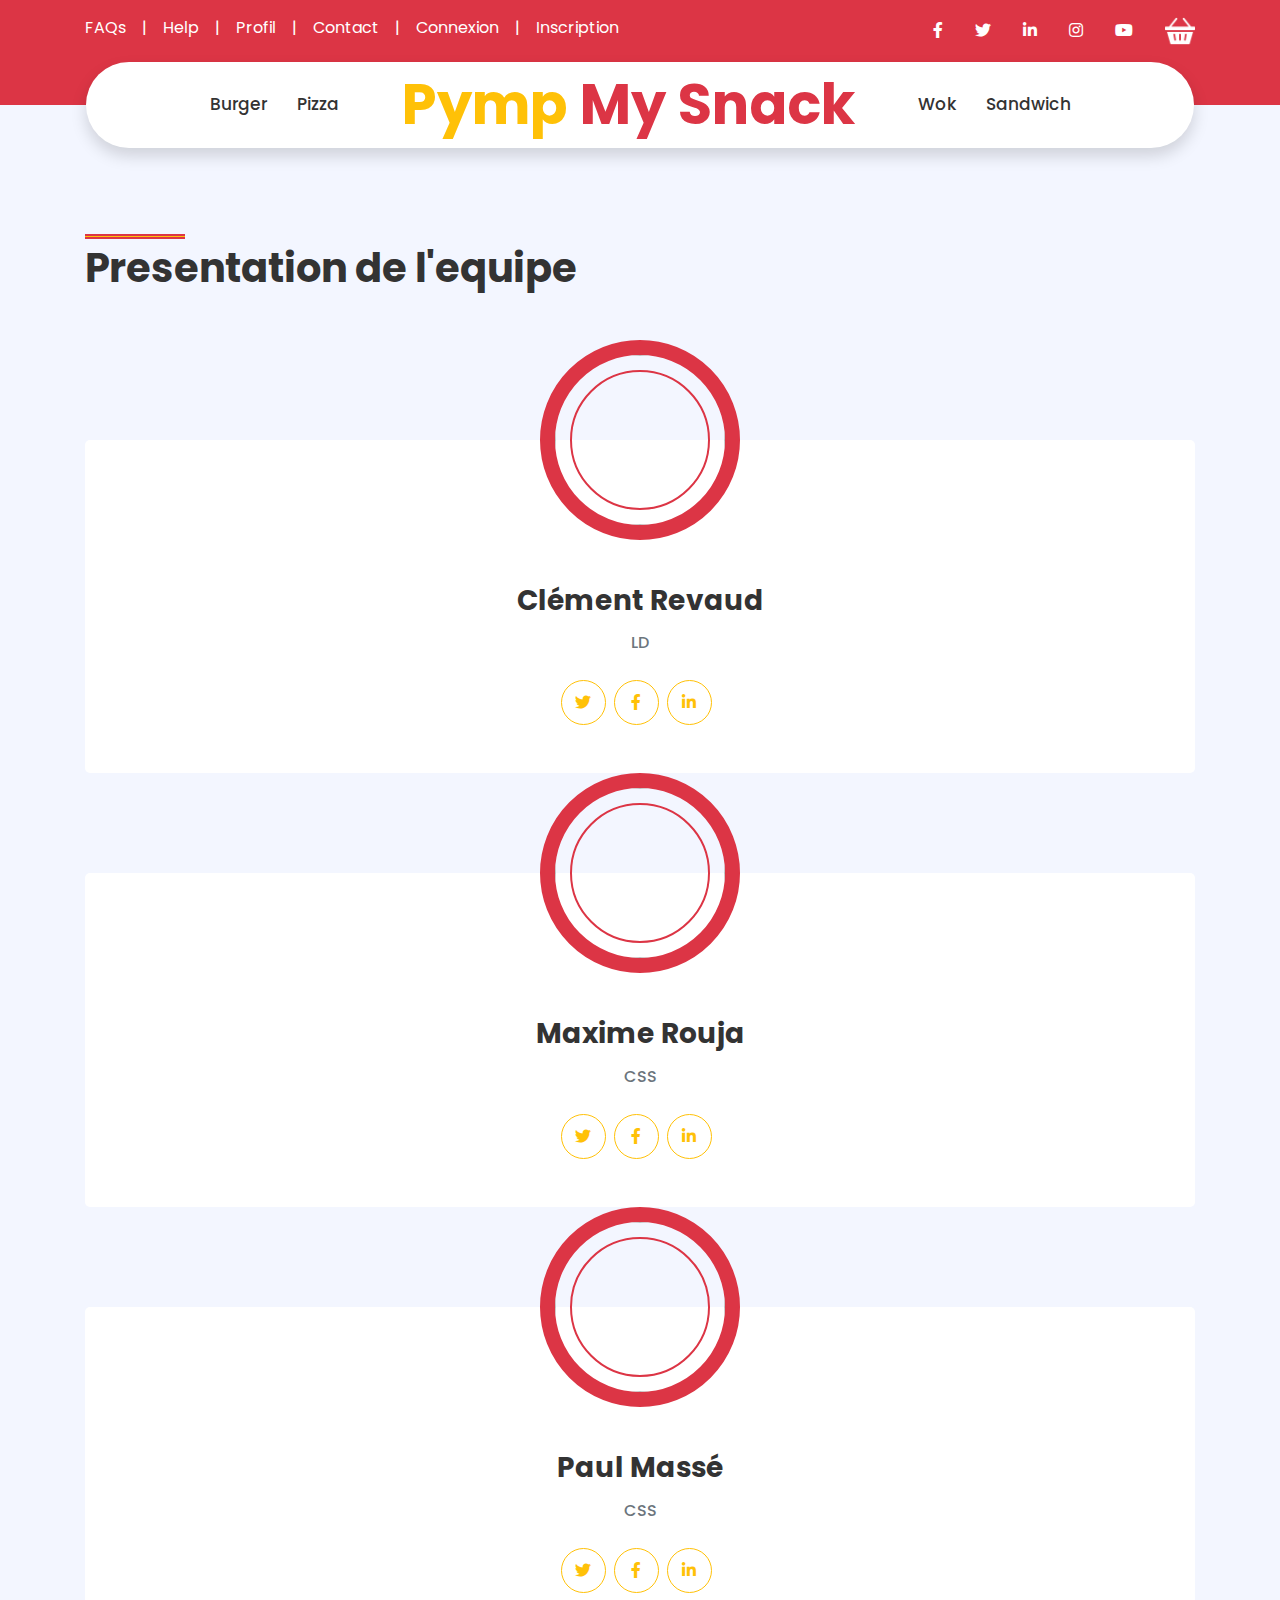
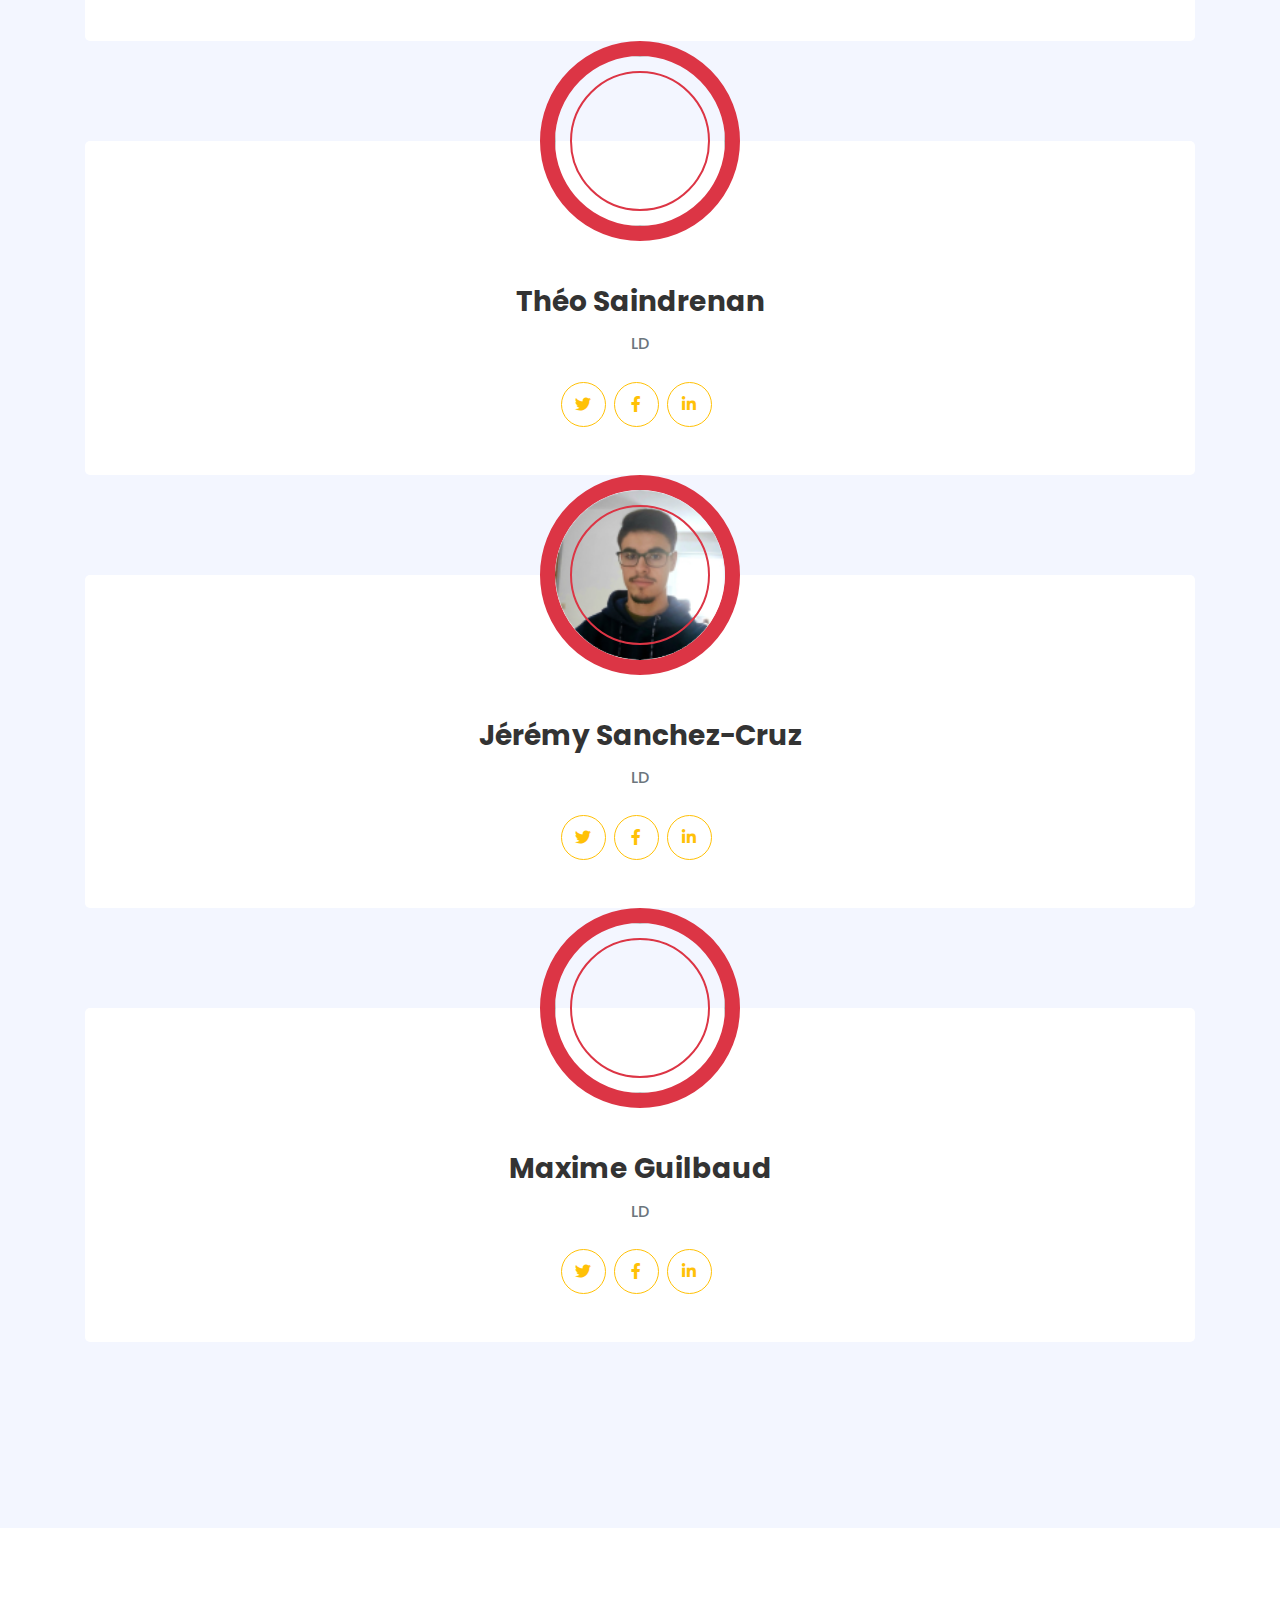
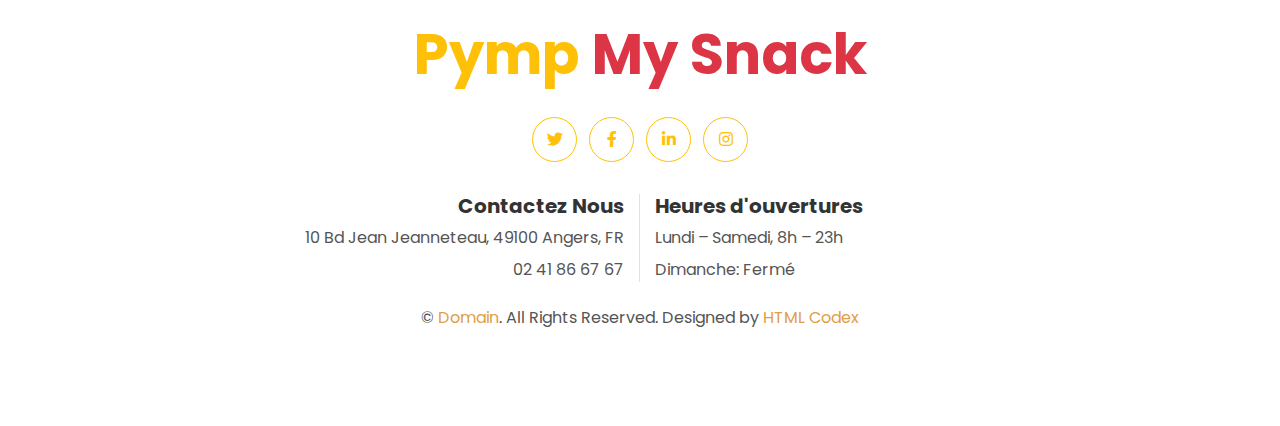
==== commit 8540a26f: "Transformation des .html du index.html en .php" ====
--- a/Template/index.html
+++ b/Template/index.html
@@ -37,13 +37,15 @@
                         <span class="text-white">|</span>
                         <a class="text-white px-3" href="">Help</a>
                         <span class="text-white">|</span>
-                        <a class="text-white px-3" href="profil.html">Profil</a>
-                        <span class="text-white">|</span>
-                        <a class="text-white px-3" href="contact.html">Contact</a>
-                        <span class="text-white">|</span>
-                        <a class="text-white px-3" href="connexion.html">Connexion</a>
-                        <span class="text-white">|</span>
-                        <a class="text-white px-3" href="inscription.html">Inscription</a>
+
+                        <a class="text-white px-3" href="profil.php">Profil</a>
+                        <span class="text-white">|</span>
+                        <a class="text-white px-3" href="contact.php">Contact</a>
+                        <span class="text-white">|</span>
+                        <a class="text-white px-3" href="connexion.php">Connexion</a>
+                        <span class="text-white">|</span>
+                        <a class="text-white px-3" href="inscription.php">Inscription</a>
+
                         
                     </div>
                 </div>
@@ -64,7 +66,9 @@
                         <a class="text-white px-3" href="">
                             <i class="fab fa-youtube"></i>
                         </a>
-                        <a class="text-white pl-3" href="panier.html">                            
+
+                        <a class="text-white pl-3" href="panier.php">                            
+
                             <img class="rounded" src="img/shopping-basket.png" style="width: 30px; height: 30px;">                            
                         </a>
                     </div>
@@ -86,15 +90,18 @@
                 <div class="collapse navbar-collapse justify-content-between" id="navbarCollapse">
                     <div class="navbar-nav ml-auto py-0">
                         
-                        <a href="burger.html" class="nav-item nav-link">Burger</a>
-                        <a href="pizza.html" class="nav-item nav-link">Pizza</a>
+                        <a href="burger.php" class="nav-item nav-link">Burger</a>
+                        <a href="pizza.php" class="nav-item nav-link">Pizza</a>
+
                     </div>
                     <a href="index.html" class="navbar-brand mx-5 d-none d-lg-block">
                         <h1 class="m-0 display-4 text-primary"><span class="text-secondary">Pymp</span> My Snack</h1>
                     </a>
                     <div class="navbar-nav mr-auto py-0">
-                        <a href="wok.html" class="nav-item nav-link">Wok</a>
-                        <a href="sandwich.html" class="nav-item nav-link">Sandwich</a>
+
+                        <a href="wok.php" class="nav-item nav-link">Wok</a>
+                        <a href="sandwich.php" class="nav-item nav-link">Sandwich</a>
+
                     </div>
                 </div>
             </nav>
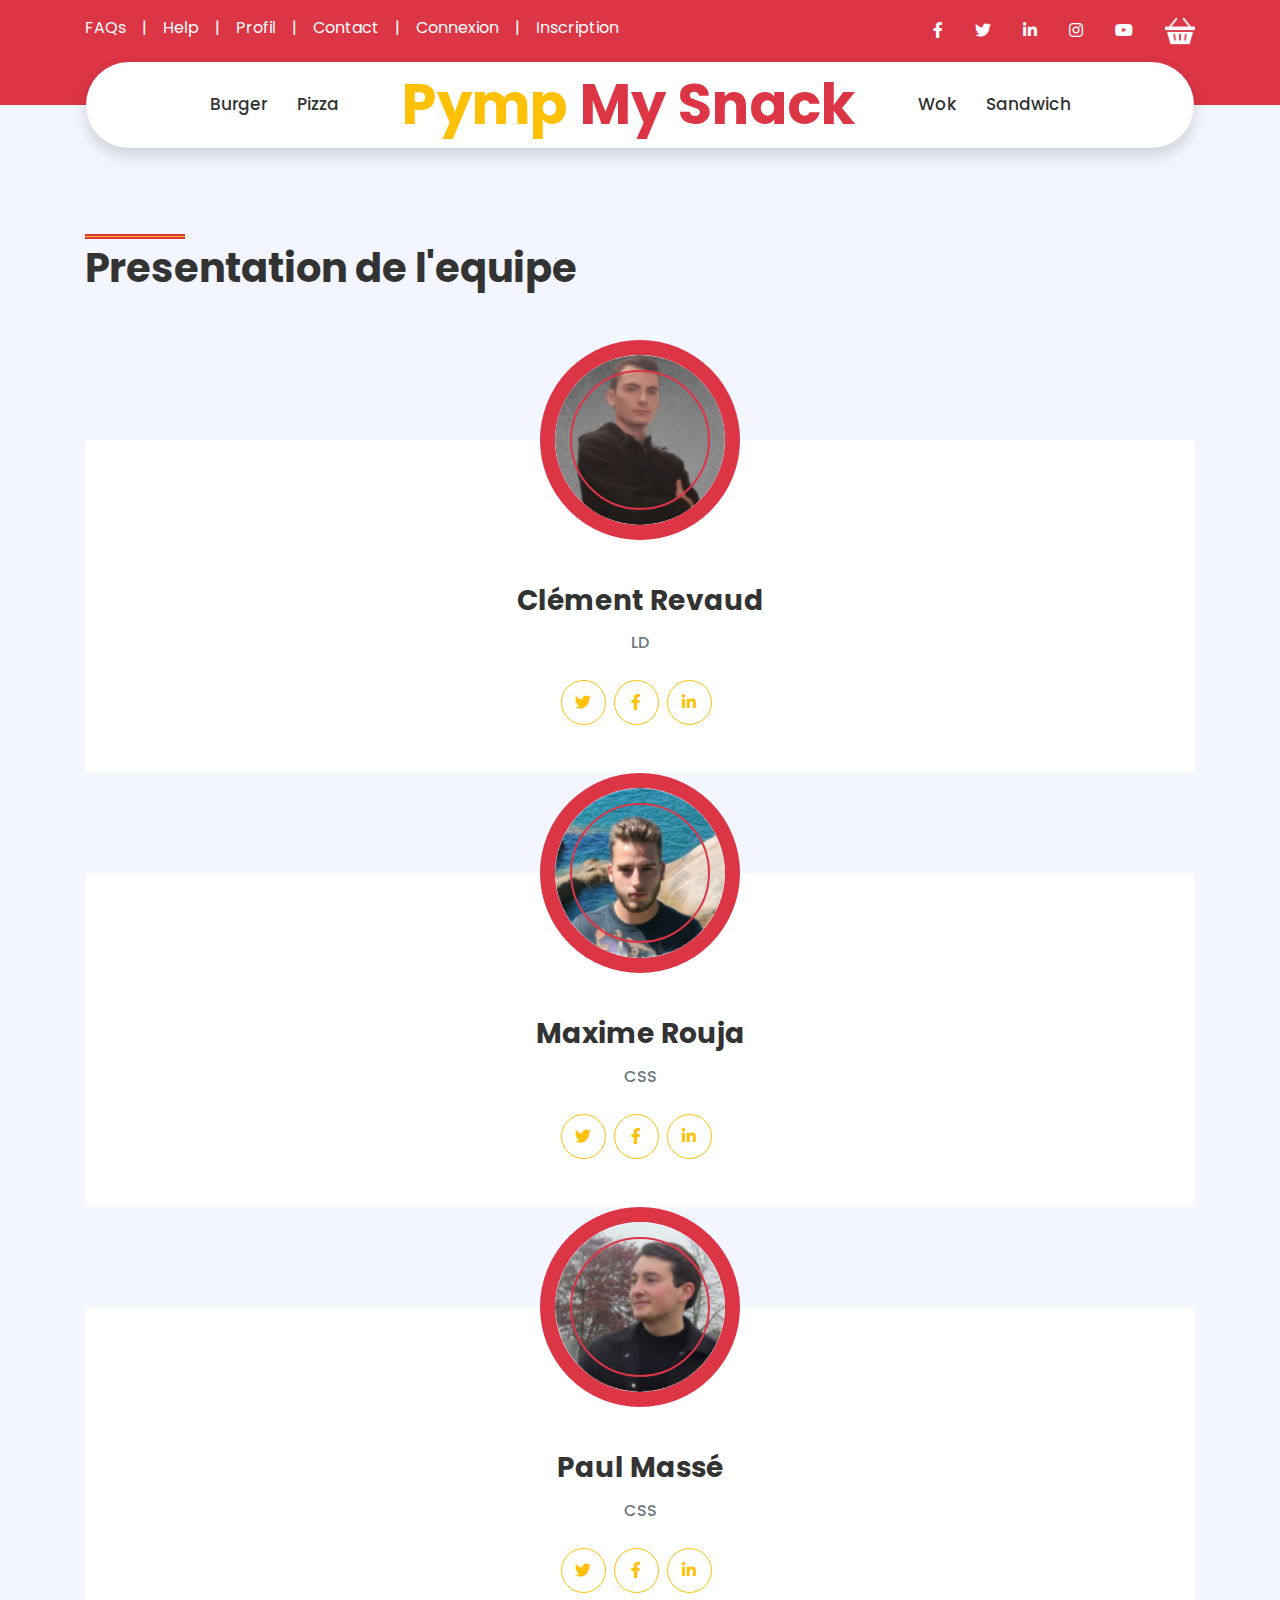
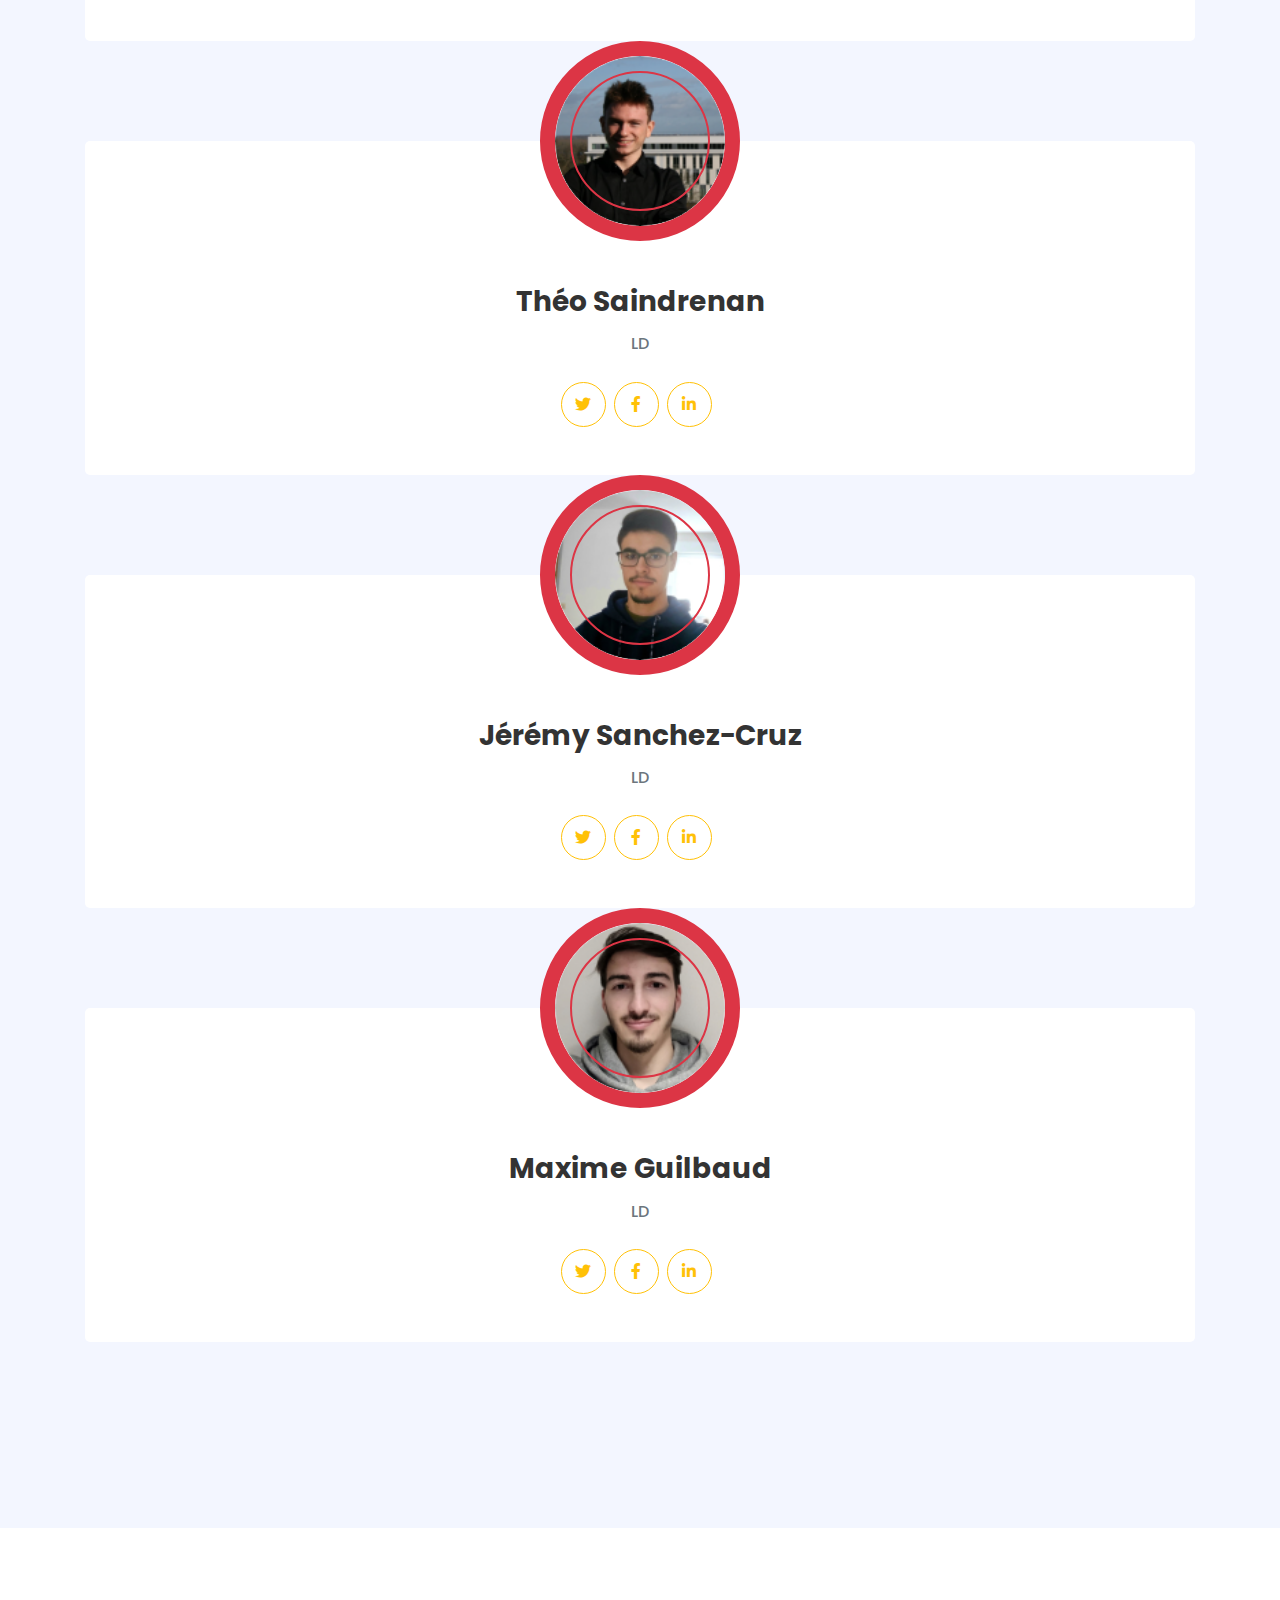
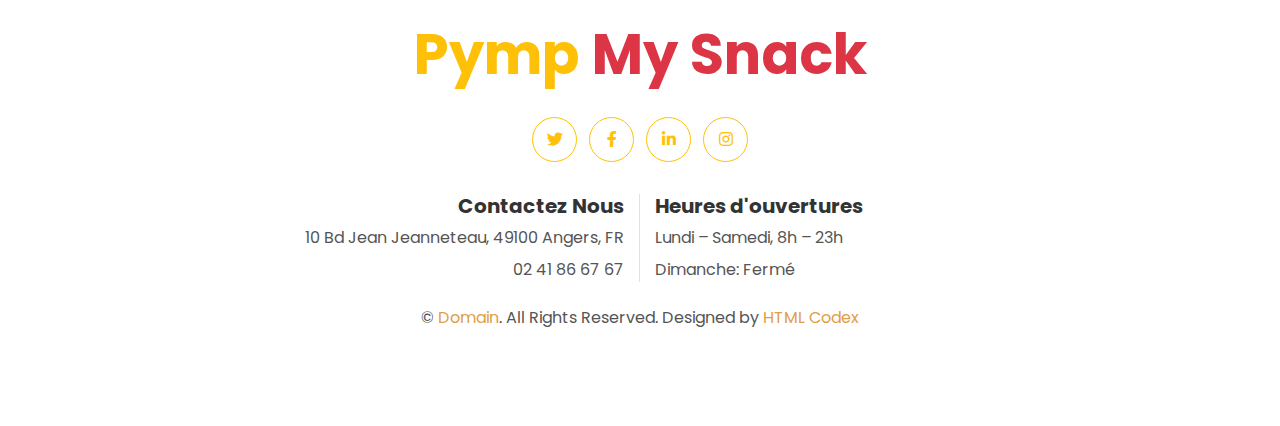
==== commit 345715e8: "Ajout images" ====
--- a/Template/index.html
+++ b/Template/index.html
@@ -37,15 +37,13 @@
                         <span class="text-white">|</span>
                         <a class="text-white px-3" href="">Help</a>
                         <span class="text-white">|</span>
-
                         <a class="text-white px-3" href="profil.php">Profil</a>
                         <span class="text-white">|</span>
-                        <a class="text-white px-3" href="contact.php">Contact</a>
+                        <a class="text-white px-3" href="contact.html">Contact</a>
                         <span class="text-white">|</span>
                         <a class="text-white px-3" href="connexion.php">Connexion</a>
                         <span class="text-white">|</span>
                         <a class="text-white px-3" href="inscription.php">Inscription</a>
-
                         
                     </div>
                 </div>
@@ -66,9 +64,7 @@
                         <a class="text-white px-3" href="">
                             <i class="fab fa-youtube"></i>
                         </a>
-
                         <a class="text-white pl-3" href="panier.php">                            
-
                             <img class="rounded" src="img/shopping-basket.png" style="width: 30px; height: 30px;">                            
                         </a>
                     </div>
@@ -92,16 +88,13 @@
                         
                         <a href="burger.php" class="nav-item nav-link">Burger</a>
                         <a href="pizza.php" class="nav-item nav-link">Pizza</a>
-
                     </div>
                     <a href="index.html" class="navbar-brand mx-5 d-none d-lg-block">
                         <h1 class="m-0 display-4 text-primary"><span class="text-secondary">Pymp</span> My Snack</h1>
                     </a>
                     <div class="navbar-nav mr-auto py-0">
-
                         <a href="wok.php" class="nav-item nav-link">Wok</a>
                         <a href="sandwich.php" class="nav-item nav-link">Sandwich</a>
-
                     </div>
                 </div>
             </nav>
